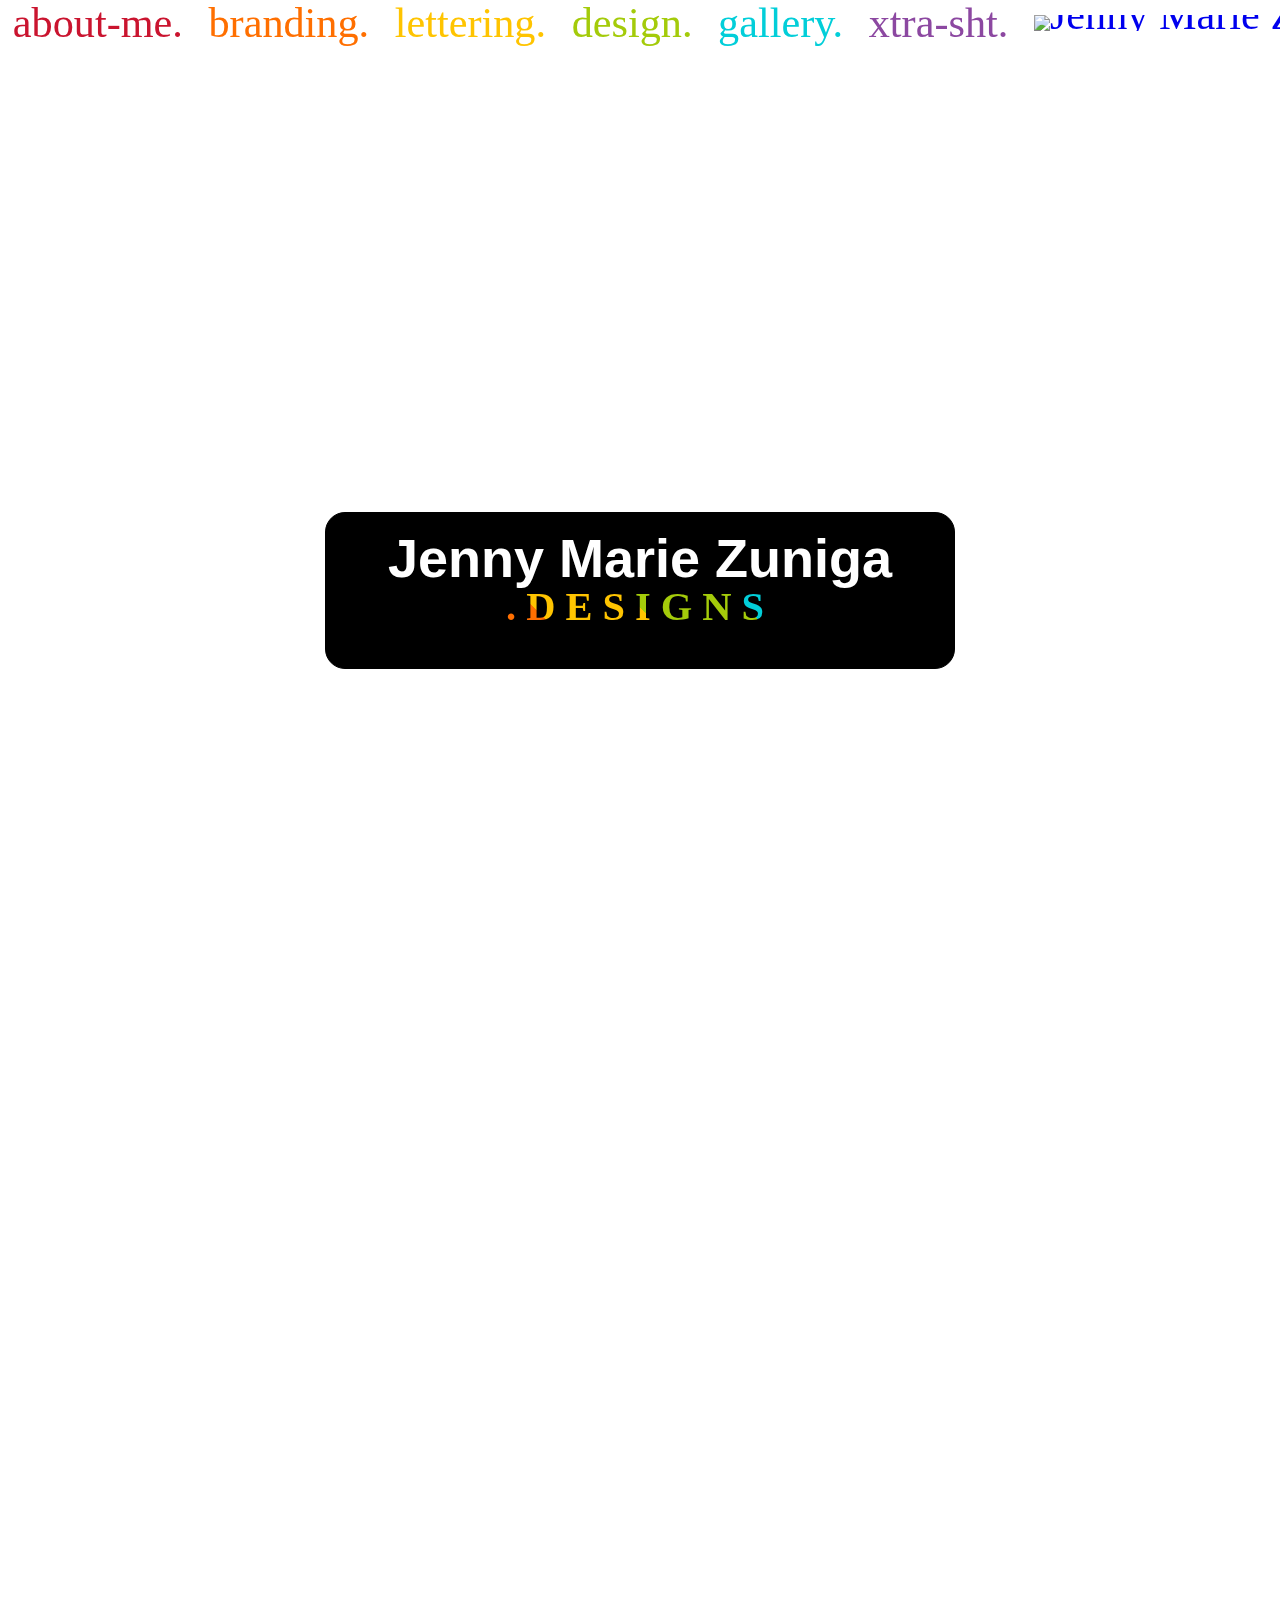
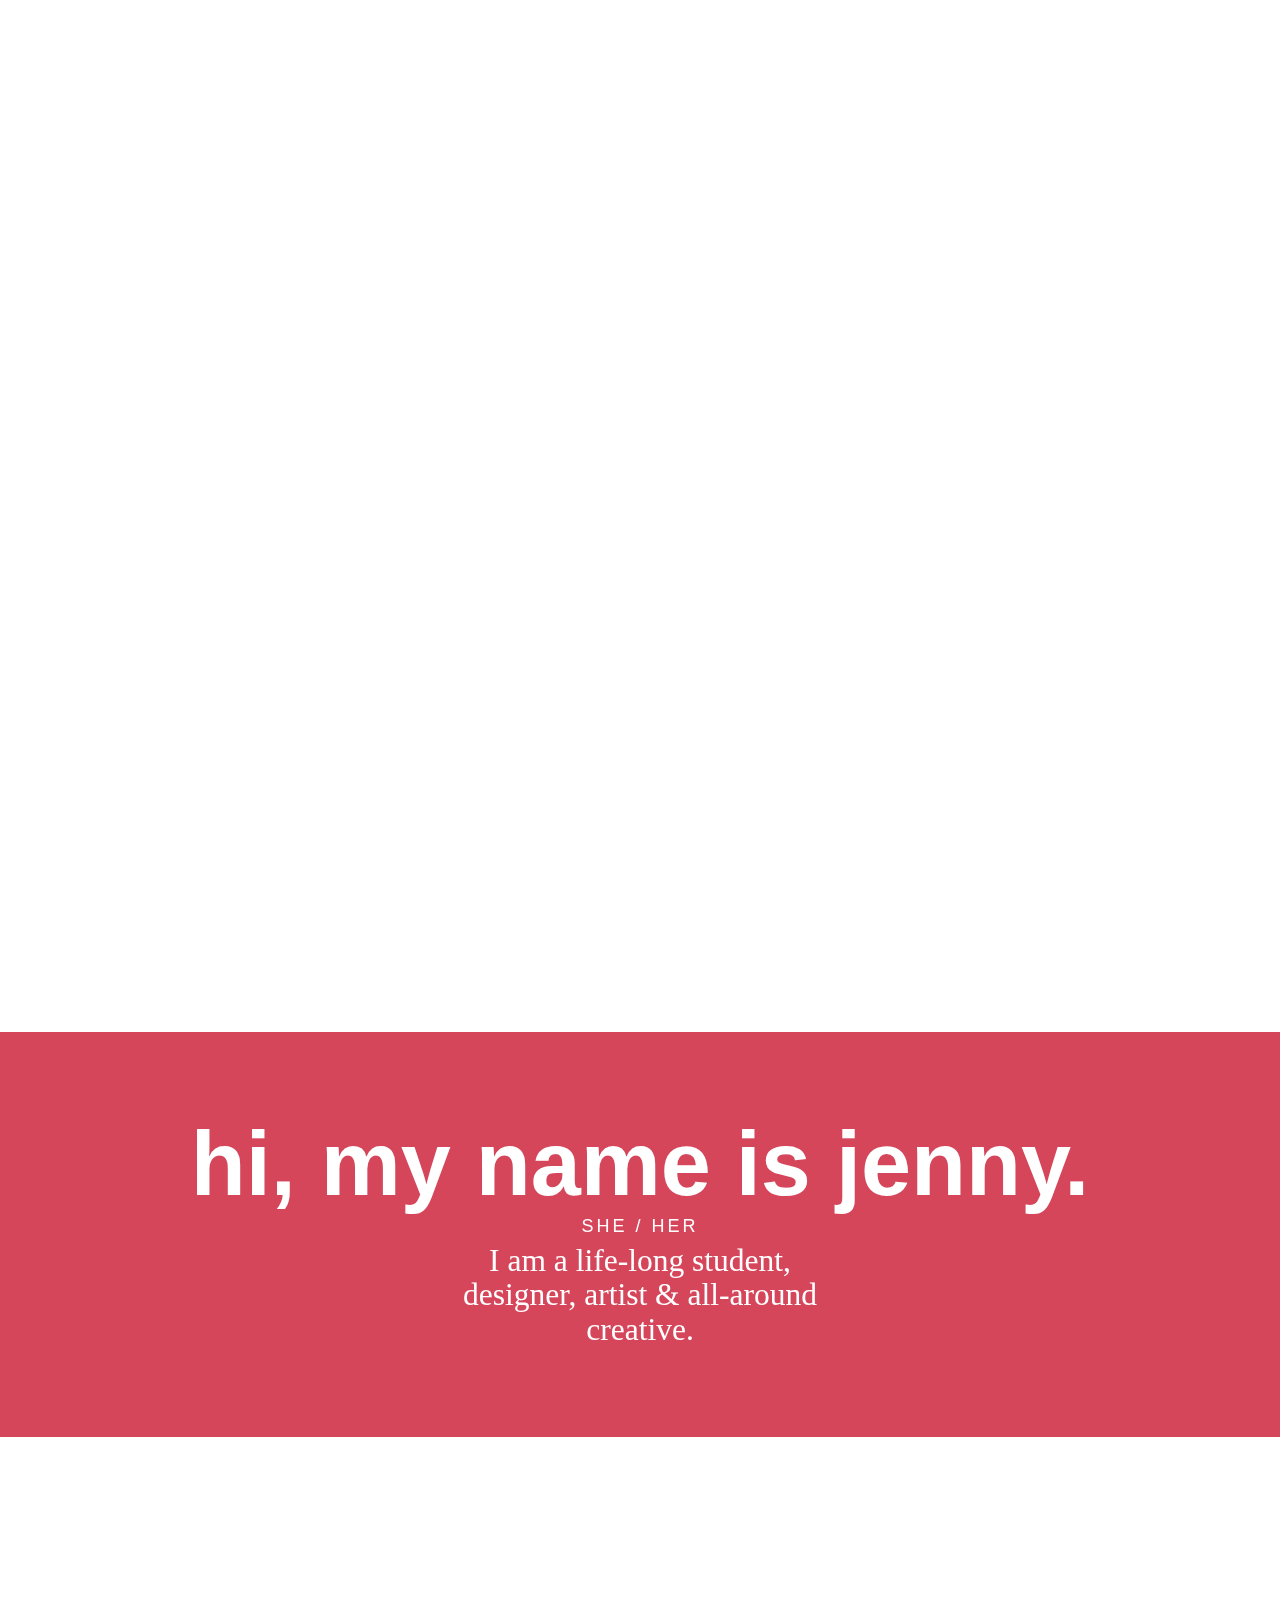
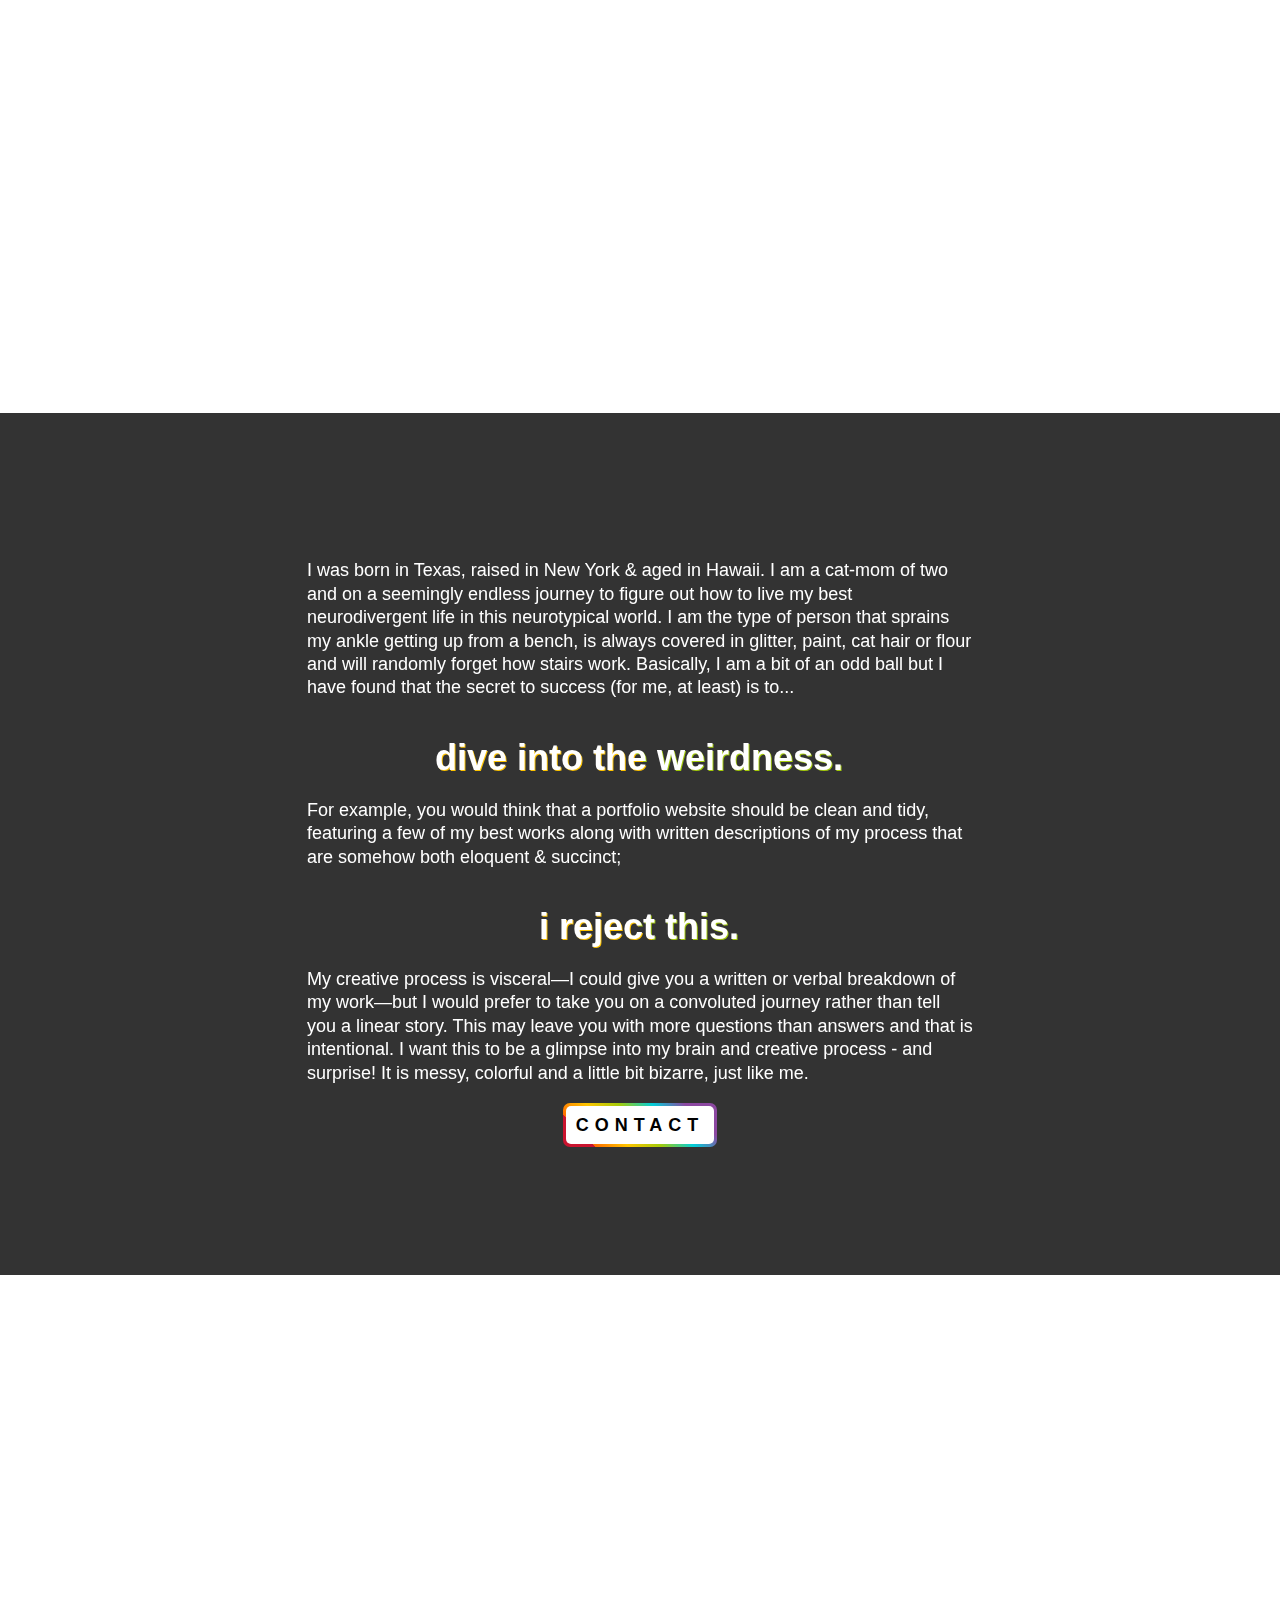
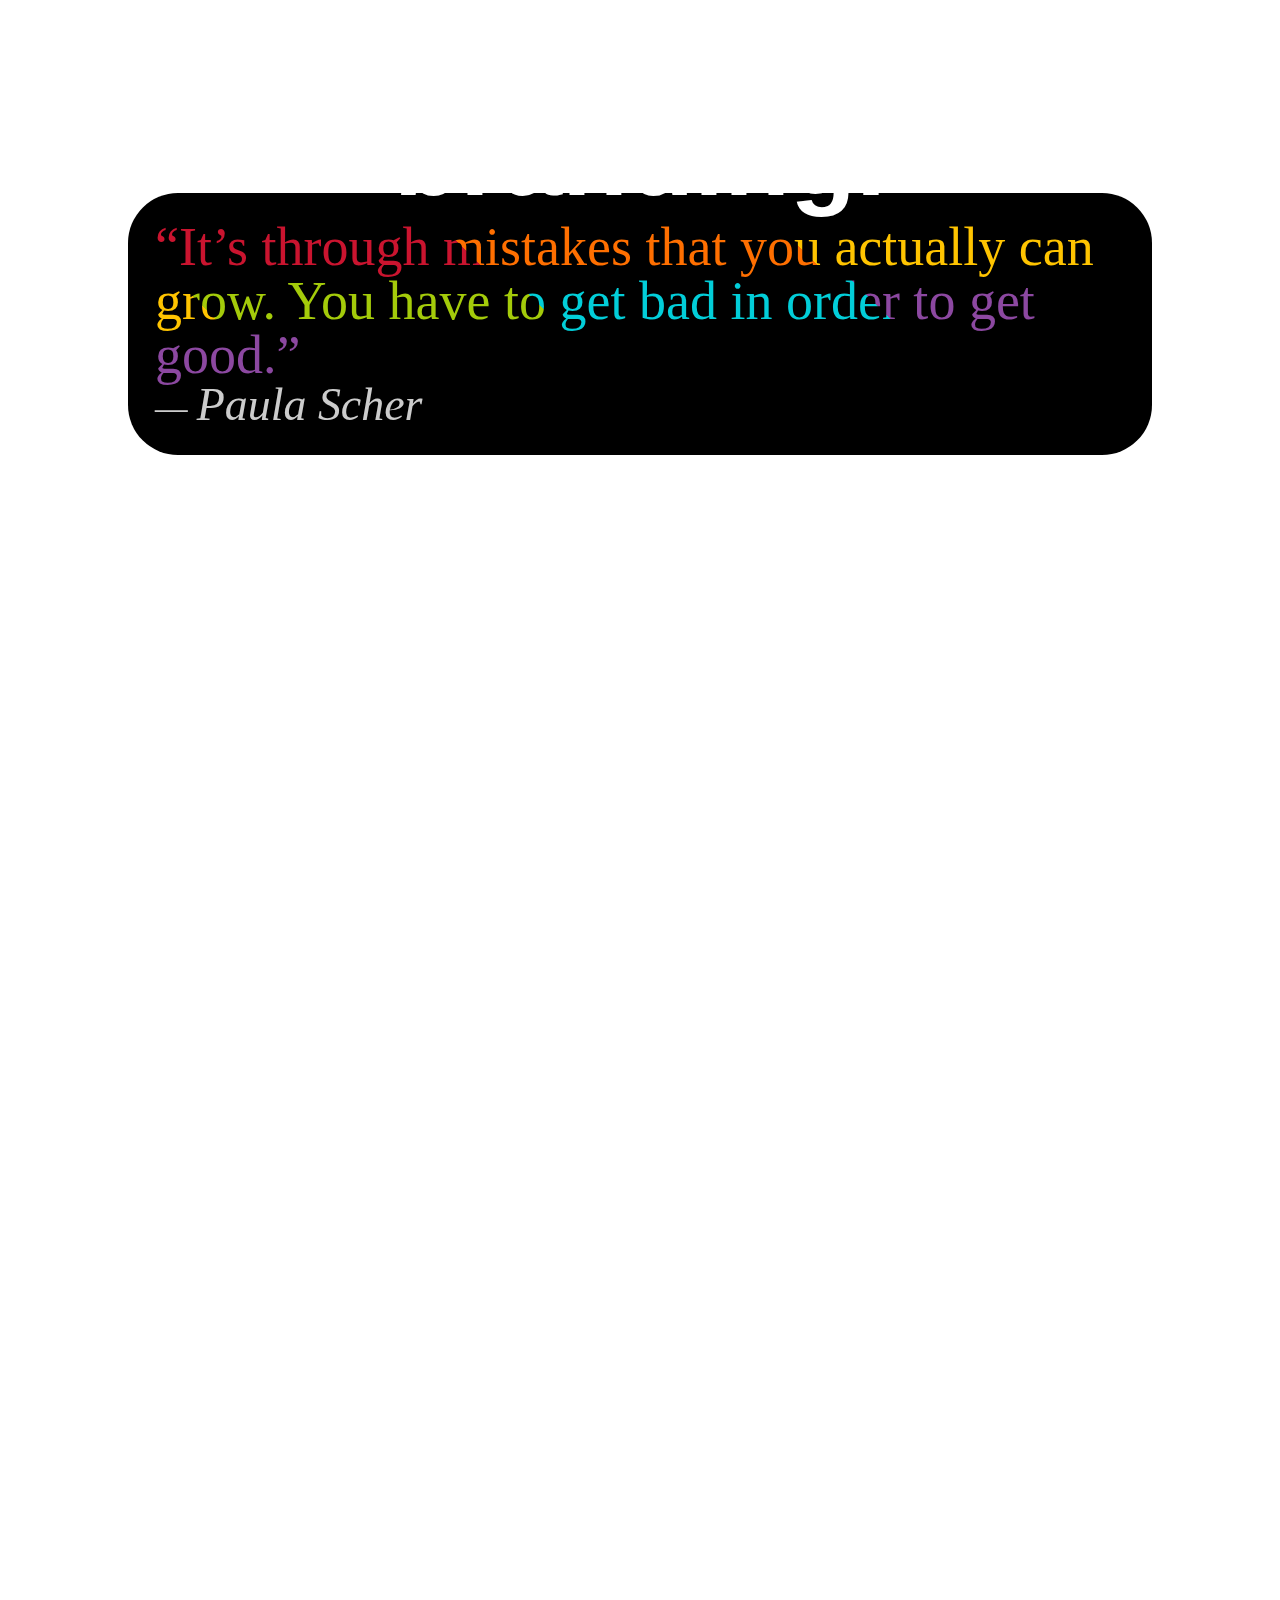
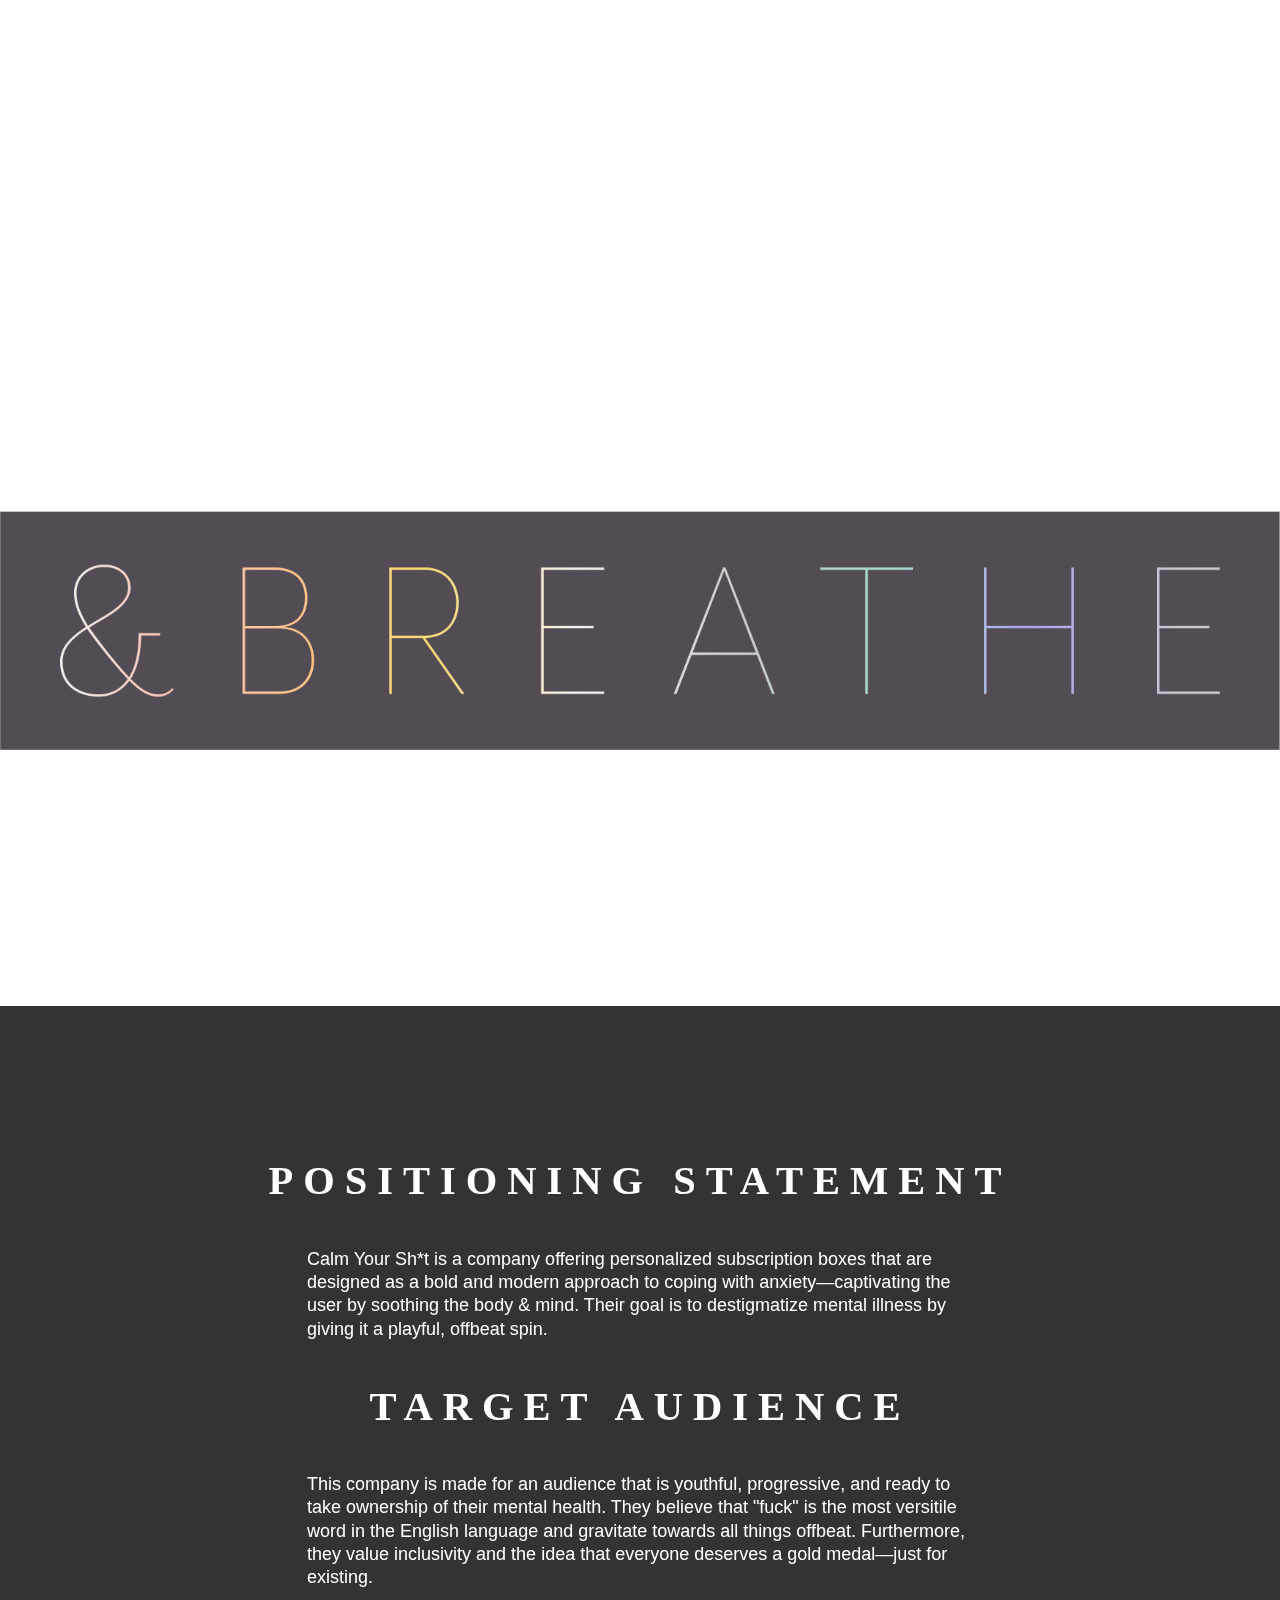
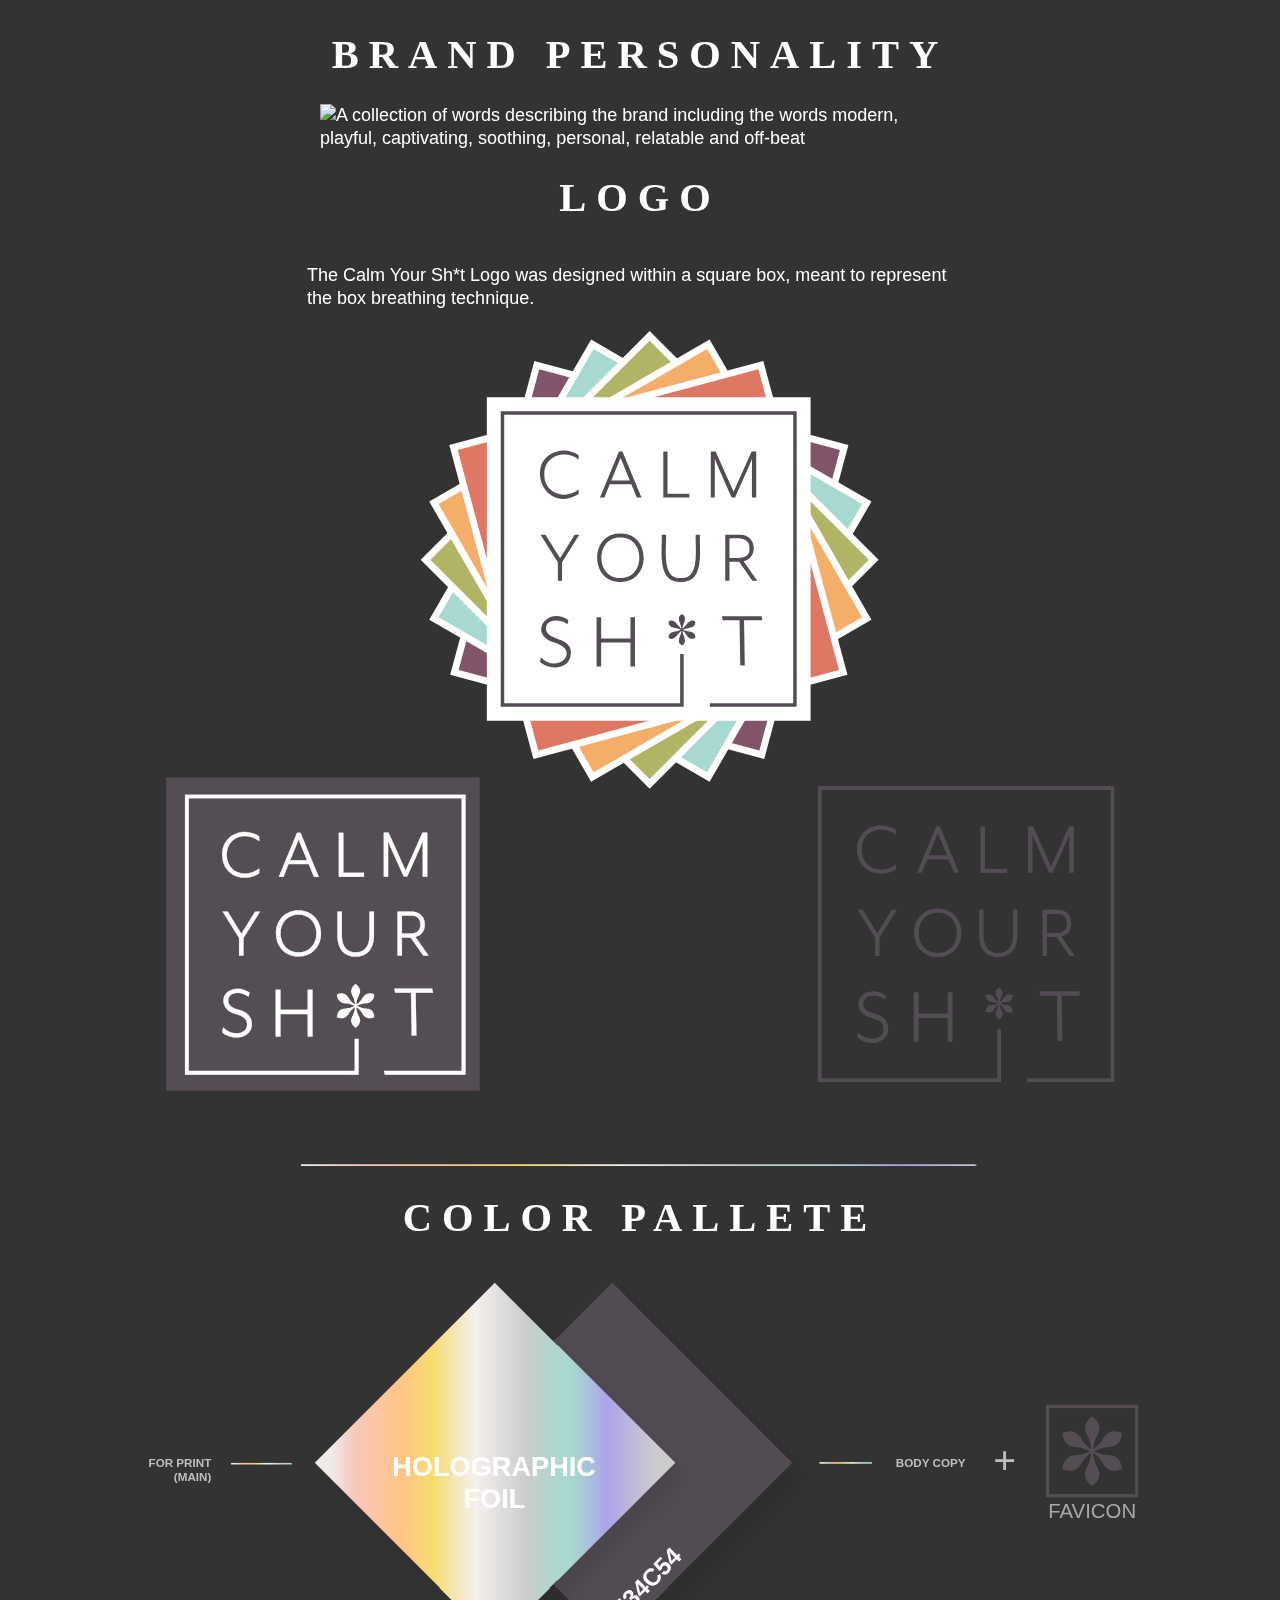
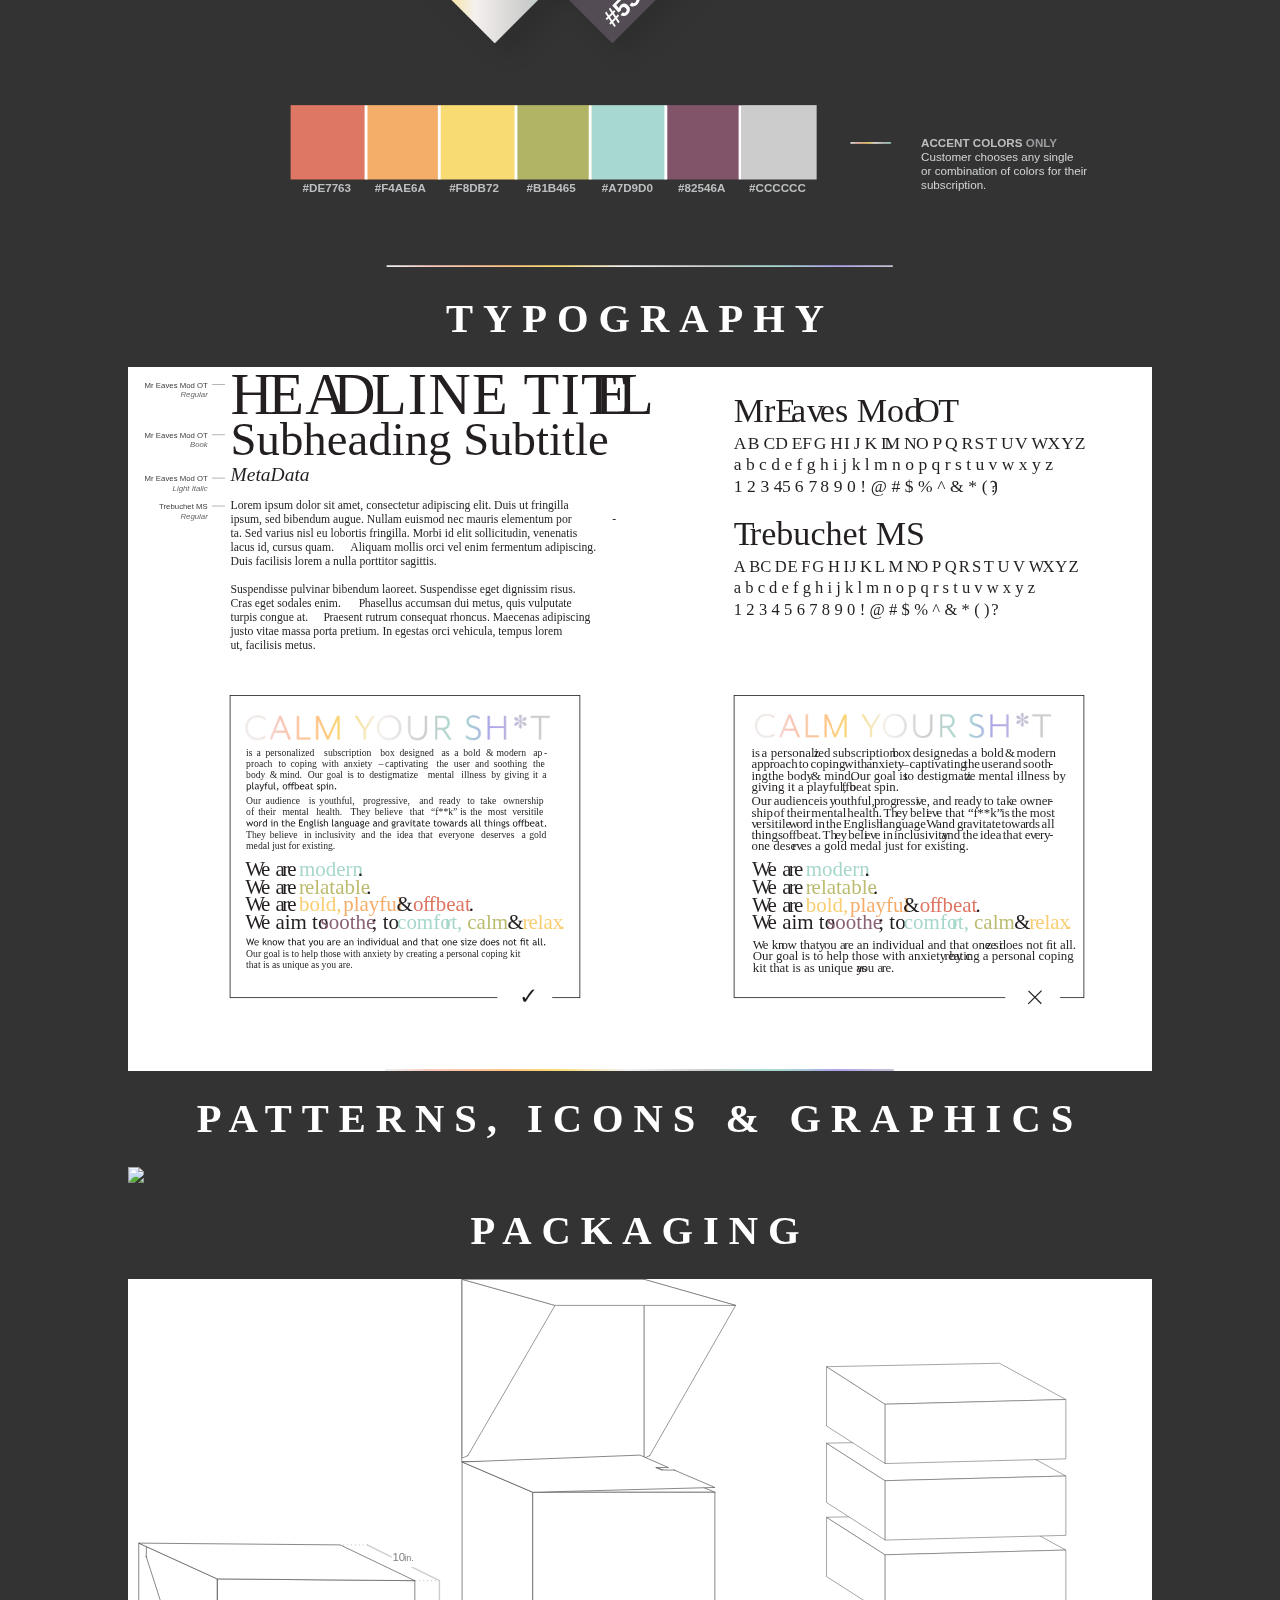
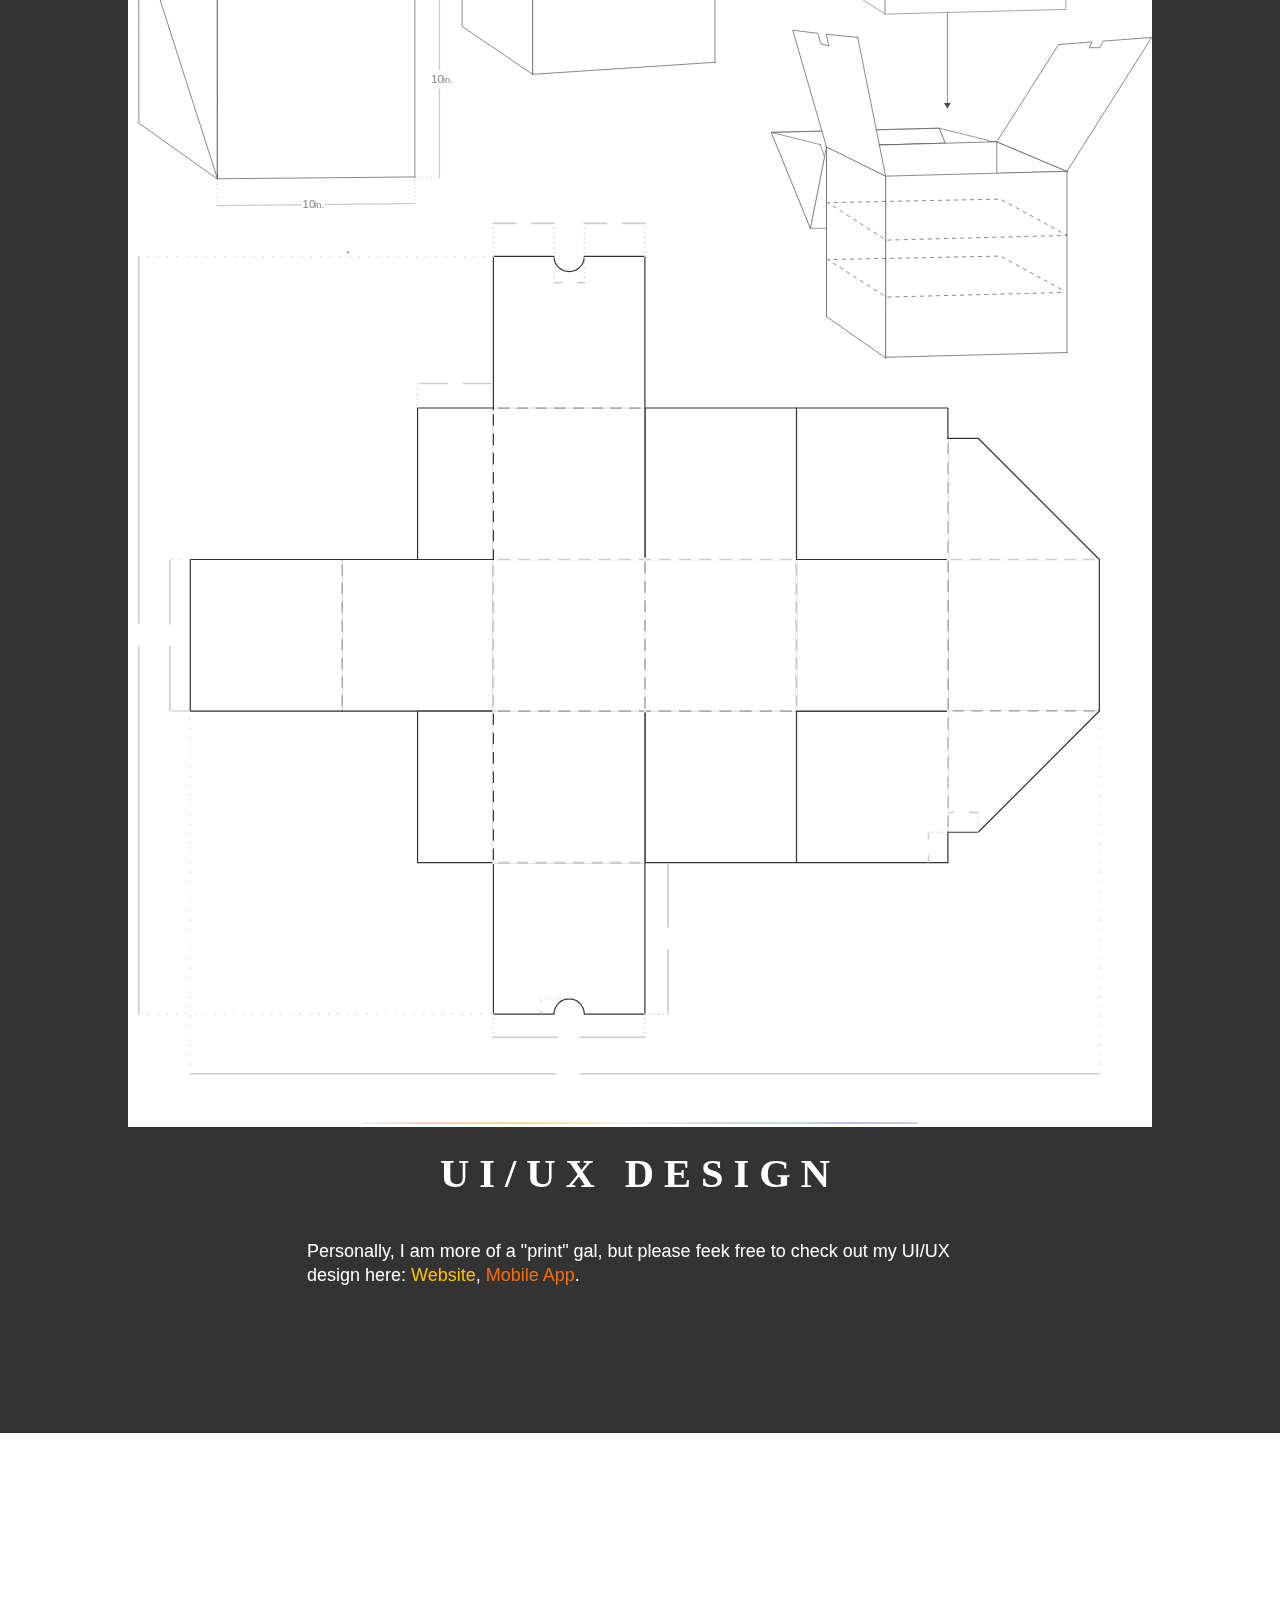
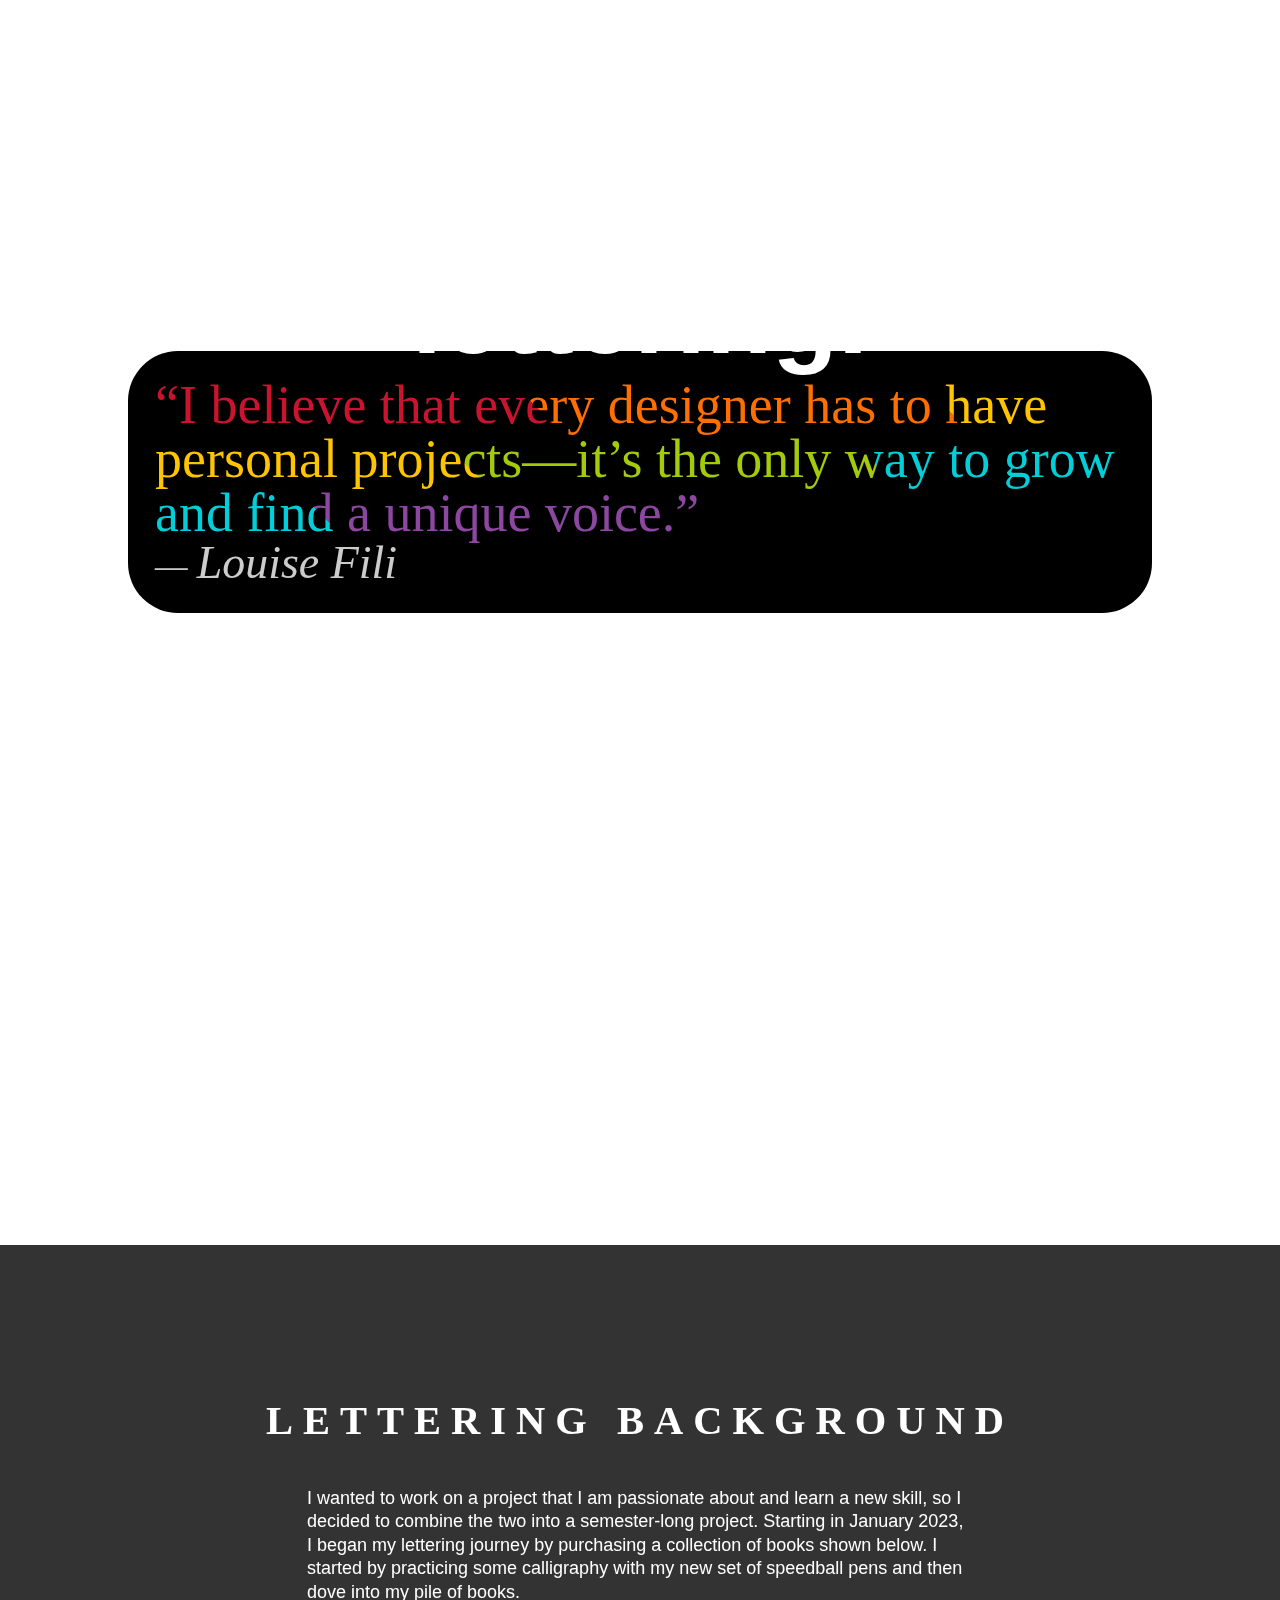
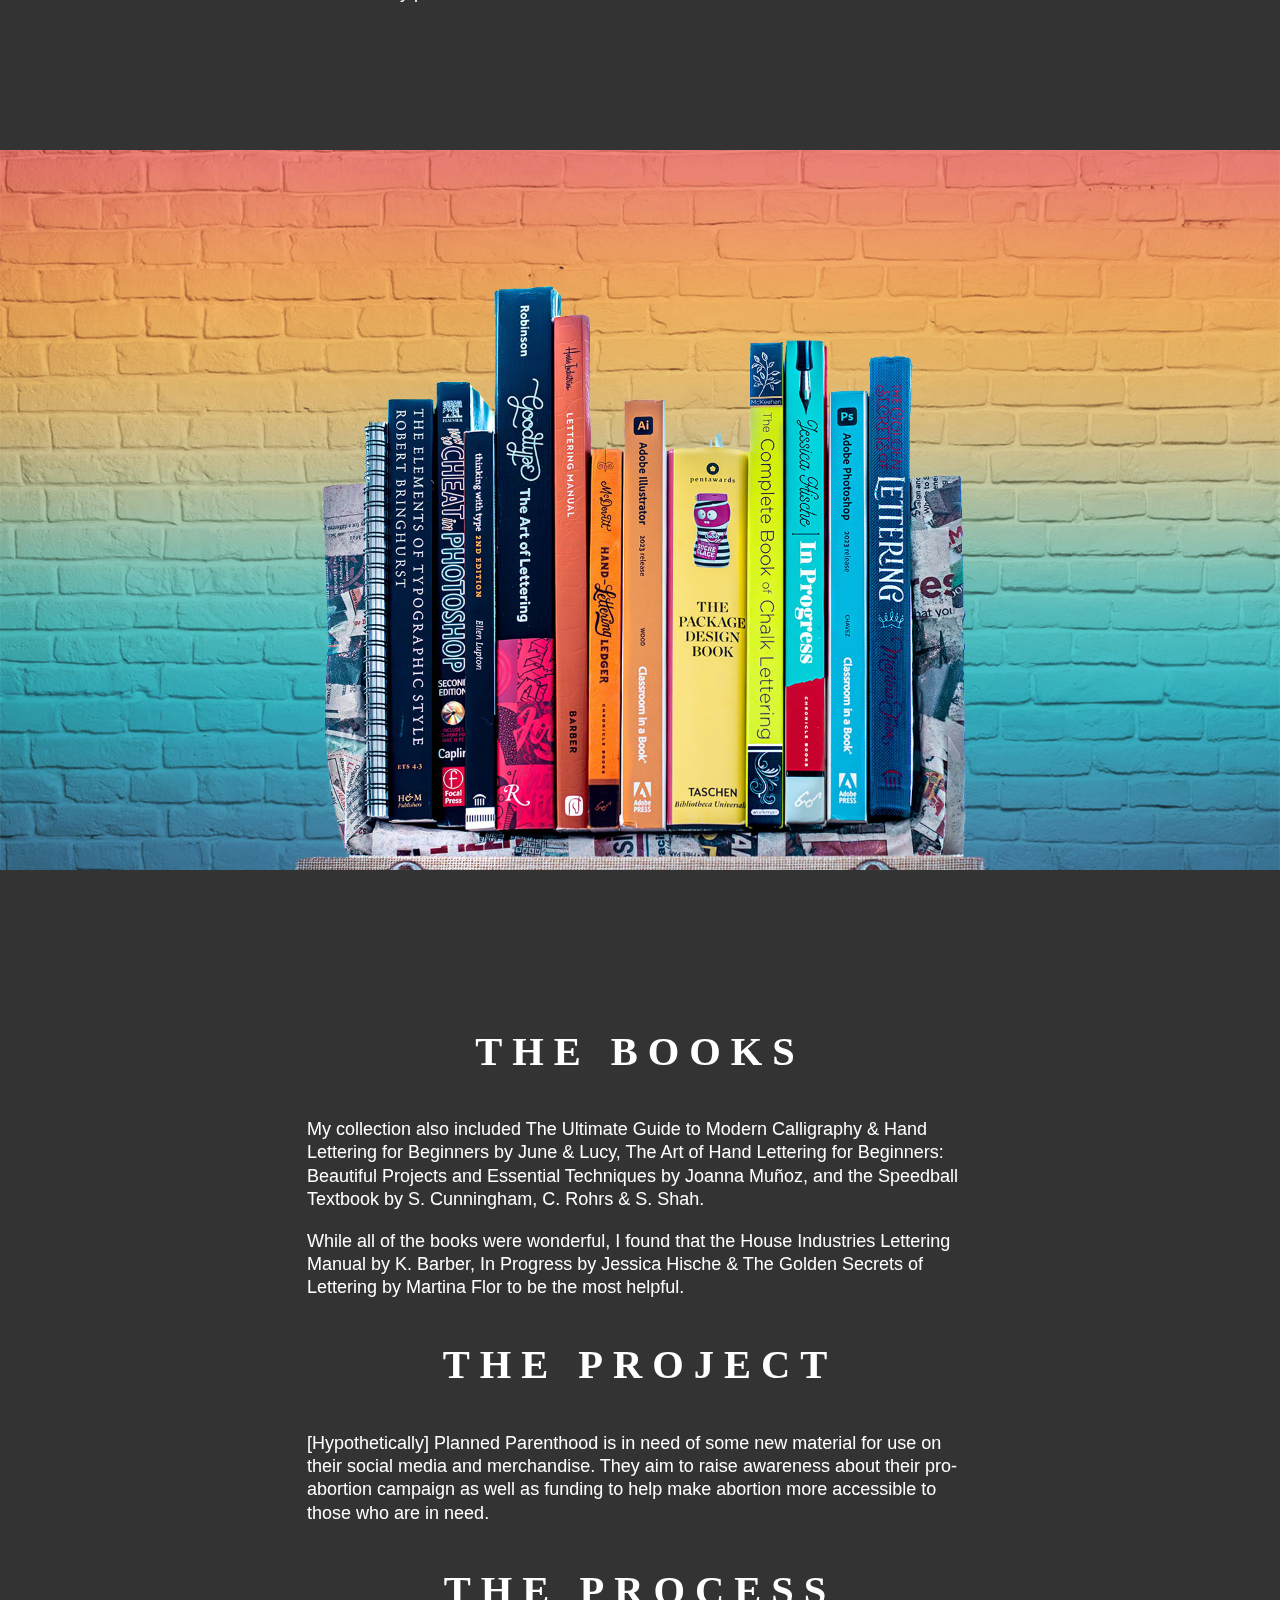
==== jenny/index.html @ db289f98 "fixed a bunch of stuff for jenny" ====
<!DOCTYPE html>
<html lang="en">

<head>
    <meta charset="UTF-8">
    <title>JennyMarie.Designs</title>
    <meta http-equiv="X-UA-Compatible" content="IE=edge">
    <meta name="viewport" content="width=
    , initial-scale=1.0">


    <!-- ADOBE FONTS -->
    <link rel="stylesheet" href="https://use.typekit.net/gvi2alu.css" />

    <link rel="stylesheet" href="https://use.typekit.net/lgc4zsc.css" />

    <!-- MAIN CSS -->
    <link href="css/style.css" rel="stylesheet" />


</head>

<body>




    <video autoplay muted loop id="myVideo">
        <source src="./video/snail-animation.mp4" type="video/mp4">
    </video>


    <header class="site-header-small">

        <!-- <div class="site-id">
            <a href="index.html"></a><svg xmlns="http://www.w3.org/2000/svg" xml:space="preserve" style="enable-background:new 0 0 500 500" viewBox="0 0 500 500">
                <path d="M470.15 192.96c0 24.24-11.79 43.57-35.36 58.01-23.57 14.44-58.09 23.49-103.56 27.14 16.59 5.31 29.95 14.86 40.08 28.63 10.12 13.77 15.19 29.46 15.19 47.05 0 19.59-6.15 37.02-18.43 52.28-12.28 15.27-29.87 27.23-52.78 35.85-22.9 8.63-49.63 12.95-80.17 12.95-34.19 0-64.15-4.48-89.87-13.44-25.73-8.96-45.81-21.91-60.25-38.84-14.44-16.93-21.66-36.85-21.66-59.75 0-23.23 8.72-43.07 26.14-59.51 17.43-16.43 41.41-27.13 71.95-32.11-20.91-2.65-38.34-10.46-52.28-23.41-5.43-5.04-9.81-10.37-13.12-15.97-10.43 10.26-19.85 21.8-28.21 34.77 5.8-14.89 14.59-28.39 25.46-39.99-.74-1.6-1.4-3.23-1.98-4.88-15.56 2.69-30.95 7.25-46.25 13.88 13.44-9.4 28.7-15.83 44.65-19.39a53.34 53.34 0 0 1-1.37-9.49c-18.16 2.43-36.1 7.34-53.9 15.07 16.01-11.21 34.59-18.19 53.87-21.12.15-3.67.6-7.22 1.35-10.65L77.01 71.38l97.33 38.51c12.49-2.05 26.12-3.07 40.87-3.07 20.41 0 38.24 2.06 53.48 6.19l62.07-29.4-7.84 73.38c.89 3.68 1.34 7.54 1.34 11.57 0 15.94-5.41 28.38-16.19 37.34-10.79 8.97-25.81 13.45-45.06 13.45-16.93 0-30.71-3.81-41.33-11.45-10.63-7.63-15.94-17.43-15.94-29.38 0-10.29 3.91-18.42 11.71-24.39 7.79-5.98 18.67-9.14 32.61-9.47 1.99-2.31 2.99-4.81 2.99-7.47-.33-3.98-4.16-5.97-11.45-5.97-14.62 0-26.98 4.73-37.1 14.19-10.13 9.46-15.19 21-15.19 34.61 0 16.6 7.47 29.62 22.41 39.08s35.52 14.19 61.74 14.19h15.44c3.99 0 5.98 1.67 5.98 4.98v9.96c0 1.67-.42 2.74-1.25 3.23-.83.5-2.41.92-4.73 1.25-30.21 3.66-55.11 13.78-74.69 30.37-19.59 16.61-29.38 36.19-29.38 58.76 0 24.57 8.39 44.24 25.15 59.01s38.91 22.16 66.47 22.16c24.23 0 44.65-6.81 61.25-20.42 16.6-13.61 24.9-30.2 24.9-49.79 0-11.62-2.91-22.24-8.72-31.87-5.81-9.62-13.94-17.34-24.4-23.16-10.45-5.8-22.16-8.71-35.1-8.71-11.95 0-23.15 2.33-33.61 6.97-10.46 4.65-18.92 11.13-25.4 19.42-6.47 8.31-9.7 17.6-9.7 27.88 0 11.63 4.22 21.66 12.69 30.13 8.47 8.46 18.18 12.7 29.13 12.7 7.96 0 11.95-2.49 11.95-7.47 0-1.66-.33-3.16-.99-4.49-11.96-.65-21.17-3.64-27.64-8.96-6.48-5.3-9.71-12.44-9.71-21.41 0-11.28 4.9-20.66 14.69-28.13 9.78-7.47 22.32-11.2 37.6-11.2 15.26 0 27.87 4.48 37.84 13.44 9.96 8.96 14.93 20.42 14.93 34.36 0 15.6-6.64 28.71-19.91 39.34-13.29 10.63-29.88 15.93-49.8 15.93-21.9 0-39.92-5.89-54.02-17.68-14.11-11.78-21.16-26.96-21.16-45.56 0-18.58 7.05-34.77 21.16-48.55 14.1-13.77 33.77-23.31 59-28.63 14.27-2.65 29.54-4.97 45.81-6.97 41.83-4.98 72.28-12.86 91.37-23.65 19.09-10.78 28.64-25.31 28.64-43.57 0-12.27-4.16-22.65-12.46-31.12-8.3-8.46-18.25-12.7-29.87-12.7-8.3 0-12.45 2.33-12.45 6.98 0 .67.17 1.49.5 2.48.33 1 .66 1.83 1 2.49 11.61.34 20.66 3.49 27.13 9.47 6.47 5.97 9.71 13.94 9.71 23.9 0 10.62-4.4 19.34-13.19 26.13-8.8 6.81-20.01 10.22-33.62 10.22-14.93 0-27.13-4.15-36.59-12.45-9.46-8.29-14.19-18.93-14.19-31.87 0-16.6 6.47-30.04 19.41-40.33 12.95-10.29 29.88-15.44 50.8-15.44 19.91 0 36.01 5.72 48.29 17.18 12.28 11.45 18.43 26.47 18.43 45.06zM382.34 80.21c0-1.32.33-2.36.99-3.13.66-.77 1.57-1.15 2.74-1.15.88 0 1.85.24 2.91.71 1.06.48 2.31 1.03 3.73 1.65 1.43.62 3.16 1.17 5.21 1.65s4.5.71 7.35.71c4.24 0 8.29-.8 12.13-2.41 3.84-1.61 6.71-3.69 8.61-6.26.36-.51.6-.8.71-.88.11-.07.24-.11.39-.11h1.86c.51 0 .86.24 1.04.71.18.48.27 1.45.27 2.91 0 9.59-2.29 17.19-6.86 22.83-4.57 5.63-10.77 8.45-18.6 8.45-4.76 0-8.96-.79-12.62-2.36-3.66-1.57-6.99-4.08-9.99-7.52-.66 0-1.15.35-1.48 1.04-.33.7-.71 2.18-1.15 4.44-.15.95-.33 1.61-.55 1.98-.22.37-.62.55-1.21.55h-2.74c-.88 0-1.32-.58-1.32-1.76V80.53c0-3.51.47-6.22 1.43-8.12.95-1.9 2.54-3.35 4.77-4.33 2.23-.99 5.36-1.7 9.38-2.14 5.63-.66 9.99-2.41 13.06-5.27 3.07-2.85 4.61-6.62 4.61-11.3 0-4.32-1.43-7.85-4.28-10.59s-6.48-4.12-10.87-4.12c-1.83 0-2.74.55-2.74 1.65 0 .59.22 1.1.66 1.54h.66c4.02 0 7.19 1.03 9.49 3.07 2.31 2.05 3.46 4.79 3.46 8.23 0 3.95-1.48 7.17-4.44 9.66-2.96 2.49-6.82 3.73-11.58 3.73-5.12 0-9.24-1.37-12.35-4.12-3.11-2.74-4.67-6.38-4.67-10.92 0-3.44 1.13-6.55 3.4-9.33 2.27-2.78 5.52-4.97 9.77-6.59 4.24-1.61 9.15-2.41 14.71-2.41 6.44 0 12.03.93 16.79 2.8 4.76 1.87 8.43 4.59 11.03 8.18 2.6 3.59 3.9 7.83 3.9 12.73 0 4.39-1.03 8.42-3.07 12.07-2.05 3.66-4.98 6.59-8.78 8.78-3.8 2.19-8.12 3.29-12.95 3.29-2.49 0-4.78-.26-6.86-.77-2.09-.51-3.95-1.1-5.6-1.76-1.65-.66-3.13-1.24-4.45-1.76-1.32-.51-2.49-.77-3.51-.77-1.9 0-3.38.77-4.44 2.31-1.06 1.54-1.59 3.7-1.59 6.47V91.5c.29.29.73.44 1.32.44 1.54 0 2.31-.77 2.31-2.3v-9.43z"/>
            </svg></a>
            <a class="hide-visually" href="index.html"><h1>Jenny Zuniga</h1></a>
        </div> -->

        <nav class="site-nav" data-navstate="closed">
            <button class="menu-button">
                <div class="menu-button-text hide-visually">Menu</div>
                <svg width="40" height="24">
                    <rect id="menubar-top" x="0" y="0" width="40" height="4" />
                    <rect id="menubar-mid" x="0" y="10" width="40" height="4" />
                    <rect id="menubar-bot" x="0" y="20" width="40" height="4" />
                </svg>
            </button>

            <ul>
                <li><a class="red" href="#myself">a</a></li>
                <li><a class="orange" href="#branding">b</a></li>
                <li><a class="yellow" href="#letters">c</a></li>
                <li><a class="green" href="#design">d</a></li>
                <li><a class="blue" href="#xtra-sht">e</a></li>
                <li><a class="purple" href="#gallery">f</a></li>
                <li><a href="/index.html">
                        <svg xmlns="http://www.w3.org/2000/svg" xml:space="preserve" style="enable-background:new 0 0 500 500" viewBox="0 0 500 500">
                            <path d="M470.15 192.96c0 24.24-11.79 43.57-35.36 58.01-23.57 14.44-58.09 23.49-103.56 27.14 16.59 5.31 29.95 14.86 40.08 28.63 10.12 13.77 15.19 29.46 15.19 47.05 0 19.59-6.15 37.02-18.43 52.28-12.28 15.27-29.87 27.23-52.78 35.85-22.9 8.63-49.63 12.95-80.17 12.95-34.19 0-64.15-4.48-89.87-13.44-25.73-8.96-45.81-21.91-60.25-38.84-14.44-16.93-21.66-36.85-21.66-59.75 0-23.23 8.72-43.07 26.14-59.51 17.43-16.43 41.41-27.13 71.95-32.11-20.91-2.65-38.34-10.46-52.28-23.41-5.43-5.04-9.81-10.37-13.12-15.97-10.43 10.26-19.85 21.8-28.21 34.77 5.8-14.89 14.59-28.39 25.46-39.99-.74-1.6-1.4-3.23-1.98-4.88-15.56 2.69-30.95 7.25-46.25 13.88 13.44-9.4 28.7-15.83 44.65-19.39a53.34 53.34 0 0 1-1.37-9.49c-18.16 2.43-36.1 7.34-53.9 15.07 16.01-11.21 34.59-18.19 53.87-21.12.15-3.67.6-7.22 1.35-10.65L77.01 71.38l97.33 38.51c12.49-2.05 26.12-3.07 40.87-3.07 20.41 0 38.24 2.06 53.48 6.19l62.07-29.4-7.84 73.38c.89 3.68 1.34 7.54 1.34 11.57 0 15.94-5.41 28.38-16.19 37.34-10.79 8.97-25.81 13.45-45.06 13.45-16.93 0-30.71-3.81-41.33-11.45-10.63-7.63-15.94-17.43-15.94-29.38 0-10.29 3.91-18.42 11.71-24.39 7.79-5.98 18.67-9.14 32.61-9.47 1.99-2.31 2.99-4.81 2.99-7.47-.33-3.98-4.16-5.97-11.45-5.97-14.62 0-26.98 4.73-37.1 14.19-10.13 9.46-15.19 21-15.19 34.61 0 16.6 7.47 29.62 22.41 39.08s35.52 14.19 61.74 14.19h15.44c3.99 0 5.98 1.67 5.98 4.98v9.96c0 1.67-.42 2.74-1.25 3.23-.83.5-2.41.92-4.73 1.25-30.21 3.66-55.11 13.78-74.69 30.37-19.59 16.61-29.38 36.19-29.38 58.76 0 24.57 8.39 44.24 25.15 59.01s38.91 22.16 66.47 22.16c24.23 0 44.65-6.81 61.25-20.42 16.6-13.61 24.9-30.2 24.9-49.79 0-11.62-2.91-22.24-8.72-31.87-5.81-9.62-13.94-17.34-24.4-23.16-10.45-5.8-22.16-8.71-35.1-8.71-11.95 0-23.15 2.33-33.61 6.97-10.46 4.65-18.92 11.13-25.4 19.42-6.47 8.31-9.7 17.6-9.7 27.88 0 11.63 4.22 21.66 12.69 30.13 8.47 8.46 18.18 12.7 29.13 12.7 7.96 0 11.95-2.49 11.95-7.47 0-1.66-.33-3.16-.99-4.49-11.96-.65-21.17-3.64-27.64-8.96-6.48-5.3-9.71-12.44-9.71-21.41 0-11.28 4.9-20.66 14.69-28.13 9.78-7.47 22.32-11.2 37.6-11.2 15.26 0 27.87 4.48 37.84 13.44 9.96 8.96 14.93 20.42 14.93 34.36 0 15.6-6.64 28.71-19.91 39.34-13.29 10.63-29.88 15.93-49.8 15.93-21.9 0-39.92-5.89-54.02-17.68-14.11-11.78-21.16-26.96-21.16-45.56 0-18.58 7.05-34.77 21.16-48.55 14.1-13.77 33.77-23.31 59-28.63 14.27-2.65 29.54-4.97 45.81-6.97 41.83-4.98 72.28-12.86 91.37-23.65 19.09-10.78 28.64-25.31 28.64-43.57 0-12.27-4.16-22.65-12.46-31.12-8.3-8.46-18.25-12.7-29.87-12.7-8.3 0-12.45 2.33-12.45 6.98 0 .67.17 1.49.5 2.48.33 1 .66 1.83 1 2.49 11.61.34 20.66 3.49 27.13 9.47 6.47 5.97 9.71 13.94 9.71 23.9 0 10.62-4.4 19.34-13.19 26.13-8.8 6.81-20.01 10.22-33.62 10.22-14.93 0-27.13-4.15-36.59-12.45-9.46-8.29-14.19-18.93-14.19-31.87 0-16.6 6.47-30.04 19.41-40.33 12.95-10.29 29.88-15.44 50.8-15.44 19.91 0 36.01 5.72 48.29 17.18 12.28 11.45 18.43 26.47 18.43 45.06zM382.34 80.21c0-1.32.33-2.36.99-3.13.66-.77 1.57-1.15 2.74-1.15.88 0 1.85.24 2.91.71 1.06.48 2.31 1.03 3.73 1.65 1.43.62 3.16 1.17 5.21 1.65s4.5.71 7.35.71c4.24 0 8.29-.8 12.13-2.41 3.84-1.61 6.71-3.69 8.61-6.26.36-.51.6-.8.71-.88.11-.07.24-.11.39-.11h1.86c.51 0 .86.24 1.04.71.18.48.27 1.45.27 2.91 0 9.59-2.29 17.19-6.86 22.83-4.57 5.63-10.77 8.45-18.6 8.45-4.76 0-8.96-.79-12.62-2.36-3.66-1.57-6.99-4.08-9.99-7.52-.66 0-1.15.35-1.48 1.04-.33.7-.71 2.18-1.15 4.44-.15.95-.33 1.61-.55 1.98-.22.37-.62.55-1.21.55h-2.74c-.88 0-1.32-.58-1.32-1.76V80.53c0-3.51.47-6.22 1.43-8.12.95-1.9 2.54-3.35 4.77-4.33 2.23-.99 5.36-1.7 9.38-2.14 5.63-.66 9.99-2.41 13.06-5.27 3.07-2.85 4.61-6.62 4.61-11.3 0-4.32-1.43-7.85-4.28-10.59s-6.48-4.12-10.87-4.12c-1.83 0-2.74.55-2.74 1.65 0 .59.22 1.1.66 1.54h.66c4.02 0 7.19 1.03 9.49 3.07 2.31 2.05 3.46 4.79 3.46 8.23 0 3.95-1.48 7.17-4.44 9.66-2.96 2.49-6.82 3.73-11.58 3.73-5.12 0-9.24-1.37-12.35-4.12-3.11-2.74-4.67-6.38-4.67-10.92 0-3.44 1.13-6.55 3.4-9.33 2.27-2.78 5.52-4.97 9.77-6.59 4.24-1.61 9.15-2.41 14.71-2.41 6.44 0 12.03.93 16.79 2.8 4.76 1.87 8.43 4.59 11.03 8.18 2.6 3.59 3.9 7.83 3.9 12.73 0 4.39-1.03 8.42-3.07 12.07-2.05 3.66-4.98 6.59-8.78 8.78-3.8 2.19-8.12 3.29-12.95 3.29-2.49 0-4.78-.26-6.86-.77-2.09-.51-3.95-1.1-5.6-1.76-1.65-.66-3.13-1.24-4.45-1.76-1.32-.51-2.49-.77-3.51-.77-1.9 0-3.38.77-4.44 2.31-1.06 1.54-1.59 3.7-1.59 6.47V91.5c.29.29.73.44 1.32.44 1.54 0 2.31-.77 2.31-2.3v-9.43z" />
                        </svg></a>
                </li>
            </ul>

    </header>

    <header class="site-header">
        <nav class="site-nav">

            <ul>

                <li><a class="red" href="#myself">about-me.</a></li>
                <li><a class="orange" href="#branding">branding.</a></li>
                <li><a class="yellow" href="#letters">lettering.</a></li>
                <li><a class="green" href="#design">design.</a></li>
                <li><a class="blue" href="#gallery">gallery.</a></li>
                <li><a class="purple" href="#xtra-sht">xtra-sht.</a></li>
                <li><a href="/index.html"><img src="/img/SVG/jmzuniga.svg" alt="Jenny Marie Zuniga Logo"></a>
                </li>

            </ul>
        </nav>
    </header>

    <!-- <header class="site-header">
        <nav class="site-nav">

            <ul>
                <li><a href="/index.html">
                    <svg class="logo" xmlns="http://www.w3.org/2000/svg" xml:space="preserve" style="enable-background:new 0 0 500 500" viewBox="0 0 500 500">
                        <path d="M470.15 192.96c0 24.24-11.79 43.57-35.36 58.01-23.57 14.44-58.09 23.49-103.56 27.14 16.59 5.31 29.95 14.86 40.08 28.63 10.12 13.77 15.19 29.46 15.19 47.05 0 19.59-6.15 37.02-18.43 52.28-12.28 15.27-29.87 27.23-52.78 35.85-22.9 8.63-49.63 12.95-80.17 12.95-34.19 0-64.15-4.48-89.87-13.44-25.73-8.96-45.81-21.91-60.25-38.84-14.44-16.93-21.66-36.85-21.66-59.75 0-23.23 8.72-43.07 26.14-59.51 17.43-16.43 41.41-27.13 71.95-32.11-20.91-2.65-38.34-10.46-52.28-23.41-5.43-5.04-9.81-10.37-13.12-15.97-10.43 10.26-19.85 21.8-28.21 34.77 5.8-14.89 14.59-28.39 25.46-39.99-.74-1.6-1.4-3.23-1.98-4.88-15.56 2.69-30.95 7.25-46.25 13.88 13.44-9.4 28.7-15.83 44.65-19.39a53.34 53.34 0 0 1-1.37-9.49c-18.16 2.43-36.1 7.34-53.9 15.07 16.01-11.21 34.59-18.19 53.87-21.12.15-3.67.6-7.22 1.35-10.65L77.01 71.38l97.33 38.51c12.49-2.05 26.12-3.07 40.87-3.07 20.41 0 38.24 2.06 53.48 6.19l62.07-29.4-7.84 73.38c.89 3.68 1.34 7.54 1.34 11.57 0 15.94-5.41 28.38-16.19 37.34-10.79 8.97-25.81 13.45-45.06 13.45-16.93 0-30.71-3.81-41.33-11.45-10.63-7.63-15.94-17.43-15.94-29.38 0-10.29 3.91-18.42 11.71-24.39 7.79-5.98 18.67-9.14 32.61-9.47 1.99-2.31 2.99-4.81 2.99-7.47-.33-3.98-4.16-5.97-11.45-5.97-14.62 0-26.98 4.73-37.1 14.19-10.13 9.46-15.19 21-15.19 34.61 0 16.6 7.47 29.62 22.41 39.08s35.52 14.19 61.74 14.19h15.44c3.99 0 5.98 1.67 5.98 4.98v9.96c0 1.67-.42 2.74-1.25 3.23-.83.5-2.41.92-4.73 1.25-30.21 3.66-55.11 13.78-74.69 30.37-19.59 16.61-29.38 36.19-29.38 58.76 0 24.57 8.39 44.24 25.15 59.01s38.91 22.16 66.47 22.16c24.23 0 44.65-6.81 61.25-20.42 16.6-13.61 24.9-30.2 24.9-49.79 0-11.62-2.91-22.24-8.72-31.87-5.81-9.62-13.94-17.34-24.4-23.16-10.45-5.8-22.16-8.71-35.1-8.71-11.95 0-23.15 2.33-33.61 6.97-10.46 4.65-18.92 11.13-25.4 19.42-6.47 8.31-9.7 17.6-9.7 27.88 0 11.63 4.22 21.66 12.69 30.13 8.47 8.46 18.18 12.7 29.13 12.7 7.96 0 11.95-2.49 11.95-7.47 0-1.66-.33-3.16-.99-4.49-11.96-.65-21.17-3.64-27.64-8.96-6.48-5.3-9.71-12.44-9.71-21.41 0-11.28 4.9-20.66 14.69-28.13 9.78-7.47 22.32-11.2 37.6-11.2 15.26 0 27.87 4.48 37.84 13.44 9.96 8.96 14.93 20.42 14.93 34.36 0 15.6-6.64 28.71-19.91 39.34-13.29 10.63-29.88 15.93-49.8 15.93-21.9 0-39.92-5.89-54.02-17.68-14.11-11.78-21.16-26.96-21.16-45.56 0-18.58 7.05-34.77 21.16-48.55 14.1-13.77 33.77-23.31 59-28.63 14.27-2.65 29.54-4.97 45.81-6.97 41.83-4.98 72.28-12.86 91.37-23.65 19.09-10.78 28.64-25.31 28.64-43.57 0-12.27-4.16-22.65-12.46-31.12-8.3-8.46-18.25-12.7-29.87-12.7-8.3 0-12.45 2.33-12.45 6.98 0 .67.17 1.49.5 2.48.33 1 .66 1.83 1 2.49 11.61.34 20.66 3.49 27.13 9.47 6.47 5.97 9.71 13.94 9.71 23.9 0 10.62-4.4 19.34-13.19 26.13-8.8 6.81-20.01 10.22-33.62 10.22-14.93 0-27.13-4.15-36.59-12.45-9.46-8.29-14.19-18.93-14.19-31.87 0-16.6 6.47-30.04 19.41-40.33 12.95-10.29 29.88-15.44 50.8-15.44 19.91 0 36.01 5.72 48.29 17.18 12.28 11.45 18.43 26.47 18.43 45.06zM382.34 80.21c0-1.32.33-2.36.99-3.13.66-.77 1.57-1.15 2.74-1.15.88 0 1.85.24 2.91.71 1.06.48 2.31 1.03 3.73 1.65 1.43.62 3.16 1.17 5.21 1.65s4.5.71 7.35.71c4.24 0 8.29-.8 12.13-2.41 3.84-1.61 6.71-3.69 8.61-6.26.36-.51.6-.8.71-.88.11-.07.24-.11.39-.11h1.86c.51 0 .86.24 1.04.71.18.48.27 1.45.27 2.91 0 9.59-2.29 17.19-6.86 22.83-4.57 5.63-10.77 8.45-18.6 8.45-4.76 0-8.96-.79-12.62-2.36-3.66-1.57-6.99-4.08-9.99-7.52-.66 0-1.15.35-1.48 1.04-.33.7-.71 2.18-1.15 4.44-.15.95-.33 1.61-.55 1.98-.22.37-.62.55-1.21.55h-2.74c-.88 0-1.32-.58-1.32-1.76V80.53c0-3.51.47-6.22 1.43-8.12.95-1.9 2.54-3.35 4.77-4.33 2.23-.99 5.36-1.7 9.38-2.14 5.63-.66 9.99-2.41 13.06-5.27 3.07-2.85 4.61-6.62 4.61-11.3 0-4.32-1.43-7.85-4.28-10.59s-6.48-4.12-10.87-4.12c-1.83 0-2.74.55-2.74 1.65 0 .59.22 1.1.66 1.54h.66c4.02 0 7.19 1.03 9.49 3.07 2.31 2.05 3.46 4.79 3.46 8.23 0 3.95-1.48 7.17-4.44 9.66-2.96 2.49-6.82 3.73-11.58 3.73-5.12 0-9.24-1.37-12.35-4.12-3.11-2.74-4.67-6.38-4.67-10.92 0-3.44 1.13-6.55 3.4-9.33 2.27-2.78 5.52-4.97 9.77-6.59 4.24-1.61 9.15-2.41 14.71-2.41 6.44 0 12.03.93 16.79 2.8 4.76 1.87 8.43 4.59 11.03 8.18 2.6 3.59 3.9 7.83 3.9 12.73 0 4.39-1.03 8.42-3.07 12.07-2.05 3.66-4.98 6.59-8.78 8.78-3.8 2.19-8.12 3.29-12.95 3.29-2.49 0-4.78-.26-6.86-.77-2.09-.51-3.95-1.1-5.6-1.76-1.65-.66-3.13-1.24-4.45-1.76-1.32-.51-2.49-.77-3.51-.77-1.9 0-3.38.77-4.44 2.31-1.06 1.54-1.59 3.7-1.59 6.47V91.5c.29.29.73.44 1.32.44 1.54 0 2.31-.77 2.31-2.3v-9.43z"/>
                    </svg></a>
                </li>
                <li class="top"><a class="red" href="#myself">a</a></li>
                <li><a class="orange" href="#branding">b</a></li>
                <li><a class="yellow" href="#letters">c</a></li>
                <li><a class="green" href="#design">d</a></li>
                <li><a class="blue" href="#xtra-sht">e</a></li>
                <li><a class="purple" href="#gallery">f</a></li>
            </ul>
        </nav>
        <div class="side-panel">
            <h1 class="details"></h1>
        </div>
    </header>  -->

    <main class="site-main">

        <section class="hero">

            <div class="intro-card">
                <h1>Jenny Marie Zuniga</h1>
                <h2 class="rainbow">.designs</h1>
            </div>

        </section>

        <div class="bkg hawaii">

            <section id="myself">

                <div class="row edgy">
                    <div class="one-full">
                        <div class="strip red-50 top">
                            <h1 class="hi ">hi, my name is jenny.<br></h1>
                            <h1 class="sub">She / Her</h1>
                            <h2>I am a life-long student, designer, artist & all-around creative.</h2>
                        </div>
                    </div>
                </div>

                <div class="row edgy">
                    <div class="one-full centered">
                        <div class="strip black-50 top">
                            <div class="p">
                                <p>I was born in Texas, raised in New York & aged in Hawaii. I am a cat-mom of two and on a seemingly endless journey to figure out how to live my best neurodivergent life in this neurotypical world. I am the type of person that sprains my ankle getting up from a bench, is always covered in glitter, paint, cat hair or flour and will randomly forget how stairs work. Basically, I am a bit of an odd ball but I have found that the secret to success (for me, at least) is to...</p>
                                <h3 class="rainbow-2">dive into the weirdness.</h3>
                                <p>For example, you would think that a portfolio website should be clean and tidy, featuring a few of my best works along with written descriptions of my process that are somehow both eloquent & succinct;<br></p>
                                <h3 class="rainbow-2">i reject this.</h3>
                                <p>My creative process is visceral&mdash;I could give you a written or verbal breakdown of my work&mdash;but I would prefer to take you on a convoluted journey rather than tell you a linear story. This may leave you with more questions than answers and that is intentional. I want this to be a glimpse into my brain and creative process - and surprise! It is messy, colorful and a little bit bizarre, just like me.</p>

                                <details class="centered">
                                    <summary class="boop">
                                        <span>Contact</span>
                                    </summary>
                                    <p><br>Jennifer (Jenny) Marie Zuniga<br>808 675 6468 | jmzuniga@hawaii.edu.</p>
                                    <p class="note">
                                        *Note: Part of being neurodivergent means that I have trouble with things like correspondence. This is pretty much to say that if I do not get back to you&mdash;I am not intentionally being an asshole&mdash;I just happen to be a little bit of an accidental asshole. A text is probably your best shot.
                                    </p>
                                </details>
                            </div>
                        </div>
                    </div>
                </div>




                <!-- <div class="one-half auto-fit">
                        <img src="img/general/nala-2.jpg" alt="a photo of my cat Nala chillin' next to an unfinished painting" width="1000" height="1000" class="cat nala">
                    </div>
                    <div class="one-half auto-fit">
                        <img src="img/general/zelda-3.jpg" alt="a photo of my cat Zelda sleeping next to my laptop" width="1000" height="1000" class="cat">
                    </div> -->

            </section>

        </div>

        <div class="bkg buddha">
            <section id="branding">

                <div class="intro">

                    <h1 class="title">branding.</h1>
                    <blockquote>
                        <span class="rainbow">“It’s through mistakes that you actually can grow. You have to get bad in order to get good.”</span><br>
                        <cite class="black">Paula Scher</cite>
                    </blockquote>

                </div>

                <div class="row edgy one-full calm">

                    <img src="img/calm/calm_logo-white.svg" alt="a logo for calm your shit" width="1000" height="1000">
                    <img src="img/calm/OWN IT@4x.png" alt="a logo for calm your shit" width="1000" height="1000">

                    <div class="row edgy">
                        <div class="one-full centered">
                            <div class="strip black-50 top">
                                <h2>Positioning Statement</h2>
                                <p>Calm Your Sh*t is a company offering personalized subscription boxes that are designed as a bold and modern approach to coping with anxiety&mdash;captivating the user by soothing the body & mind. Their goal is to destigmatize mental illness by giving it a playful, offbeat spin.</p>
                                <h2>Target Audience</h2>
                                <p>This company is made for an audience that is youthful, progressive, and ready to take ownership of their mental health. They believe that "fuck" is the most versitile word in the English language and gravitate towards all things offbeat. Furthermore, they value inclusivity and the idea that everyone deserves a gold medal&mdash;just for existing.</p>
                                <h2>Brand Personality</h2>
                                <img class="center small" src="/img/calm/brand-personality.png" alt="A collection of words describing the brand including the words modern, playful, captivating, soothing, personal, relatable and off-beat">
                                <h2>Logo</h2>
                                <p>The Calm Your Sh*t Logo was designed within a square box, meant to represent the box breathing technique.</p>
                                <img class="center medium" src="img/calm/Logo_1.svg" alt=" three logo variations including one in color, one with a solid background, and one with a transparent background.">

                                <h2>Color Pallete</h2>
                                <img class="center medium" src="img/calm/Color.svg" alt="The color palette for the brand. The main two are shown as the largest, meant for print and body copy. These two are holographic foil and dark grey, number 534c54. On the bottom there is a strip labeled accent color only - customer chooses any single or combination of colors for their subscription. These colors include red number DE7763, orange number F4AE6A, yellow number F8DB72, green number B1B465, blue number A7D9D0, purple number 82546A and grey number CCCCCC. There is also an image of the faicon - the custom calm your shit asterisk inside of a square outline.">
                                <h2>Typography</h2>
                                <img class="center medium white" src="img/calm/type.svg" alt="A Typography sample including Mr Eaves Mod OT for headings/subheadings/accents and Trebuchet MS for body copy. It also illustrates how the fonts should and should not be used.">
                                <h2>patterns, icons & Graphics</h2>
                                <img class="center medium" src="img/calm/graphics.svg" alt=" ">
                                <h2>packaging</h2>
                                <img class="center medium white" src="img/calm/boxes.svg" alt=" ">
                                <h2>UI/UX Design</h2>
                                <p>Personally, I am more of a "print" gal, but please feek free to check out my UI/UX design here: <a class="yellow" href="https://jennymarie93.github.io/calm-your-sh_t/">Website</a>, <a class="orange" href="https://xd.adobe.com/view/8e098ff2-67b3-480f-98e6-9b6cb19f8e83-db5a/screen/8bdd56b7-2ba2-4682-9df1-f081c486ce65">Mobile App</a>. </p>

                            </div>
                        </div>
                    </div>
                </div>

            </section>

        </div>



        <div class="bkg letters">
            <section id="letters">
                <div class="intro">
                    <h1 class="title">lettering.</h1>
                    <blockquote>
                        <span class="rainbow">“I believe that every designer has to have personal projects—it’s the only way to grow and find a unique voice.”</span><br>
                        <cite class="black">Louise Fili</cite>
                    </blockquote>
                </div>
                <div class="strip black-50 top">

                    <h2>Lettering Background</h2>
                    <p>I wanted to work on a project that I am passionate about and learn a new skill, so I decided to combine the two into a semester-long project. Starting in January 2023, I began my lettering journey by purchasing a collection of books shown below. I started by practicing some calligraphy with my new set of speedball pens and then dove into my pile of books.
                    </p>
                    <img class="padding" src="img/books.jpg" alt="">
                    <h2>The Books</h2>
                    <p>My collection also included The Ultimate Guide to Modern Calligraphy & Hand Lettering for Beginners by June & Lucy, The Art of Hand Lettering for Beginners: Beautiful Projects and Essential Techniques by Joanna Muñoz, and the Speedball Textbook by S. Cunningham, C. Rohrs & S. Shah.</p>
                    <p>While all of the books were wonderful, I found that the House Industries Lettering Manual by K. Barber, In Progress by Jessica Hische & The Golden Secrets of Lettering by Martina Flor to be the most helpful.</p>
                    <h2>The Project</h2>
                    <p>[Hypothetically] Planned Parenthood is in need of some new material for use on their social media and merchandise. They aim to raise awareness about their pro-abortion campaign as well as funding to help make abortion more accessible to those who are in need.</p>
                    <h2>The Process</h2>
                    <p>I easily spent 100+ hours drawing and another 100+ hours in Adobe Illustrator. I have a fat folder of sketches and 32 versions of .aic files to show for it. Please be patient&mdashI plan on uploading some of my process photos soon! In the meantime...</p>
                    <h2>The Final</h2>
                    <h3 class="center">My first-ever lettering piece:</h3>
                    <img class="center medium" src="img/p-lettering.png" alt=" ">
                    <h2>Additional NMA Lettering Project</h2>
                    <img class="center medium" src="img/SVG/Asset 2.svg" alt=" ">


                </div>
            </section>
        </div>

        <section id="design">
            <div class="intro">
                <h1 class="title">design.</h1>
                <blockquote>
                    <font class="rainbow">You can't use up creativity. The more you use, the more you have.</font><br>
                    <cite class="black">Maya Angelou</cite>
                </blockquote>
            </div>
            <div class="strip black-50 top">
                <h2>Book Cover Design</h2>
                <p>As an introduction to graphic design, we were asked to create a trilogy of books based on the podcast "Criminal" by Phoebe Judge. I chose the episodes: Brownie Lady, He's Neutral, and Looking out.
                </p>
                <h2>Process</h2>
                <img class="padding less" src="img/Sketches & Process-01.jpg" alt=" ">
                <img class="padding less" src="img/book-cover/ColorChoicesBookTrilogy-03.jpg" alt=" ">
                <h2>Final Designs</h2>
                <video autoplay muted loop id="myVideo-2" class="padding less">
                    <source src="./video/cover-animation-2.mp4" type="video/mp4">
                </video>
            </div>
        </section>




        <div class="bkg gallery">
            <section id="gallery">

                <div class="intro">

                    <h1 class="title">gallery.</h1>
                    <blockquote>
                        <font class="rainbow">“I never paint dreams or nightmares. I paint my own reality.”</font><br>
                        <cite class="black">Frida Kahlo</cite>
                    </blockquote>

                </div>

                <div class="strip black-50 top">

                    <h2>COVID CONCEPT POSTER</h2>
                    <img class="center small" src="img/gallery/poster-design-1.jpg" alt=" ">
                    <h2>Pattern design</h2>
                    <img class="center small" src="img/gallery/pattern-design-1.jpg" alt=" ">
                    <h2>B&W Photography</h2>

                    <img class="center medium space" src="img/JenniferZuniga-Art107D-Photography-Repetition&DepthOfFeild.jpg" alt=" ">
                    <img class="center medium" src="img/juxtaposition_jz.jpg" alt=" ">
                </div>

            </section>
        </div>

        <div class="bkg extra">

            <section id="xtra-sht">


                <div class="intro large">
                    <h1 class="title">xtra-sht.</h1>
                    <blockquote>
                        <font class="rainbow">“The work you do while you procrastinate is probably the work you should be doing for the rest of your life.”</font><br>
                        <cite class="black">Jessica Hische</cite>
                    </blockquote>
                </div>


                <div class="row edgy auto-fit">

                    <img src="img/general/mini-sculpture.jpg" alt="A photo of a miniature sculpture made out of polymer clay. The sculpture fits within a small plastic bottle and features a tiny pencil, paper, cellphone and an apple with a worm coming out, all set on green clay grass. This is a close-up photo on my desk which is a mess of art supplies. I found myself making this when I was supposed to be doing schoolwork." width="1000" height="1000">

                </div>

                <div class="row edgy auto-fit">

                    <img src="img/general/banana-bird.jpg" alt="A closeup photo of the tip of a banana made into a bird. it is viewd through a magnifying gless to show detail. The beak is carved out of the banana's stem and there is a feminine looking yellow googly eye on it. You can see a glimpse of my computer in the background with vs code open. I was working on coding this site when I was destracted because I saw a bird in my banana." width="1000" height="1000">

                </div>

                <div class="row edgy auto-fit">

                    <img src="img/general/cathouse.jpg" alt="
                    
                    <!-- INPUT DESCRIPTION -->
                    
                    " width="1000" height="1000">

                </div>

                <div class="row edgy auto-fit">

                    <img src="img/general/pencil-holder.jpg" alt="
                    
                    <!-- INPUT DESCRIPTION -->
                    
                    " width="1000" height="1000">

                </div>

                <div class="row edgy auto-fit">

                    <img src="img/general/custom-gifts.jpg" alt="
                    
                    <!-- INPUT DESCRIPTION -->
                    
                    " width="1000" height="1000">

                </div>

                <div class="row edgy auto-fit">

                    <img src="img/general/fruit-3.jpg" alt="
                    
                    <!-- INPUT DESCRIPTION -->
                    
                    " width="1000" height="1000">

                </div>

                <div class="row edgy auto-fit">

                    <img src="img/general/ulu-flan.jpg" alt="
                    
                    <!-- INPUT DESCRIPTION -->
                    
                    " width="1000" height="1000">

                </div>

                <div class="row edgy auto-fit">

                    <img src="img/general/jewelry.jpg" alt="
                    
                    <!-- INPUT DESCRIPTION -->
                    
                    " width="1000" height="1000">

                </div>


            </section>
        </div>



    </main>

    <footer class="site-footer">
        <nav class="site-nav">
            <ul>
                <li><a href="https://www.instagram.com/jennymarie.designs/">Instagram</a></li>
                <li><a href="#contact">Contact Info</a></li>
                <!-- <li><a href="subpage-c/index.html">Etsy Store</a></li> -->
            </ul>
        </nav>
    </footer>

    <!-- SMOOTH SCROLL BY CHRIS FERDINANDI https://github.com/cferdinandi/smooth-scroll -->
    <script src="js/smooth-scroll.polyfills.min.js"></script>
    <script>
        var scroll = new SmoothScroll('a[href*="#"]', {
            speed: 800,
            speedAsDuration: true
        });
    </script>
    <script>
        var myVar;

        function myFunction() {
            myVar = setTimeout(showPage, 3000);
        }

        function showPage() {
            document.getElementById("loader").style.display = "none";
            document.getElementById("myDiv").style.display = "block";
        }
    </script>


    <!--- MAIN JS SCRIPT .JS -->
    <script src="js/script.js"></script>

</body>

</html>
---- jenny/css/style.css ----
@charset "UTF-8";
/* GLOBAL RESETS */
* {
  -webkit-box-sizing: border-box;
          box-sizing: border-box;
}

/* ---------------------- 

CSS TABLE OF CONTENTS

# GLOBAL RESETS
# BASE TYPOGRAPHY
    # BODY
    # HEADINGS
    # LIST-STYLES
    # HORIZONTAL RULE
# COMPONENTS
    # BUTTONS
        #LINKS
        #DETAILS/SUMMARY
# MEDIA
    # RESPONSIVE IMAGES
    # RESPONSIVE YOUTUBE VIDEO
# LAYOUT
    # CONTAINER
    # MEDIA QUERIES
    # SEMANTIC GRIDS
# STRUCTURE
    # SITE HEADER
    # SITE NAV
    # MAIN
        #SECTIONS
    # SITE FOOTER

------------------------- */
/* TYPOGRAPHY */
body {
  font-family: "Trebuchet MS", Tahoma, sans-serif;
  font-size: 100%; /* 16px */
  line-height: 1.3;
  color: rgb(83, 76, 84);
}

h1 {
  font-family: "blenny", sans-serif;
  margin: 0;
  max-width: 37em;
  font-weight: 900;
  font-style: normal;
}

h2 {
  font-family: mrs-eaves, serif;
  margin: 0 0 0.5em 0;
  max-width: 37em;
  text-transform: uppercase;
  letter-spacing: 10px;
}

h3 {
  font-family: "blenny", sans-serif;
  margin: 0 0 0.5em 0;
  max-width: 37em;
}

h4 {
  font-family: "blenny", sans-serif;
  margin: 0 0 0.5em 0;
  max-width: 37em;
  text-transform: uppercase;
  letter-spacing: 0px;
}

h5, h6 {
  font-family: "blenny", sans-serif;
  margin: 0 0 0.5em 0;
  max-width: 37em;
  letter-spacing: 0px;
}

/* Traditional typographic scale
    48, 36, 24, 21, 18, 16 */
h1 {
  font-size: 3em;
  line-height: 1em;
} /* 48 / 16 = 3em */
h2 {
  font-size: 2.25em;
  line-height: 1.1em;
} /* 36 / 16 = 2.25em */
h3 {
  font-size: 1.5em;
  line-height: 1.2em;
} /* 24 / 16 = 1.5em */
h4 {
  font-size: 1.31em;
  line-height: 1.3em;
} /* 21 / 16 = 1.31em */
h5 {
  font-size: 1.13em;
  line-height: 1.4em;
} /* 18 / 16 = 1.13em */
h6 {
  font-size: 1em;
  line-height: 1.5em;
} /* 16 / 16 = 1em */
p {
  margin: 0 0 0.5em 0;
  max-width: 37em;
}
p.note {
  font-family: "Trebuchet MS", Tahoma, sans-serif;
  font-size: 90%;
  font-weight: 100;
  font-style: italic;
  color: rgba(0, 0, 0, 0.5);
}

strong {
  font-weight: bold;
}

/* HORIZONTAL RULE */
hr {
  border: 0;
  max-width: 80%;
  height: 1px;
  margin: 4em auto;
}

/* HELPERS */
.subheadline {
  font-family: mrs-eaves, serif;
  font-size: 2.5em;
  font-weight: 400;
  font-style: normal;
  color: #CA142F;
  margin: 0.25em 0 0.5em 0;
  text-transform: uppercase;
  letter-spacing: 3px;
  text-align: right;
}

blockquote {
  font-size: 1.14em;
  line-height: 1.3;
  padding: 1.5em;
  max-width: 38em;
  font-family: mrs-eaves, serif;
}

blockquote cite {
  display: block;
  opacity: 0.8;
  font-size: 0.85em;
  color: white !important;
}

blockquote cite:before {
  content: "—";
  font-size: 0.8em;
  margin-right: 0.25em;
}

/* SECTION HEADING */
ul {
  list-style-type: none;
}

h1.red, h2.red, h3.red, h4.red, h5.red, h6.red, li.red, p.red, font.red, span.red, blockquote.red, a.red {
  color: #CA142F !important;
}
h1.orange, h2.orange, h3.orange, h4.orange, h5.orange, h6.orange, li.orange, p.orange, font.orange, span.orange, blockquote.orange, a.orange {
  color: #FF6F00 !important;
}
h1.yellow, h2.yellow, h3.yellow, h4.yellow, h5.yellow, h6.yellow, li.yellow, p.yellow, font.yellow, span.yellow, blockquote.yellow, a.yellow {
  color: #ffc400 !important;
}
h1.green, h2.green, h3.green, h4.green, h5.green, h6.green, li.green, p.green, font.green, span.green, blockquote.green, a.green {
  color: #A4CB0A !important;
}
h1.blue, h2.blue, h3.blue, h4.blue, h5.blue, h6.blue, li.blue, p.blue, font.blue, span.blue, blockquote.blue, a.blue {
  color: #02CED9 !important;
}
h1.purple, h2.purple, h3.purple, h4.purple, h5.purple, h6.purple, li.purple, p.purple, font.purple, span.purple, blockquote.purple, a.purple {
  color: #8C48A1 !important;
}
h1.black, h2.black, h3.black, h4.black, h5.black, h6.black, li.black, p.black, font.black, span.black, blockquote.black, a.black {
  color: black;
}
h1.white, h2.white, h3.white, h4.white, h5.white, h6.white, li.white, p.white, font.white, span.white, blockquote.white, a.white {
  color: white;
}
h1.rainbow, h2.rainbow, h3.rainbow, h4.rainbow, h5.rainbow, h6.rainbow, li.rainbow, p.rainbow, font.rainbow, span.rainbow, blockquote.rainbow, a.rainbow {
  background-color: #CA142F;
  background-image: linear-gradient(45deg, #CA142F 16.666%, #FF6F00 16.666%, #FF6F00 33.333%, #ffc400 33.333%, #ffc400 50%, #A4CB0A 50%, #A4CB0A 66.666%, #02CED9 66.666%, #02CED9 83.333%, #8C48A1 83.333%);
  background-size: 100%;
  background-repeat: repeat;
  -webkit-background-clip: text;
  -webkit-text-fill-color: transparent;
  -webkit-animation: rainbow-text-simple-animation-rev 0.75s ease forwards;
          animation: rainbow-text-simple-animation-rev 0.75s ease forwards;
}
h1.rainbow:hover, h2.rainbow:hover, h3.rainbow:hover, h4.rainbow:hover, h5.rainbow:hover, h6.rainbow:hover, li.rainbow:hover, p.rainbow:hover, font.rainbow:hover, span.rainbow:hover, blockquote.rainbow:hover, a.rainbow:hover {
  -webkit-animation: rainbow-text-simple-animation 1s ease-in forwards;
          animation: rainbow-text-simple-animation 1s ease-in forwards;
}
h1.rainbow-2, h2.rainbow-2, h3.rainbow-2, h4.rainbow-2, h5.rainbow-2, h6.rainbow-2, li.rainbow-2, p.rainbow-2, font.rainbow-2, span.rainbow-2, blockquote.rainbow-2, a.rainbow-2 {
  background-color: #CA142F;
  text-shadow: -1px -1px white;
  background-image: linear-gradient(45deg, #CA142F 16.666%, #FF6F00 16.666%, #FF6F00 33.333%, #ffc400 33.333%, #ffc400 50%, #A4CB0A 50%, #A4CB0A 66.666%, #02CED9 66.666%, #02CED9 83.333%, #8C48A1 83.333%);
  background-size: 100%;
  background-repeat: repeat;
  -webkit-background-clip: text;
  -webkit-text-fill-color: transparent;
  -webkit-animation: rainbow-text-simple-animation-rev 0.75s ease forwards;
          animation: rainbow-text-simple-animation-rev 0.75s ease forwards;
}
h1.rainbow-2:hover, h2.rainbow-2:hover, h3.rainbow-2:hover, h4.rainbow-2:hover, h5.rainbow-2:hover, h6.rainbow-2:hover, li.rainbow-2:hover, p.rainbow-2:hover, font.rainbow-2:hover, span.rainbow-2:hover, blockquote.rainbow-2:hover, a.rainbow-2:hover {
  -webkit-animation: rainbow-text-simple-animation 1s ease-in forwards;
          animation: rainbow-text-simple-animation 1s ease-in forwards;
}

/* BUTTONS */
button {
  font-size: inherit;
}

button,
a.button {
  display: inline-block;
  background-color: #CA142F;
  border: 1px solid #CA142F;
  color: white;
  padding: 0.75em 1em;
  border-radius: 0.75em;
  margin: 0.5em 0;
  border: none;
  cursor: pointer;
  line-height: 1em;
  text-decoration: none;
  font-family: "Trebuchet MS", Tahoma, sans-serif;
}

button:hover,
a.button:hover {
  background-color: #02CED9;
  color: white;
  border-color: #02CED9;
  text-decoration: none;
  border-radius: 1em;
  font-style: italic;
}

/* LINKS */
a {
  text-decoration: none;
}
a .red {
  color: #CA142F;
}
a .orange {
  color: #FF6F00;
}
a .yellow {
  color: #ffc400;
}
a .green {
  color: #A4CB0A;
}
a .blue {
  color: #02CED9;
}
a .purple {
  color: #8C48A1;
}
a:hover {
  color: black;
}

details {
  margin: 0 auto;
}
details p {
  line-height: 1;
  padding: 10px 0;
}

summary {
  display: inline-block;
  color: white;
  padding: 0.75em 1em;
  border-radius: 7px;
  margin: 0 auto;
  cursor: pointer;
  line-height: 1em;
  text-decoration: none;
  font-family: "Trebuchet MS", Tahoma, sans-serif;
  text-transform: uppercase;
  font-weight: bolder;
}
summary.boop {
  margin: 0 auto;
  background-image: linear-gradient(45deg, #CA142F 16.666%, #FF6F00 16.666%, #ffc400 33.333%, #A4CB0A 50%, #02CED9 66.666%, #8C48A1 83.333%);
  position: relative;
  padding: 3px;
  display: inline-block;
  border-radius: 7px;
  background-size: 100%;
  background-repeat: repeat;
  -webkit-border-color: transparent;
  -webkit-animation: rainbow-text-simple-animation-rev 0.75s ease forwards;
          animation: rainbow-text-simple-animation-rev 0.75s ease forwards;
  -webkit-background-clip: border;
}
summary.boop span {
  display: inline-block;
  background: white;
  color: black;
  text-transform: uppercase;
  letter-spacing: 6px;
  border-radius: 5px;
  font-size: 1em;
  padding: 10px;
}
summary.boop span:hover {
  background: none;
  color: white;
}

summary:hover {
  -webkit-animation: rainbow-text-simple-animation 1s ease-in forwards;
          animation: rainbow-text-simple-animation 1s ease-in forwards;
}

/* RESPONSIVE IMAGES */
img {
  max-width: 100%;
  height: auto;
}
img.full {
  min-width: 100vw;
  height: auto;
}

/* RESPONSIVE YOUTUBE VIDEO */
iframe {
  max-width: 100%;
  max-height: 100vh;
}

/* VIDEO BACKGROUND */
#myVideo {
  height: auto;
  width: 105vw;
  position: fixed;
  overflow-x: hidden;
  z-index: -100;
  top: 0;
  right: 0;
  overflow-x: hidden;
}

/* HELPERS */
.hide-visually {
  position: absolute;
  top: -9999px;
  left: -9999px;
}

.animate-on-scroll.from-left[data-sectionstate=active] > *:nth-child(1) {
  -webkit-transform: translate(0, 0);
          transform: translate(0, 0);
  opacity: 1;
}

.animate-on-scroll.from-left[data-sectionstate=inactive] > *:nth-child(1) {
  -webkit-transform: translate(-60px, 0);
          transform: translate(-60px, 0);
  opacity: 0;
}

.fade-in-text {
  -webkit-animation: fadeIn ease-in 1.25s;
          animation: fadeIn ease-in 1.25s;
}

@-webkit-keyframes fadeIn {
  from {
    opacity: 0;
    -webkit-transform: translateX(-100px);
            transform: translateX(-100px);
  }
  to {
    opacity: 1;
  }
}

@keyframes fadeIn {
  from {
    opacity: 0;
    -webkit-transform: translateX(-100px);
            transform: translateX(-100px);
  }
  to {
    opacity: 1;
  }
}
@-webkit-keyframes rainbow-text-simple-animation-rev {
  0% {
    background-size: 650%;
  }
  40% {
    background-size: 650%;
  }
  100% {
    background-size: 100%;
  }
}
@keyframes rainbow-text-simple-animation-rev {
  0% {
    background-size: 650%;
  }
  40% {
    background-size: 650%;
  }
  100% {
    background-size: 100%;
  }
}
@-webkit-keyframes rainbow-text-simple-animation {
  0% {
    background-size: 100%;
  }
  80% {
    background-size: 1000%;
  }
  100% {
    background-size: 1000%;
  }
}
@keyframes rainbow-text-simple-animation {
  0% {
    background-size: 100%;
  }
  80% {
    background-size: 1000%;
  }
  100% {
    background-size: 1000%;
  }
}
/* RESET BODY */
body {
  margin: 0;
}

/* CONTAINER */
.container {
  max-width: 1000px;
  margin: 0 auto;
  padding: 0 1em;
}

.container-center {
  margin: 0 auto;
  padding: 0;
  position: center;
  text-align: center;
}

.container-full {
  width: 100%;
  height: 100vh;
  margin: 0;
  padding: 0;
}

/* MEDIA QUERIES */
/* RESPONSIVE TYPOGRAPHY */
body {
  font-size: 87.5%;
  overflow-x: hidden;
}
body .card-right {
  max-width: 60%;
  margin-right: 0;
}
body .card-left {
  max-width: 60%;
  margin-left: 5vw;
}
body .card-center {
  max-width: 60%;
  margin-right: auto;
}
@media (min-width: 768px) {
  body {
    font-size: 100%;
  }
  body .card-right {
    max-width: 60%;
    margin-right: 0;
  }
  body .card-left {
    max-width: 60%;
    margin-left: 5vw;
  }
  body .card-center {
    max-width: 60%;
    margin: 0 auto;
  }
}
@media (min-width: 1050px) {
  body {
    font-size: 106.25%;
  }
  body .card-right {
    max-width: 60%;
    margin-right: 0;
  }
  body .card-left {
    max-width: 60%;
    margin-left: 5vw;
  }
  body .card-center {
    max-width: 60%;
    margin: 0 auto;
  }
}
@media (min-width: 1250px) {
  body {
    font-size: 112.5%;
  }
  body .card-right {
    max-width: 60%;
    margin-right: 0;
  }
  body .card-left {
    max-width: 60%;
    margin-left: 5vw;
  }
  body .card-center {
    max-width: 60%;
    margin: 0 auto;
  }
}

/* SEMANTIC GRID */
.row {
  display: -webkit-box;
  display: -ms-flexbox;
  display: flex;
  -ms-flex-wrap: wrap;
      flex-wrap: wrap;
  -webkit-box-orient: horizontal;
  -webkit-box-direction: normal;
      -ms-flex-direction: row;
          flex-direction: row;
  -webkit-box-align: center;
      -ms-flex-align: center;
          align-items: center;
}
.row.centered {
  -webkit-box-pack: center;
      -ms-flex-pack: center;
          justify-content: center;
}
.row.swapped {
  -webkit-box-orient: horizontal;
  -webkit-box-direction: reverse;
      -ms-flex-direction: row-reverse;
          flex-direction: row-reverse;
}
.row.stacked {
  -webkit-box-orient: vertical;
  -webkit-box-direction: normal;
      -ms-flex-direction: column;
          flex-direction: column;
}
.row.align-top {
  -webkit-box-align: start;
      -ms-flex-align: start;
          align-items: flex-start;
}
@media (min-width: 768px) {
  .row .one-whole {
    width: 98%;
  }
  .row .four-fifths {
    width: 78%;
  }
  .row .three-fourths {
    width: 73%;
  }
  .row .two-thirds {
    width: 64.6666%;
  }
  .row .three-fifths {
    width: 58%;
  }
  .row .one-half {
    width: 48%;
  }
  .row .two-fifths {
    width: 38%;
  }
  .row .one-third {
    width: 31.3333%;
  }
  .row .one-fourth {
    width: 23%;
  }
  .row .one-fifth {
    width: 18%;
  }
  .row .push-one-fourth {
    margin-left: 26%;
  }
  .row .push-one-third {
    margin-left: 34.3333%;
  }
  .row .push-one-half {
    margin-left: 51%;
  }
  .row .push-three-fourths {
    margin-left: 76%;
  }
  .row .centered {
    margin-left: auto;
    margin-right: auto;
  }
  .row > * {
    -webkit-box-flex: 0;
        -ms-flex-positive: 0;
            flex-grow: 0;
  }
}
.row.edgy {
  margin: 0;
  -webkit-box-align: stretch;
      -ms-flex-align: stretch;
          align-items: stretch;
}
.row.edgy auto-fit {
  display: block;
  width: 100%;
  height: 100%;
  -o-object-fit: cover;
     object-fit: cover;
}
@media (min-width: 768px) {
  .row.edgy .one-half {
    width: 50%;
  }
  .row.edgy .one-third {
    width: 33.3333%;
  }
  .row.edgy > * {
    -webkit-box-flex: 1;
        -ms-flex-positive: 1;
            flex-grow: 1;
  }
}
.row.edgy > * {
  margin: 0;
}
.row > * {
  margin: 1%;
  -webkit-box-flex: 1;
      -ms-flex-positive: 1;
          flex-grow: 1;
}

/* SITE STRUCTURE */
/* SITE FOOTER */
.site-footer {
  position: static;
  width: 100%;
  z-index: 10;
  margin: 0;
  display: -webkit-box;
  display: -ms-flexbox;
  display: flex;
  -webkit-box-pack: center;
      -ms-flex-pack: center;
          justify-content: center;
  background-color: #CA142F;
  background-image: linear-gradient(45deg, #CA142F 16.666%, #FF6F00 16.666%, #FF6F00 33.333%, #ffc400 33.333%, #ffc400 50%, #A4CB0A 50%, #A4CB0A 66.666%, #02CED9 66.666%, #02CED9 83.333%, #8C48A1 83.333%);
  background-size: 100%;
  background-repeat: repeat;
}
.site-footer ul {
  display: -webkit-box;
  display: -ms-flexbox;
  display: flex;
  -webkit-box-orient: horizontal;
  -webkit-box-direction: normal;
      -ms-flex-direction: row;
          flex-direction: row;
  -webkit-box-align: center;
      -ms-flex-align: center;
          align-items: center;
  -webkit-box-pack: justify;
      -ms-flex-pack: justify;
          justify-content: space-between;
  -ms-flex-wrap: nowrap;
      flex-wrap: nowrap;
}
.site-footer ul li {
  text-decoration: none;
  list-style: none;
}
.site-footer ul li a {
  color: white;
  padding: 10px;
  margin: 1em;
  font-family: "blenny", sans-serif;
  font-size: 200%;
}
.site-footer ul li a:hover {
  color: black;
}

section {
  display: block;
  -webkit-box-align: center;
      -ms-flex-align: center;
          align-items: center;
  z-index: 1000;
}
section video#myVideo-2.padding {
  padding-top: 10%;
  padding-bottom: 10%;
}
section video#myVideo-2.padding.less {
  padding-top: 2%;
  padding-bottom: 2%;
}
section img {
  min-width: 100vw;
  height: auto;
}
section img.padding {
  padding-top: 10%;
  padding-bottom: 10%;
}
section img.padding.less {
  padding-top: 2%;
  padding-bottom: 2%;
}
section img.center {
  display: block;
  margin-left: auto;
  margin-right: auto;
}
section img.center.small {
  max-width: 50vw;
  min-width: 50vw;
}
section img.center.medium {
  max-width: 80vw;
  min-width: 80vw;
}
section img.center.medium.white {
  background-color: white;
}
section img.center.medium.space {
  padding-bottom: 2%;
}
section .intro {
  min-height: 100vh;
}
section .intro h1.title {
  padding-top: 15%;
  font-size: 6em;
  line-height: 0.65;
  margin: 0 auto;
  -webkit-box-align: center;
      -ms-flex-align: center;
          align-items: center;
  text-align: center;
  color: white;
}
section .intro blockquote {
  display: block;
  font-size: 3em;
  margin: 0 auto;
  -webkit-box-align: center;
      -ms-flex-align: center;
          align-items: center;
  text-align: left;
  line-height: 1;
  max-width: 20em;
  width: 80%;
  background-color: black;
  border: 20px solid white, 5px solid black;
  border-radius: 50px;
  padding: 0.5em;
}
section .intro.large blockquote {
  max-width: 50vw;
}

.scroll-snap {
  width: 100vw;
  height: 100vh;
  margin: auto;
  border: solid black 2px;
  overflow-y: scroll;
  overflow-x: hidden;
  white-space: nowrap;
  -ms-scroll-snap-type: y mandatory;
      scroll-snap-type: y mandatory;
  display: block;
}

.rounded-border {
  border: 20px solid white, 5px solid black;
  border-radius: 50px;
  position: fixed relative;
  bottom: 0;
  right: auto;
  left: auto;
  height: auto;
  max-width: 100%;
  z-index: -5;
  overflow: hidden;
}
.rounded-border video {
  max-width: 100%;
  height: auto;
  border: 20px solid white, 5px solid black;
  border-radius: 50px;
}

/* HERO SECTION */
.hero {
  text-align: center;
  min-height: 100vh;
  -webkit-box-align: center;
      -ms-flex-align: center;
          align-items: center;
}
.hero .intro-card {
  margin: 40% auto;
  max-width: 35em;
  width: 80%;
  background-color: black;
  border: 1px solid black;
  border-radius: 20px;
  padding: 1em;
  color: white;
}
.hero .intro-card h2.designs {
  font-weight: 500;
  padding-top: 5%;
  padding-bottom: 5%;
  color: white;
  font-size: 4em;
  line-height: 0.5;
  margin: 0;
}
.hero #myVideo {
  z-index: 0;
  top: 0;
  left: 0;
}

.bkg {
  overflow-x: hidden;
  background-size: cover;
  background-repeat: no-repeat;
  background-position: center;
  background-attachment: fixed;
  height: 150%;
  width: 100%;
}
.bkg.hawaii {
  margin-top: 100vh;
  background-image: url(/img/general/hawaii-1.jpg);
}
.bkg.buddha {
  background-image: url(/img/calm/square-buddha.jpg);
}
.bkg.letters {
  background-image: url(/img/general/lettering-samples-3.jpg);
}
.bkg.extra {
  background-image: url(/img/general/dough.jpg);
}
.bkg.gallery {
  background-image: url(/img/gallery/Proj_1_draft3.png);
}

.strip {
  margin: 0;
  padding: 1em 0;
}
.strip.red-50 {
  background-color: rgba(202, 20, 47, 0.7882352941);
  color: white;
  text-align: center;
  padding: 5em 0;
}
.strip.red-50.top {
  margin: 25% 0;
}
.strip.white-50 {
  background-color: rgba(255, 255, 255, 0.95);
  padding: 2.5% 0 2.5% 0;
}
.strip.white-50.top {
  margin-top: 20%;
  margin-bottom: 20%;
  display: -webkit-box;
  display: -ms-flexbox;
  display: flex;
  -webkit-box-orient: horizontal;
  -webkit-box-direction: normal;
      -ms-flex-direction: row;
          flex-direction: row;
}
.strip.black-50 {
  background-color: rgba(0, 0, 0, 0.8);
  color: white;
}
.strip.black-50.top {
  margin-top: 20%;
  margin-bottom: 20%;
  padding-top: 10%;
  padding-bottom: 10%;
}
.strip.black-50 h2 {
  text-align: center;
  margin: 0 auto;
  padding-top: 2%;
  padding-bottom: 2%;
  max-width: 37em;
}
.strip.black-50 h3.center {
  text-align: center;
  margin: 0 auto;
  padding-bottom: 1%;
}
.strip.black-50 p {
  text-align: left;
  margin: 1em auto;
}
.strip.black-50 h3.rainbow-2 {
  font-family: "blenny", sans-serif;
  padding: 0;
  line-height: 1.25;
  font-size: 2em;
  margin: 1em auto 0 auto;
  text-align: center;
}
.strip.black-50:active {
  background-color: white;
  color: rgba(0, 0, 0, 0.9);
}
.strip.black-50:active .rainbow-2 {
  text-shadow: -1px -1px black;
}
.strip.black-50 video#myVideo-2 {
  max-width: 100vw;
}
.strip.black-50 .centered {
  text-align: center;
}

#myself h1 {
  line-height: 0.95;
  color: white;
  padding-bottom: 0;
  margin-bottom: 0;
  text-align: center;
}
#myself h1.hi {
  font-size: 5em;
}
#myself h1.sub {
  font-family: "Trebuchet MS", Tahoma, sans-serif;
  font-size: 1em;
  font-weight: 100;
  margin: 0 auto;
  text-transform: uppercase;
  letter-spacing: 3px;
  text-align: center;
  line-height: 0;
  padding-top: 1em;
  padding-bottom: 1em;
}
#myself h2 {
  font-size: 1.75em;
  font-family: mrs-eaves, serif;
  text-transform: none;
  letter-spacing: 0px;
  color: white;
  text-align: center;
  margin: 0 auto;
  font-weight: 100;
  max-width: 30%;
}
#myself .row.stacked .p {
  background-color: white;
  padding: 5vw;
  border-radius: 10%;
  border: white;
  margin-bottom: 10vw;
}
#myself .row.stacked p {
  margin: 0;
  padding: 0;
}
#myself .row.stacked p:hover {
  background-color: white;
}
#myself .row.stacked h3 {
  font-size: 2.75em;
  color: white;
  padding: 0;
  margin: 0;
}
#myself .about-me-photos {
  max-height: 100%;
  width: auto;
  overflow: clip;
  margin-bottom: 0;
  background-image: url(/img/general/rainbow-brick.gif);
  border: 20px solid white, 5px solid black;
  border-radius: 50px;
  margin-top: 30em;
  padding-bottom: 2em;
}
#myself .about-me-photos h1.rainbow {
  font-size: 6em;
  background-size: 50%;
}
#myself .about-me-photos .row {
  border: 20px solid white, 5px solid black;
  border-radius: 50px;
  margin-bottom: 0;
  padding-bottom: 0;
}
#myself .about-me-photos .row h1 {
  text-align: left;
  font-size: 5em;
  padding-top: 0;
  margin-top: 92%;
  background-size: 50%;
  position: absolute;
}
#myself .about-me-photos .row h2 {
  position: absolute;
  margin-left: 1em;
  margin-top: 98%;
  font-size: 1.5em;
  letter-spacing: 0;
  text-transform: capitalize;
  padding: 1.25em 0 1.5em 0;
  font-family: mrs-eaves, serif;
  font-weight: 100;
  margin-bottom: 0;
  color: black;
}
#myself .about-me-photos .row.contact summary {
  margin-left: 12.5em;
}
#myself .about-me-photos .row.contact details p {
  font-size: 1.25em;
  padding: 0 30px;
}
#myself .about-me-photos img {
  max-height: 100%;
  width: auto;
  overflow: clip;
  border: 20px solid white, 5px solid black;
  border-radius: 50px;
  margin-bottom: 4em;
}
@media (min-width: 768px) {
  #myself .about-me-photos .row h1 {
    text-align: left;
    font-size: 4.5em;
    padding-top: 0;
    margin-top: 26%;
    position: absolute;
  }
  #myself .about-me-photos .row h2 {
    position: absolute;
    margin-top: 31%;
    font-size: 1.25em;
    letter-spacing: 0;
    color: black;
    text-transform: capitalize;
    padding: 1.25em 0 1.5em 0;
    font-family: mrs-eaves, serif;
    font-weight: 100;
    margin-bottom: 0;
    max-width: 25%;
  }
  #myself .about-me-photos .row.contact summary {
    margin-left: 0;
  }
  #myself .about-me-photos .row.contact details p {
    font-size: 1.25em;
    padding: 0 30px;
  }
  #myself .about-me-photos img {
    max-height: 100%;
    width: auto;
    overflow: clip;
    border: 20px solid white, 5px solid black;
    border-radius: 50px;
  }
}
@media (min-width: 1050px) {
  #myself .about-me-photos .row {
    margin-bottom: 0;
    padding-bottom: 0;
  }
  #myself .about-me-photos .row h1 {
    text-align: left;
    font-size: 5em;
    padding-top: 0;
    margin-top: 28%;
    position: absolute;
  }
  #myself .about-me-photos .row h2 {
    position: absolute;
    margin-top: 32%;
    font-size: 1.5em;
    letter-spacing: 0;
    color: black;
    text-transform: capitalize;
    padding: 1.25em 0 1.5em 0;
    font-family: mrs-eaves, serif;
    font-weight: 100;
    margin-bottom: 0;
  }
  #myself .about-me-photos img {
    max-height: 100%;
    width: auto;
    overflow: clip;
    border: 20px solid white, 5px solid black;
    border-radius: 50px;
  }
}
@media (min-width: 1250px) {
  #myself .about-me-photos .row {
    margin-bottom: 0;
    padding-bottom: 0;
  }
  #myself .about-me-photos .row h1 {
    text-align: left;
    font-size: 5em;
    padding-top: 0;
    margin-top: 28%;
    position: absolute;
  }
  #myself .about-me-photos .row h2 {
    position: absolute;
    margin-top: 32%;
    font-size: 1.5em;
    letter-spacing: 0;
    color: black;
    text-transform: capitalize;
    padding: 1.25em 0 1.5em 0;
    font-family: mrs-eaves, serif;
    font-weight: 100;
    margin-bottom: 0;
  }
  #myself .about-me-photos img {
    max-height: 100%;
    width: auto;
    overflow: clip;
    border: 20px solid white, 5px solid black;
    border-radius: 50px;
  }
}
#myself .about-me-photos > * {
  -webkit-box-flex: 1;
      -ms-flex-positive: 1;
          flex-grow: 1;
}

#branding {
  min-height: 100vh;
  min-width: 100%;
}
#branding .row {
  margin: 0;
}
#branding .row.calm {
  background-image: url(/img/calm/calm-square.jpg);
  overflow-x: hidden;
  background-size: 200vh;
  background-repeat: no-repeat;
  background-position: bottom right;
  background-attachment: fixed;
  min-height: 100vh;
  min-width: 100%;
  left: 0;
  z-index: 20;
}
#branding .row.dark {
  background-color: rgba(0, 0, 0, 0.9);
}
#branding .row.dark img {
  height: auto;
  min-width: 100%;
}
@media (min-width: 768px) {
  #branding > * {
    -webkit-box-flex: 1;
        -ms-flex-positive: 1;
            flex-grow: 1;
  }
}
@media (min-width: 1050px) {
  #branding > * {
    -webkit-box-flex: 1;
        -ms-flex-positive: 1;
            flex-grow: 1;
  }
}
@media (min-width: 1250px) {
  #branding > * {
    -webkit-box-flex: 1;
        -ms-flex-positive: 1;
            flex-grow: 1;
  }
}

@media (min-width: 768px) {
  > * {
    -webkit-box-flex: 1;
        -ms-flex-positive: 1;
            flex-grow: 1;
  }
}
@media (min-width: 1050px) {
  > * {
    -webkit-box-flex: 1;
        -ms-flex-positive: 1;
            flex-grow: 1;
  }
}
@media (min-width: 1250px) {
  > * {
    -webkit-box-flex: 1;
        -ms-flex-positive: 1;
            flex-grow: 1;
  }
}
/* SITE-NAV */
.site-header-small .site-id {
  position: fixed;
  bottom: 0;
  right: left;
}
.site-header-small .site-id svg {
  height: 10vh;
  width: auto;
  fill: white;
}
.site-header-small .site-nav {
  min-height: 6em;
  margin-top: 0 !important;
}
.site-header-small .site-nav ul {
  position: fixed;
  top: 0;
  width: 100%;
  min-height: 100vh;
  display: -webkit-box;
  display: -ms-flexbox;
  display: flex;
  -webkit-box-orient: vertical;
  -webkit-box-direction: normal;
      -ms-flex-direction: column;
          flex-direction: column;
  -webkit-box-align: left;
      -ms-flex-align: left;
          align-items: left;
  padding-left: 0;
  margin-top: 0;
  -webkit-transform: translate(0, 0);
          transform: translate(0, 0);
  -webkit-transition: all 0.3s ease-out;
  transition: all 0.3s ease-out;
  z-index: 3000;
  background-color: rgba(0, 0, 0, 0.8);
}
.site-header-small .site-nav ul li {
  opacity: 1 !important;
  -webkit-box-align: left;
      -ms-flex-align: left;
          align-items: left;
  text-align: left;
  font-size: 500%;
  padding: 0;
  margin: 0.5em;
  font-family: "blenny", sans-serif;
  font-size: 3em;
  margin: 0;
  left: 0;
  width: 100vw;
}
.site-header-small .site-nav ul li a {
  opacity: 1 !important;
  margin: 0;
}
.site-header-small .site-nav ul li a.red {
  color: #CA142F;
}
.site-header-small .site-nav ul li a.red::after {
  content: "bout me + my brain.";
}
.site-header-small .site-nav ul li a.orange {
  color: #FF6F00;
}
.site-header-small .site-nav ul li a.orange::after {
  content: "randing + logo design.";
}
.site-header-small .site-nav ul li a.yellow {
  color: #ffc400;
}
.site-header-small .site-nav ul li a.yellow::after {
  content: "reative type + lettering.";
}
.site-header-small .site-nav ul li a.green {
  color: #A4CB0A;
}
.site-header-small .site-nav ul li a.green::after {
  content: "esigned by me.";
}
.site-header-small .site-nav ul li a.blue {
  color: #02CED9;
}
.site-header-small .site-nav ul li a.blue::after {
  content: "xtra shit born from ADHD.";
}
.site-header-small .site-nav ul li a.purple {
  color: #8C48A1;
}
.site-header-small .site-nav ul li a.purple::after {
  min-width: 100%;
  content: "uck... what was i doing?";
}
.site-header-small .site-nav ul li a svg {
  fill: white;
  z-index: 5000;
  width: 1.5em;
  height: auto;
  line-height: 0;
  bottom: 0.5em;
  right: 0.5em;
  position: fixed;
}
.site-header-small .site-nav[data-navstate=closed] ul {
  -webkit-transform: translate(-100%, 100%);
          transform: translate(-100%, 100%);
}
.site-header-small .site-nav a {
  display: inline-block;
  padding: 0.75em;
  line-height: 1;
}
.site-header-small .site-nav .menu-button {
  background-color: rgb(0, 0, 0);
  border: none;
  color: pink;
  padding: 2em;
  margin: 0;
  position: fixed;
  z-index: 4000;
  bottom: 0;
  border-radius: 0;
  left: 0;
}
.site-header-small .site-nav .menu-button svg {
  display: -webkit-box;
  display: -ms-flexbox;
  display: flex;
  -webkit-box-orient: horizontal;
  -webkit-box-direction: normal;
      -ms-flex-direction: row;
          flex-direction: row;
}
.site-header-small .site-nav .menu-button svg rect {
  fill: pink;
}
@media (min-width: 768px) {
  .site-header-small {
    position: absolute;
    top: -9999px;
    left: -9999px;
    display: none;
  }
}

.site-header {
  position: absolute;
  top: -9999px;
  left: -9999px;
}
@media (min-width: 768px) {
  .site-header {
    z-index: 900;
    width: 100vw;
    height: 5vh;
    position: fixed;
    top: 0;
    left: 0;
    padding-bottom: 0;
    line-height: 0;
  }
  .site-header .site-nav {
    max-height: 5vh;
    margin-top: 0 !important;
  }
  .site-header .site-nav ul {
    list-style: none;
    display: -webkit-box;
    display: -ms-flexbox;
    display: flex;
    -webkit-box-align: center;
        -ms-flex-align: center;
            align-items: center;
    -webkit-box-pack: justify;
        -ms-flex-pack: justify;
            justify-content: space-between;
    position: absolute;
    -ms-flex-wrap: nowrap;
        flex-wrap: nowrap;
    padding: 1em 0;
    max-height: 5vh;
    background-color: white;
    -webkit-transition: 0.3s;
    transition: 0.3s;
    margin-top: 0;
    width: 100vw;
  }
  .site-header .site-nav ul li {
    bottom: 0;
    opacity: 1 !important;
    -webkit-box-align: center;
        -ms-flex-align: center;
            align-items: center;
    font-size: 3.3vw;
    padding: 1em 1vw;
    margin: 0;
    white-space: nowrap;
    font-family: mrs-eaves, serif;
  }
  .site-header .site-nav ul li.top {
    margin-top: 0;
  }
  .site-header .site-nav ul li a {
    opacity: 1 !important;
  }
  .site-header .site-nav ul li a.red {
    color: #CA142F;
  }
  .site-header .site-nav ul li a.orange {
    color: #FF6F00;
  }
  .site-header .site-nav ul li a.yellow {
    color: #ffc400;
  }
  .site-header .site-nav ul li a.green {
    color: #A4CB0A;
  }
  .site-header .site-nav ul li a.blue {
    color: #02CED9;
  }
  .site-header .site-nav ul li a.purple {
    color: #8C48A1;
  }
  .site-header .site-nav ul li a img {
    fill: indigo;
    min-width: 5em;
    height: auto;
    line-height: 0;
  }
  .site-header .site-nav ul li a:hover {
    color: black;
  }
  .site-header .site-nav ul li svg:hover {
    fill: black;
  }
  .site-header .site-nav ul > * {
    -webkit-box-flex: 1;
        -ms-flex-positive: 1;
            flex-grow: 1;
  }
}

/* SITE FOOTER */
.site-footer {
  position: static;
  width: 100%;
  z-index: 10;
  margin: 0;
  display: -webkit-box;
  display: -ms-flexbox;
  display: flex;
  -webkit-box-pack: center;
      -ms-flex-pack: center;
          justify-content: center;
  background-color: #CA142F;
  background-image: linear-gradient(45deg, #CA142F 16.666%, #FF6F00 16.666%, #FF6F00 33.333%, #ffc400 33.333%, #ffc400 50%, #A4CB0A 50%, #A4CB0A 66.666%, #02CED9 66.666%, #02CED9 83.333%, #8C48A1 83.333%);
  background-size: 100%;
  background-repeat: repeat;
}
.site-footer ul {
  display: -webkit-box;
  display: -ms-flexbox;
  display: flex;
  -webkit-box-orient: horizontal;
  -webkit-box-direction: normal;
      -ms-flex-direction: row;
          flex-direction: row;
  -webkit-box-align: center;
      -ms-flex-align: center;
          align-items: center;
  -webkit-box-pack: justify;
      -ms-flex-pack: justify;
          justify-content: space-between;
  -ms-flex-wrap: nowrap;
      flex-wrap: nowrap;
}
.site-footer ul li {
  text-decoration: none;
  list-style: none;
}
.site-footer ul li a {
  color: white;
  padding: 10px;
  margin: 1em;
  font-family: "blenny", sans-serif;
  font-size: 200%;
}
.site-footer ul li a:hover {
  color: black;
}
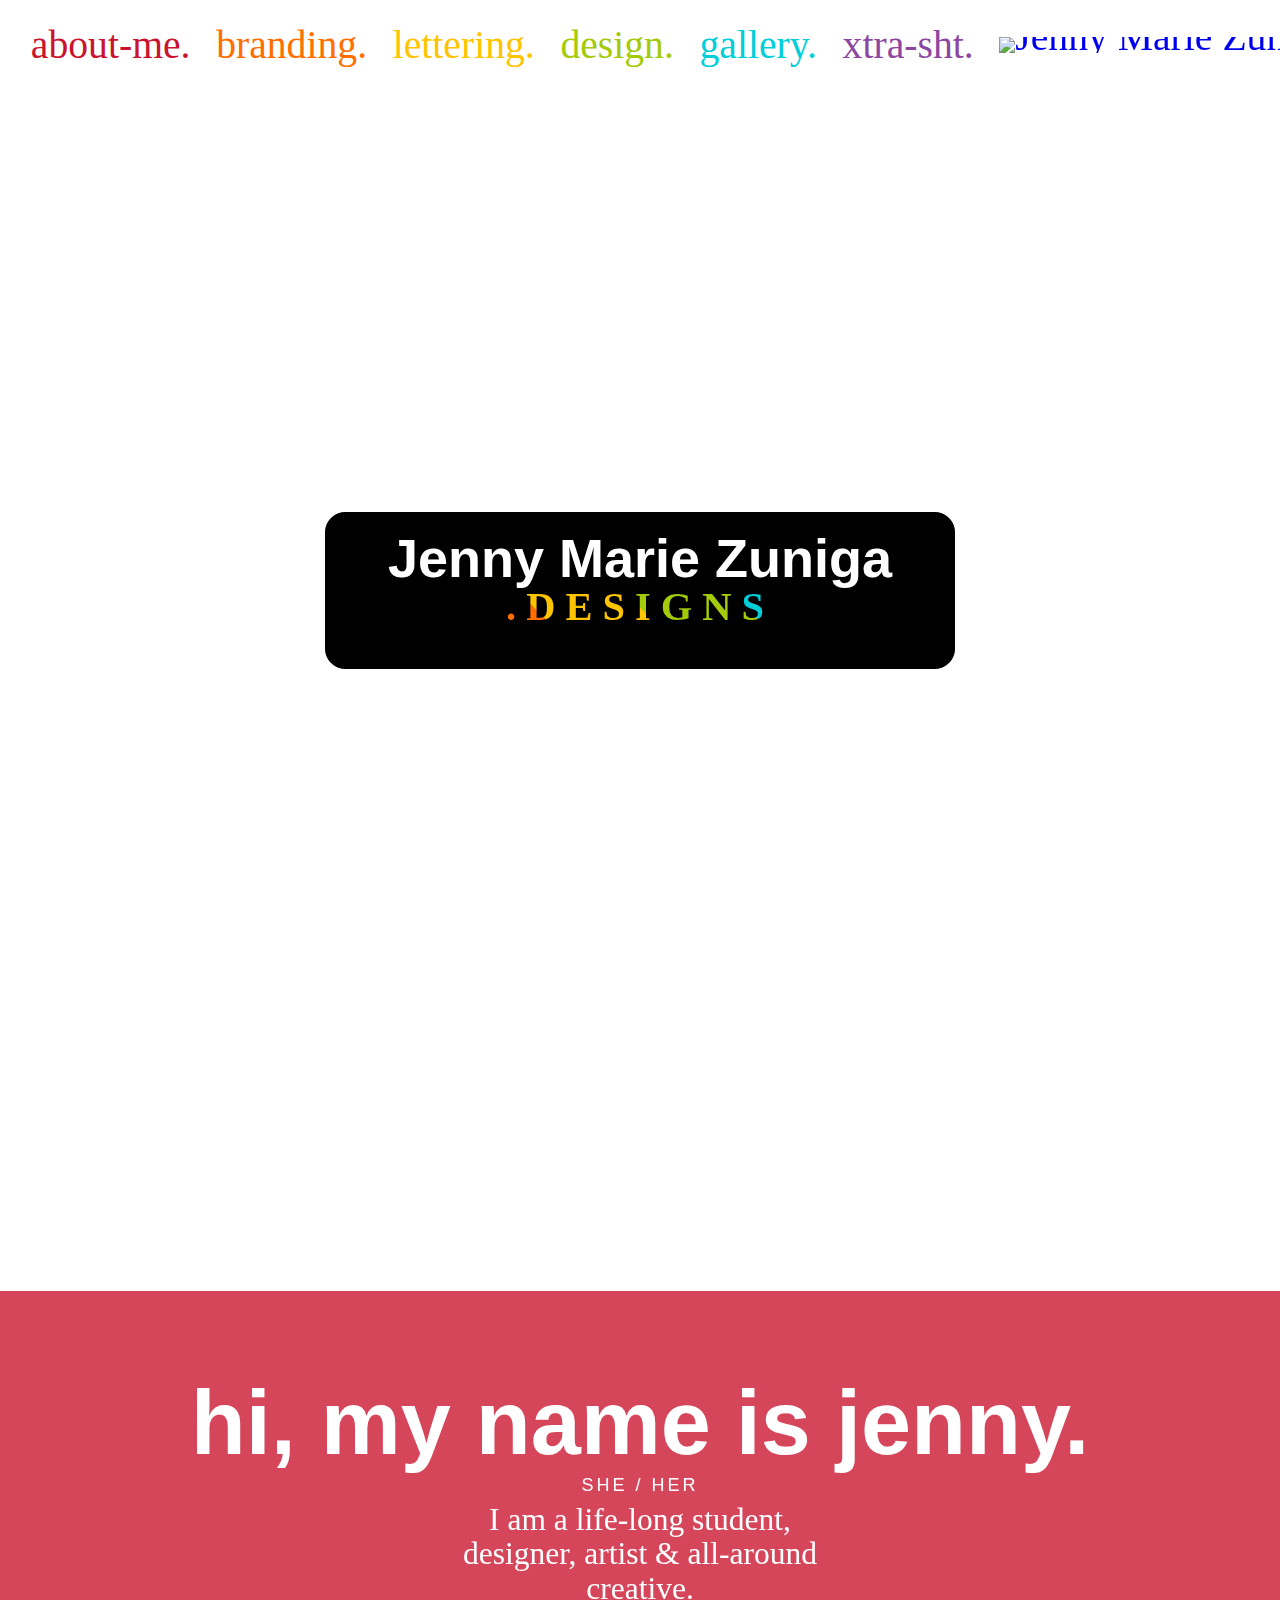
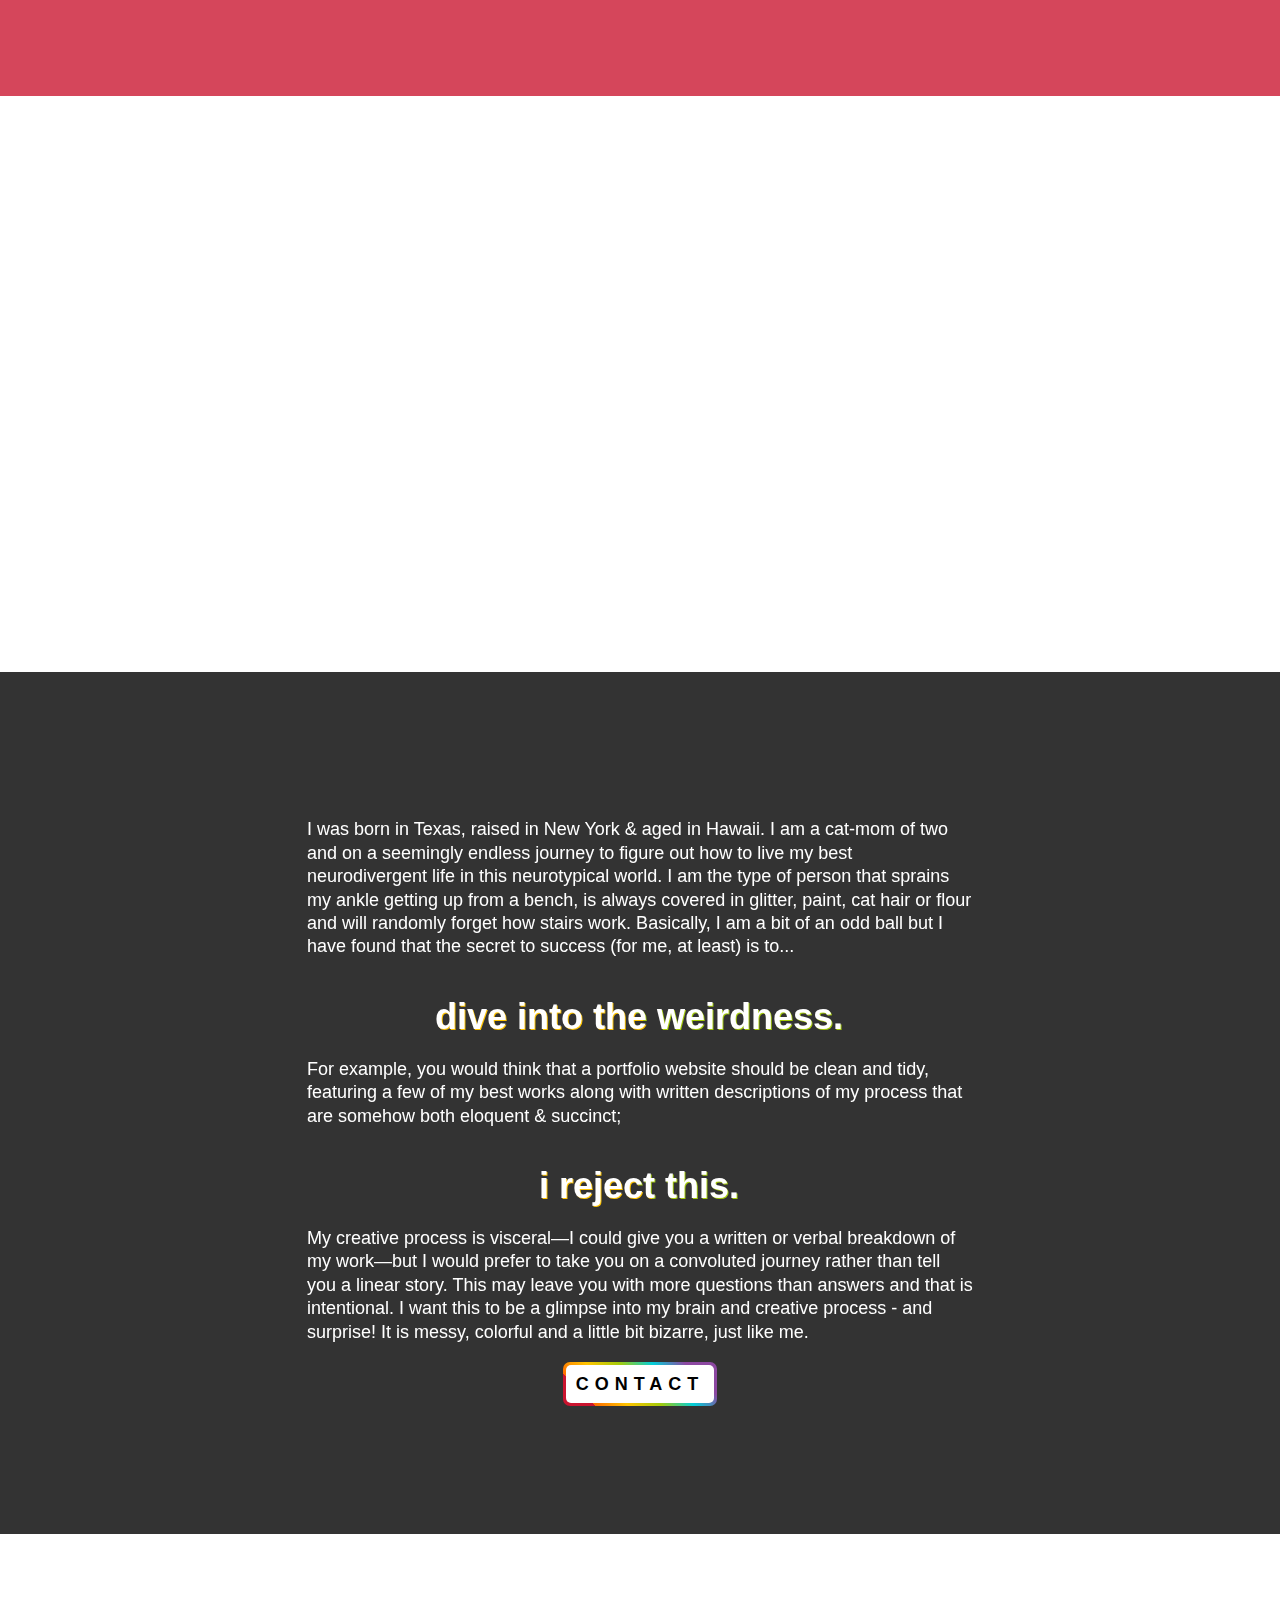
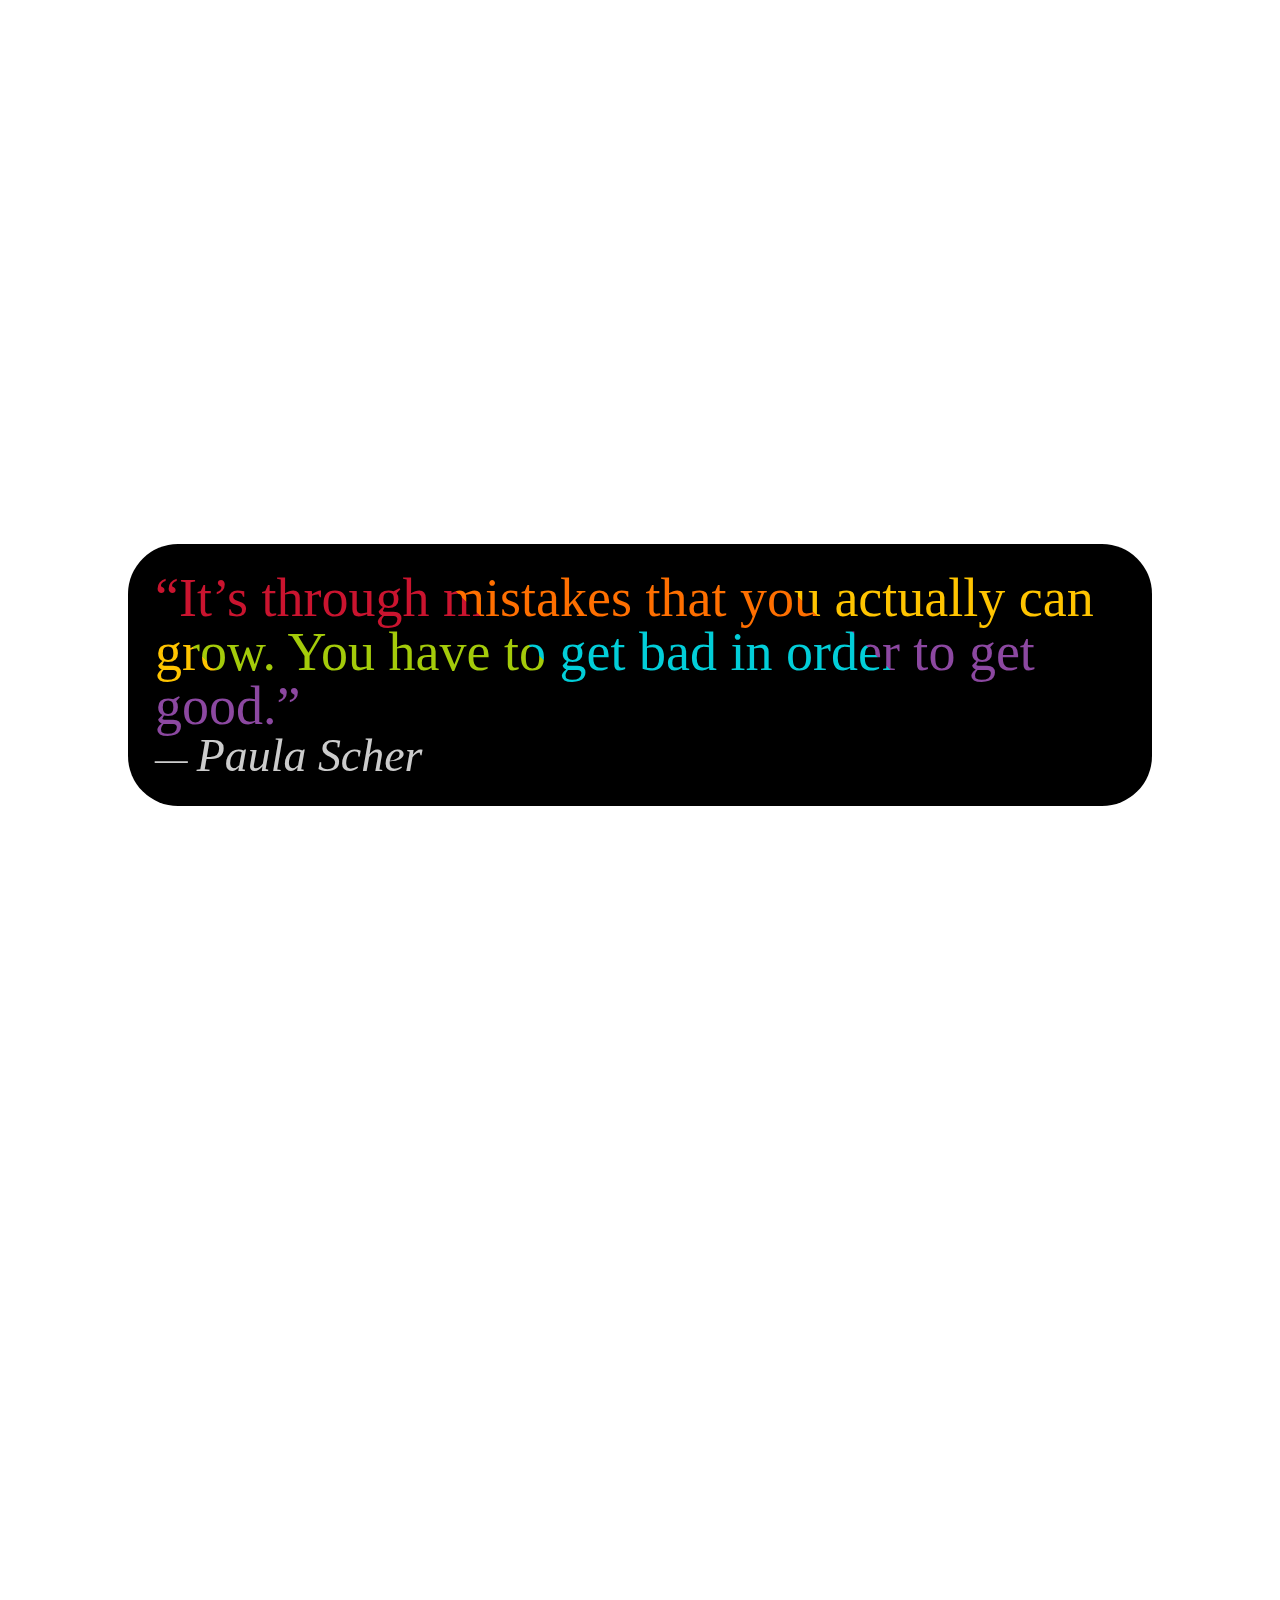
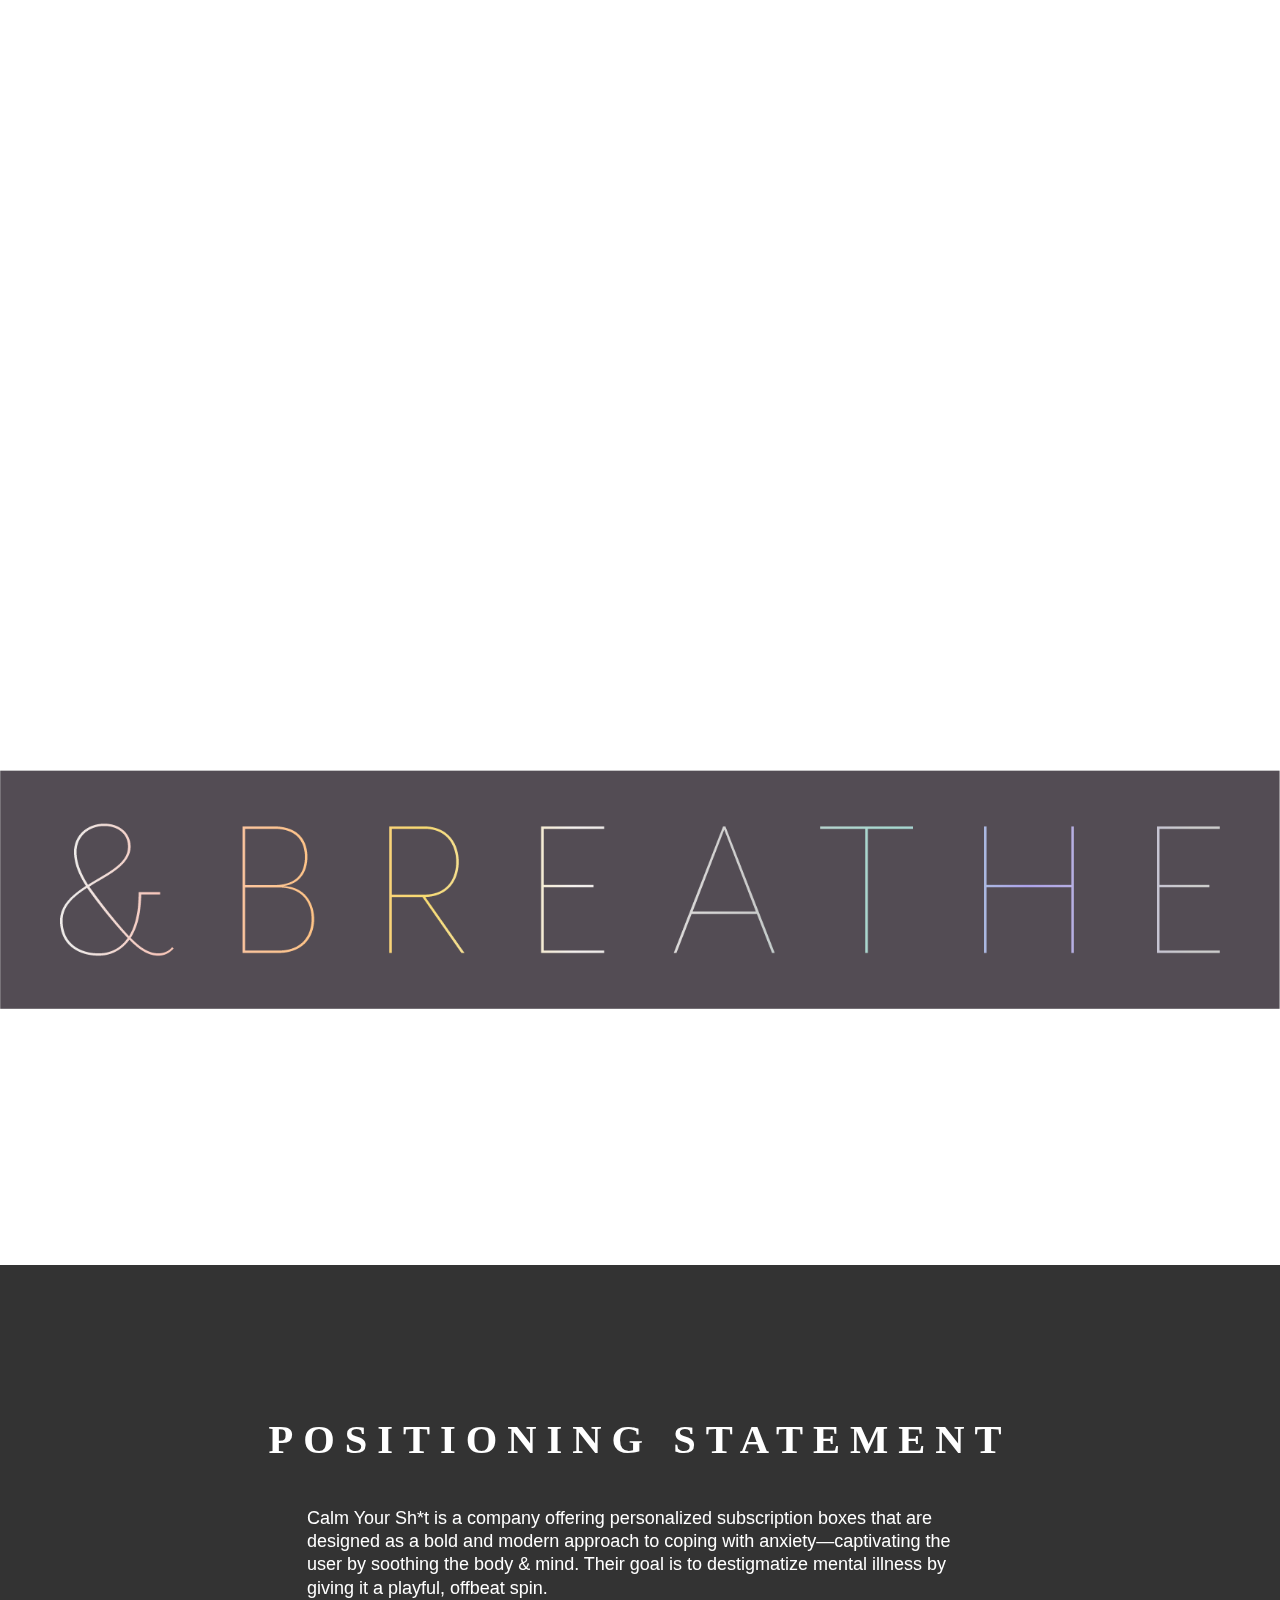
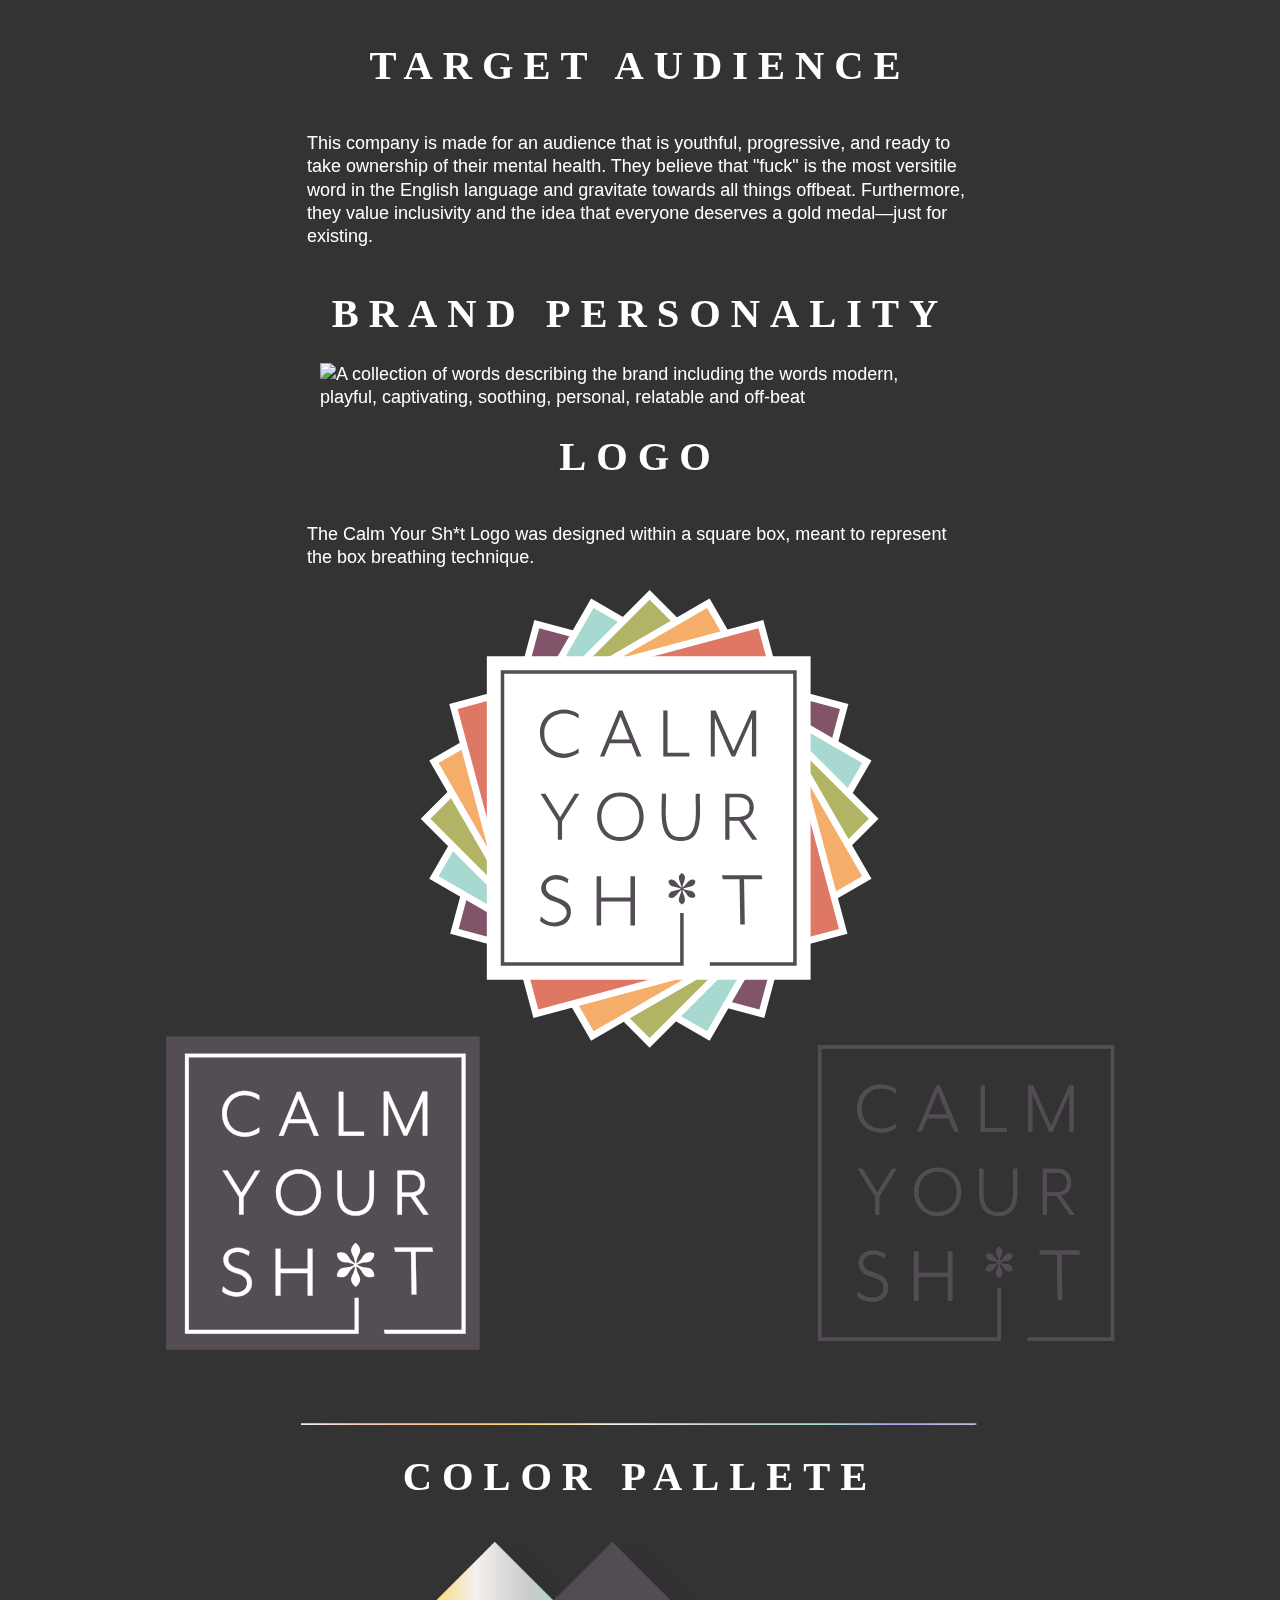
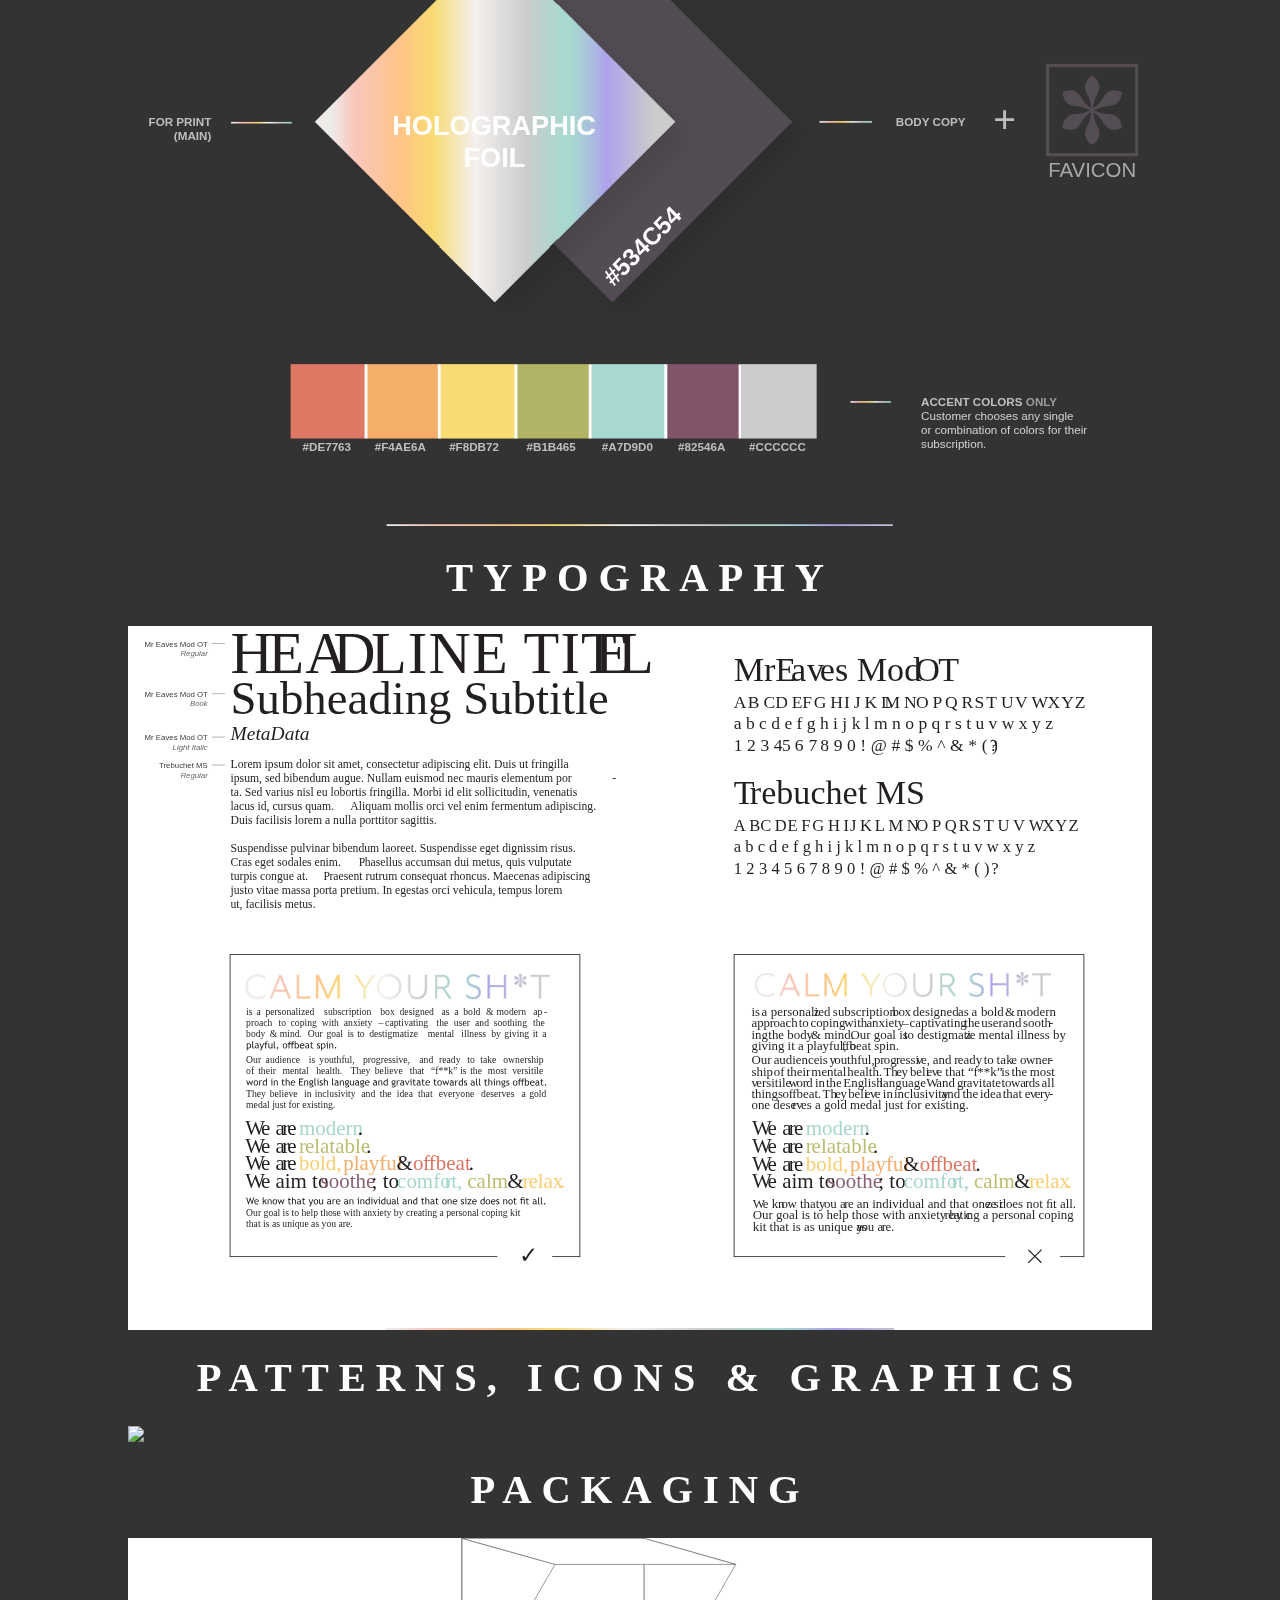
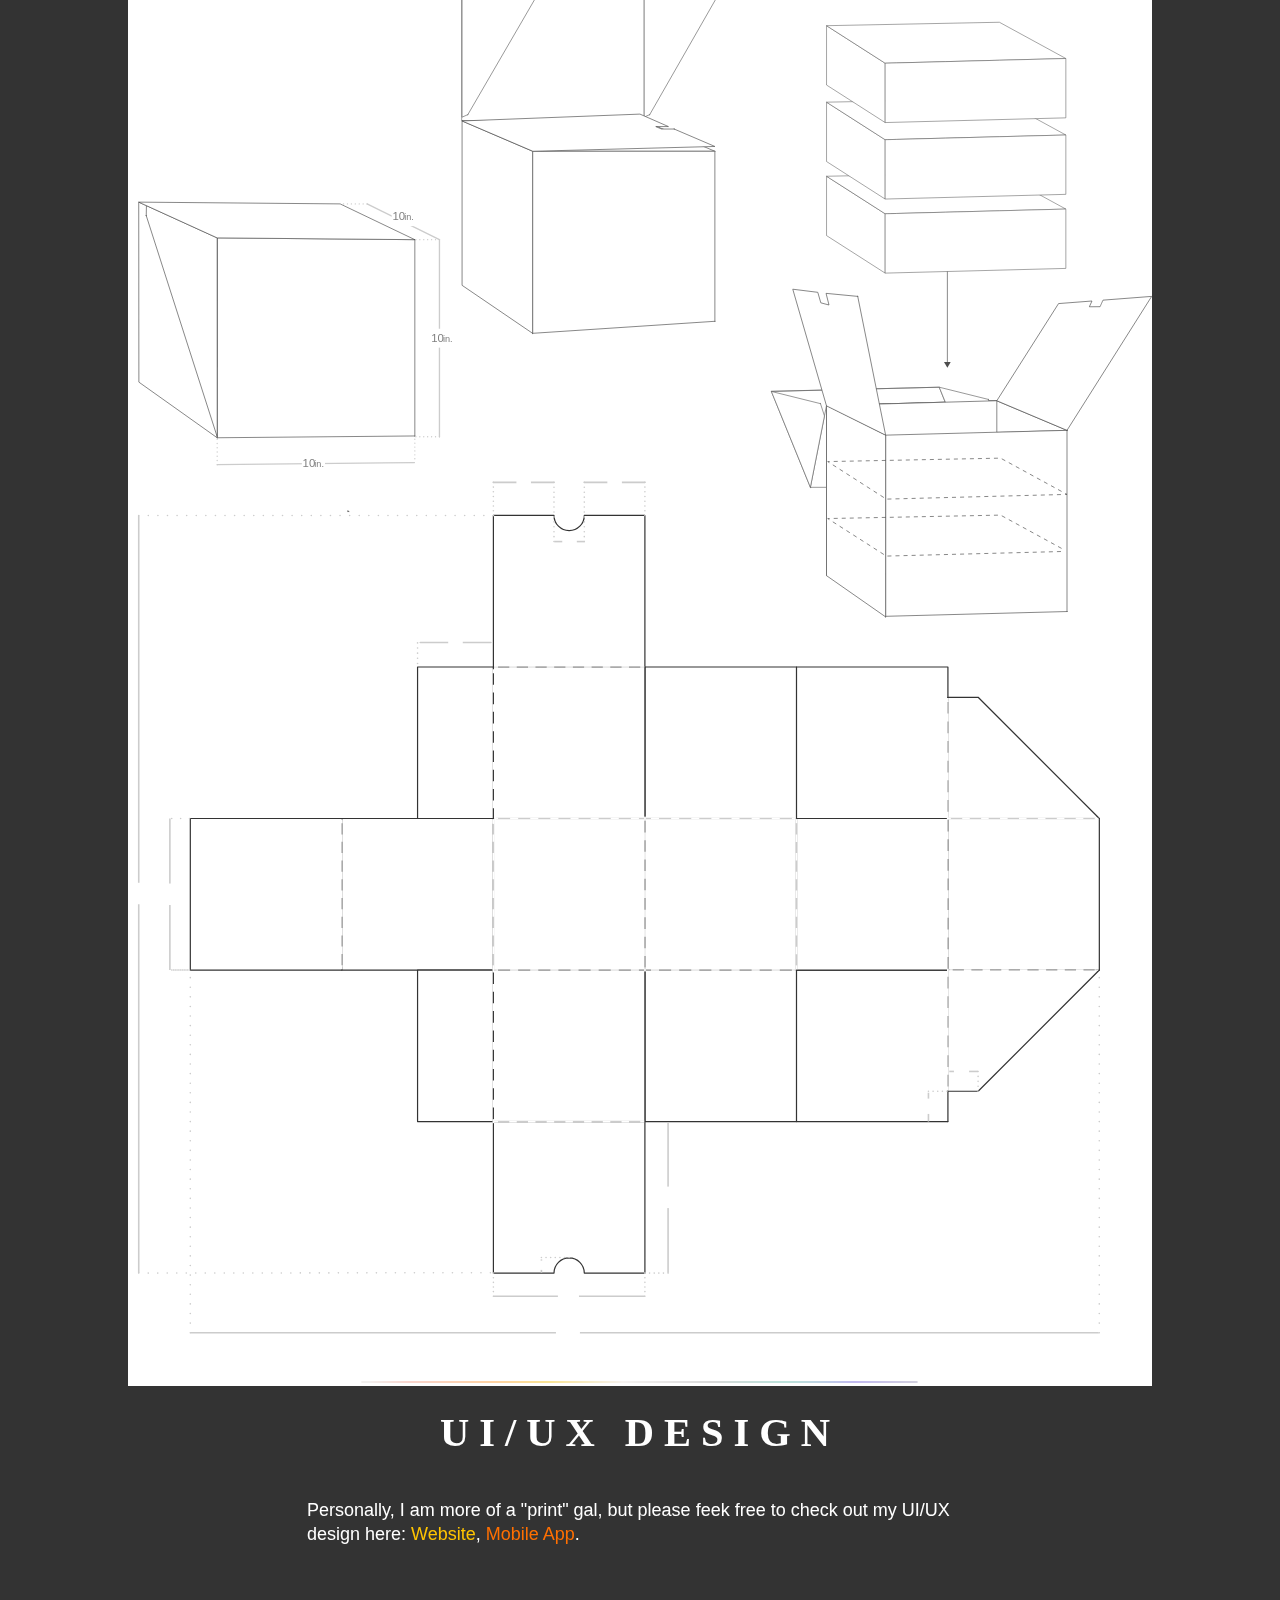
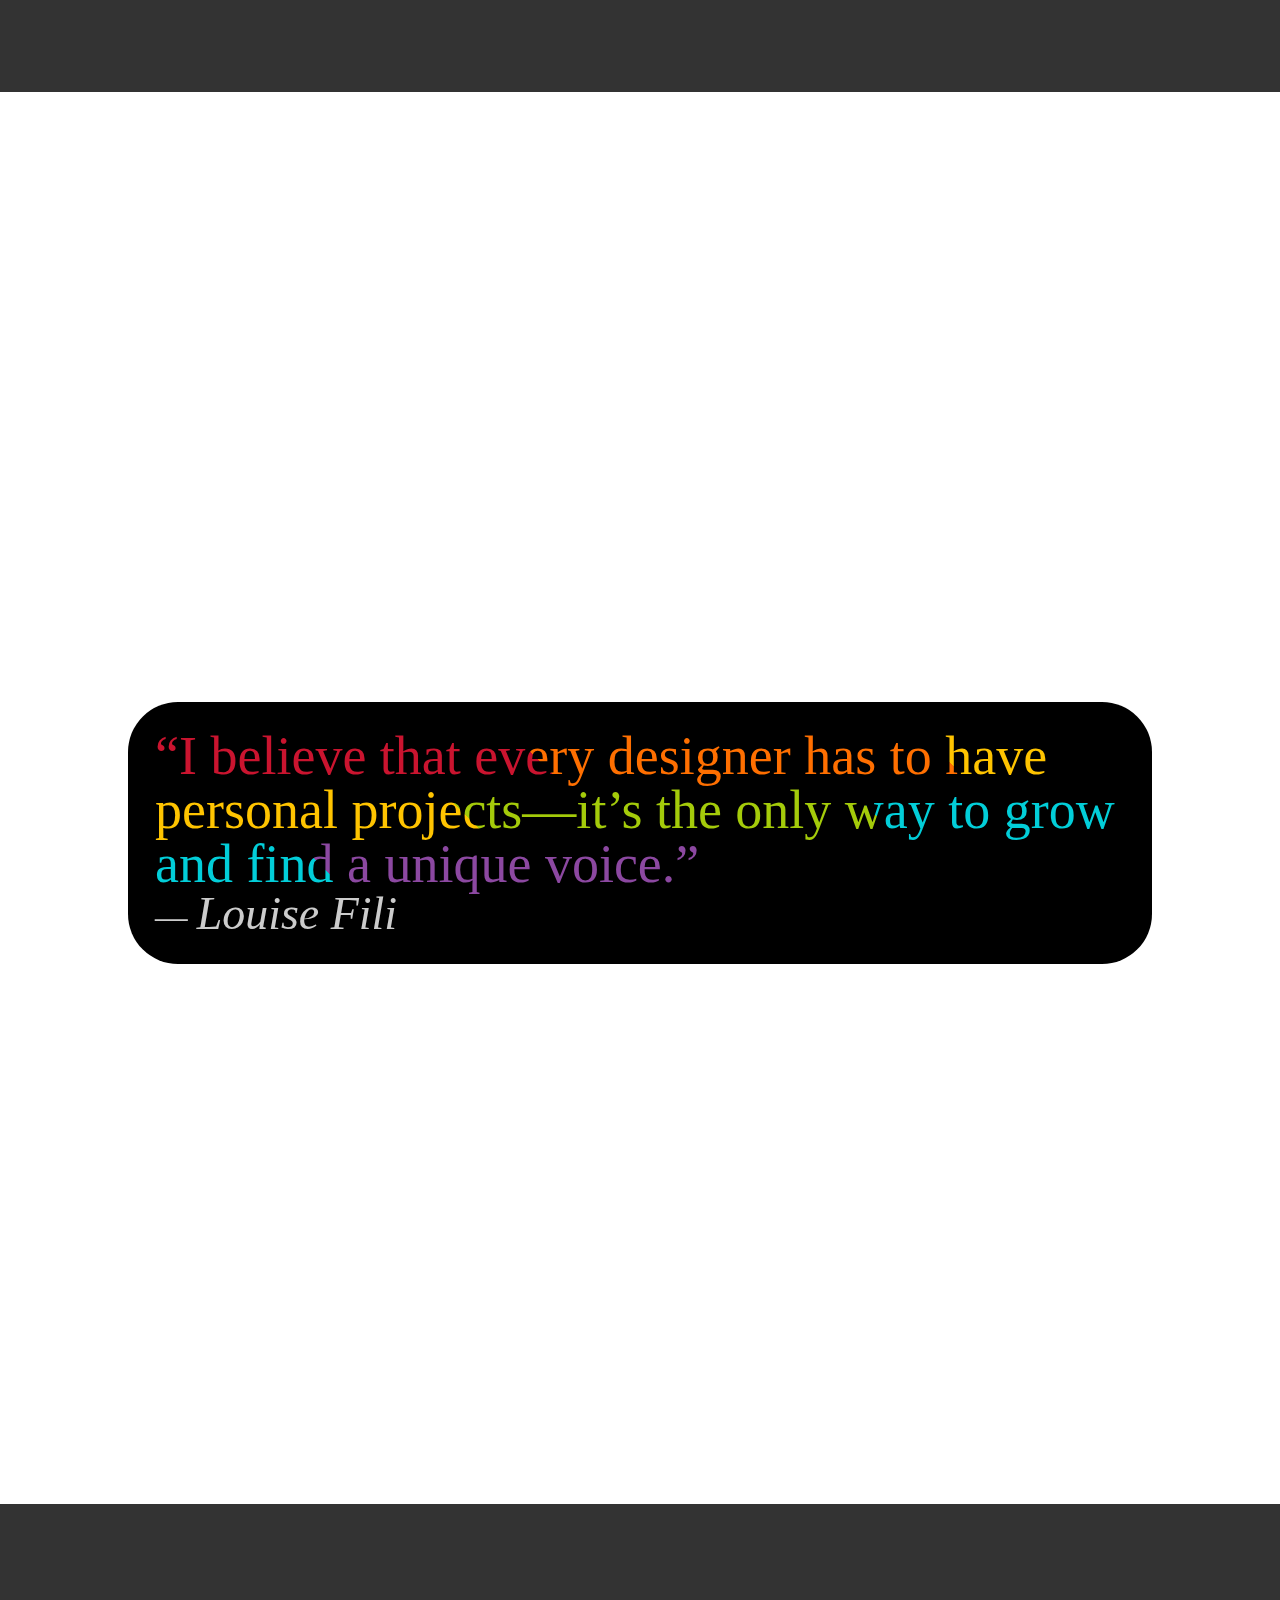
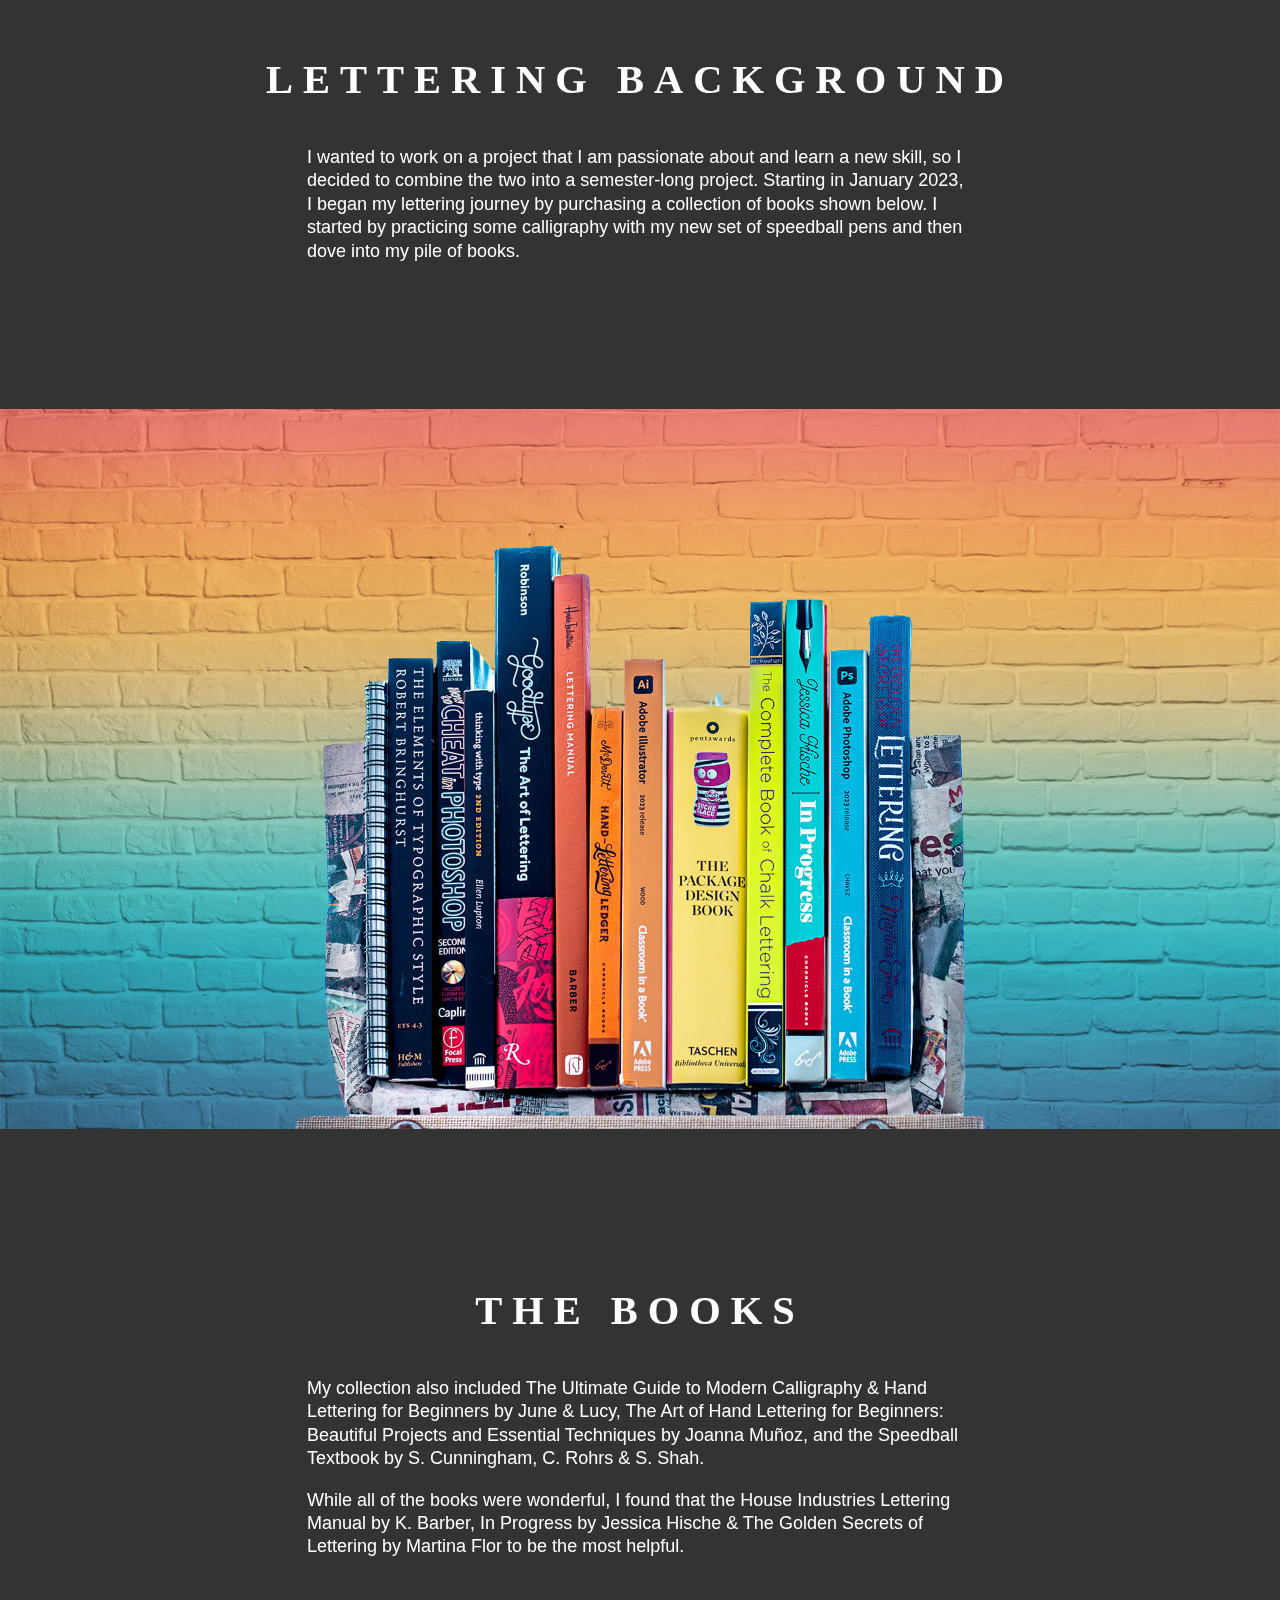
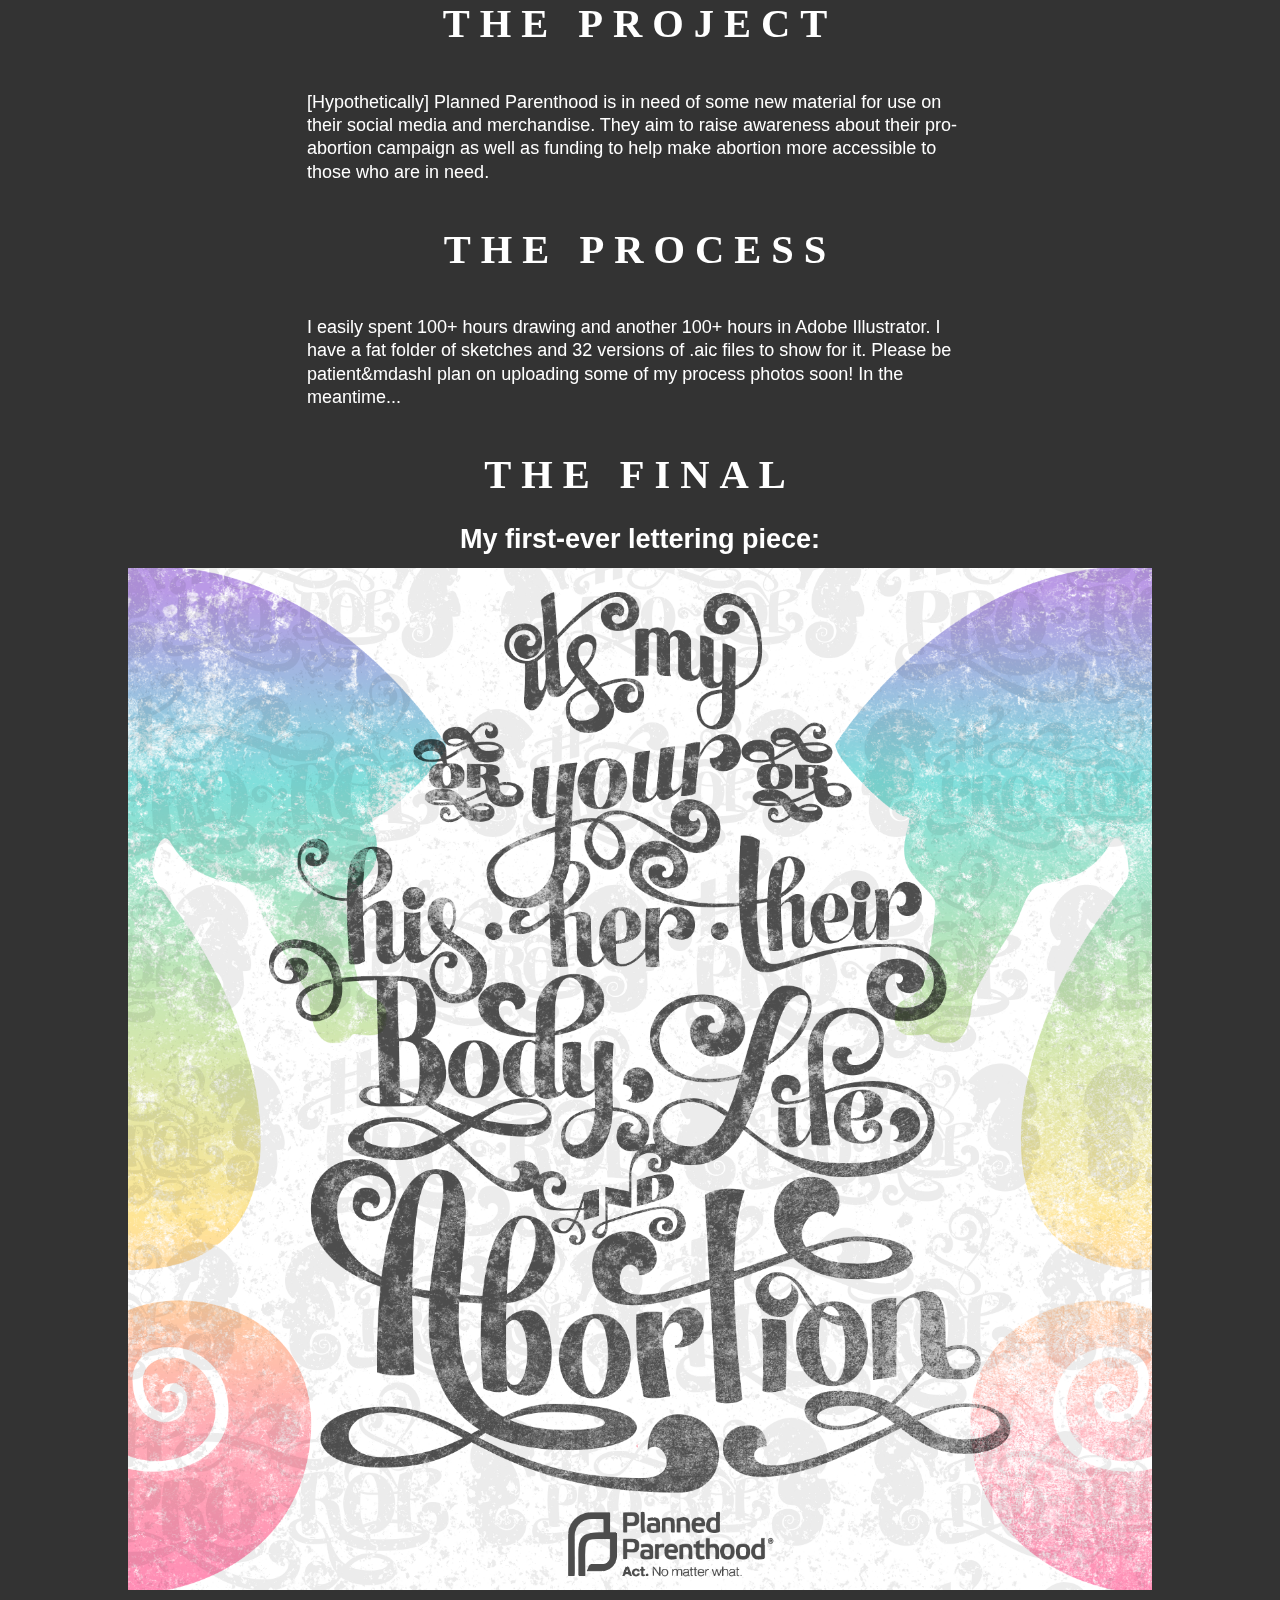
==== commit 94159b63: "few more jenny fixes" ====
--- a/jenny/index.html
+++ b/jenny/index.html
@@ -76,7 +76,7 @@
                 <li><a class="green" href="#design">design.</a></li>
                 <li><a class="blue" href="#gallery">gallery.</a></li>
                 <li><a class="purple" href="#xtra-sht">xtra-sht.</a></li>
-                <li><a href="/index.html"><img src="/img/SVG/jmzuniga.svg" alt="Jenny Marie Zuniga Logo"></a>
+                <li><a href="index.html"><img src="img/svg/jmzuniga.svg" alt="Jenny Marie Zuniga Logo"></a>
                 </li>
 
             </ul>
--- a/jenny/css/style.css
+++ b/jenny/css/style.css
@@ -352,8 +352,10 @@
 
 /* VIDEO BACKGROUND */
 #myVideo {
-  height: auto;
-  width: 105vw;
+  height: 100%;
+  width: 100%;
+  -o-object-fit: cover;
+     object-fit: cover;
   position: fixed;
   overflow-x: hidden;
   z-index: -100;
@@ -775,8 +777,7 @@
 section .intro h1.title {
   padding-top: 15%;
   font-size: 6em;
-  line-height: 0.65;
-  margin: 0 auto;
+  margin: 0 auto 0.5em auto;
   -webkit-box-align: center;
       -ms-flex-align: center;
           align-items: center;
@@ -838,7 +839,7 @@
 /* HERO SECTION */
 .hero {
   text-align: center;
-  min-height: 100vh;
+  min-height: 51vh;
   -webkit-box-align: center;
       -ms-flex-align: center;
           align-items: center;
@@ -874,11 +875,10 @@
   background-repeat: no-repeat;
   background-position: center;
   background-attachment: fixed;
-  height: 150%;
+  height: 100%;
   width: 100%;
 }
 .bkg.hawaii {
-  margin-top: 100vh;
   background-image: url(/img/general/hawaii-1.jpg);
 }
 .bkg.buddha {
@@ -912,8 +912,7 @@
   padding: 2.5% 0 2.5% 0;
 }
 .strip.white-50.top {
-  margin-top: 20%;
-  margin-bottom: 20%;
+  margin-bottom: 0%;
   display: -webkit-box;
   display: -ms-flexbox;
   display: flex;
@@ -1366,7 +1365,7 @@
 }
 .site-header-small .site-nav a {
   display: inline-block;
-  padding: 0.75em;
+  padding: 3vh 0.75em;
   line-height: 1;
 }
 .site-header-small .site-nav .menu-button {
@@ -1419,7 +1418,6 @@
     line-height: 0;
   }
   .site-header .site-nav {
-    max-height: 5vh;
     margin-top: 0 !important;
   }
   .site-header .site-nav ul {
@@ -1436,7 +1434,7 @@
     position: absolute;
     -ms-flex-wrap: nowrap;
         flex-wrap: nowrap;
-    padding: 1em 0;
+    padding: 5vh 1em;
     max-height: 5vh;
     background-color: white;
     -webkit-transition: 0.3s;
@@ -1450,7 +1448,7 @@
     -webkit-box-align: center;
         -ms-flex-align: center;
             align-items: center;
-    font-size: 3.3vw;
+    font-size: 3.1vw;
     padding: 1em 1vw;
     margin: 0;
     white-space: nowrap;
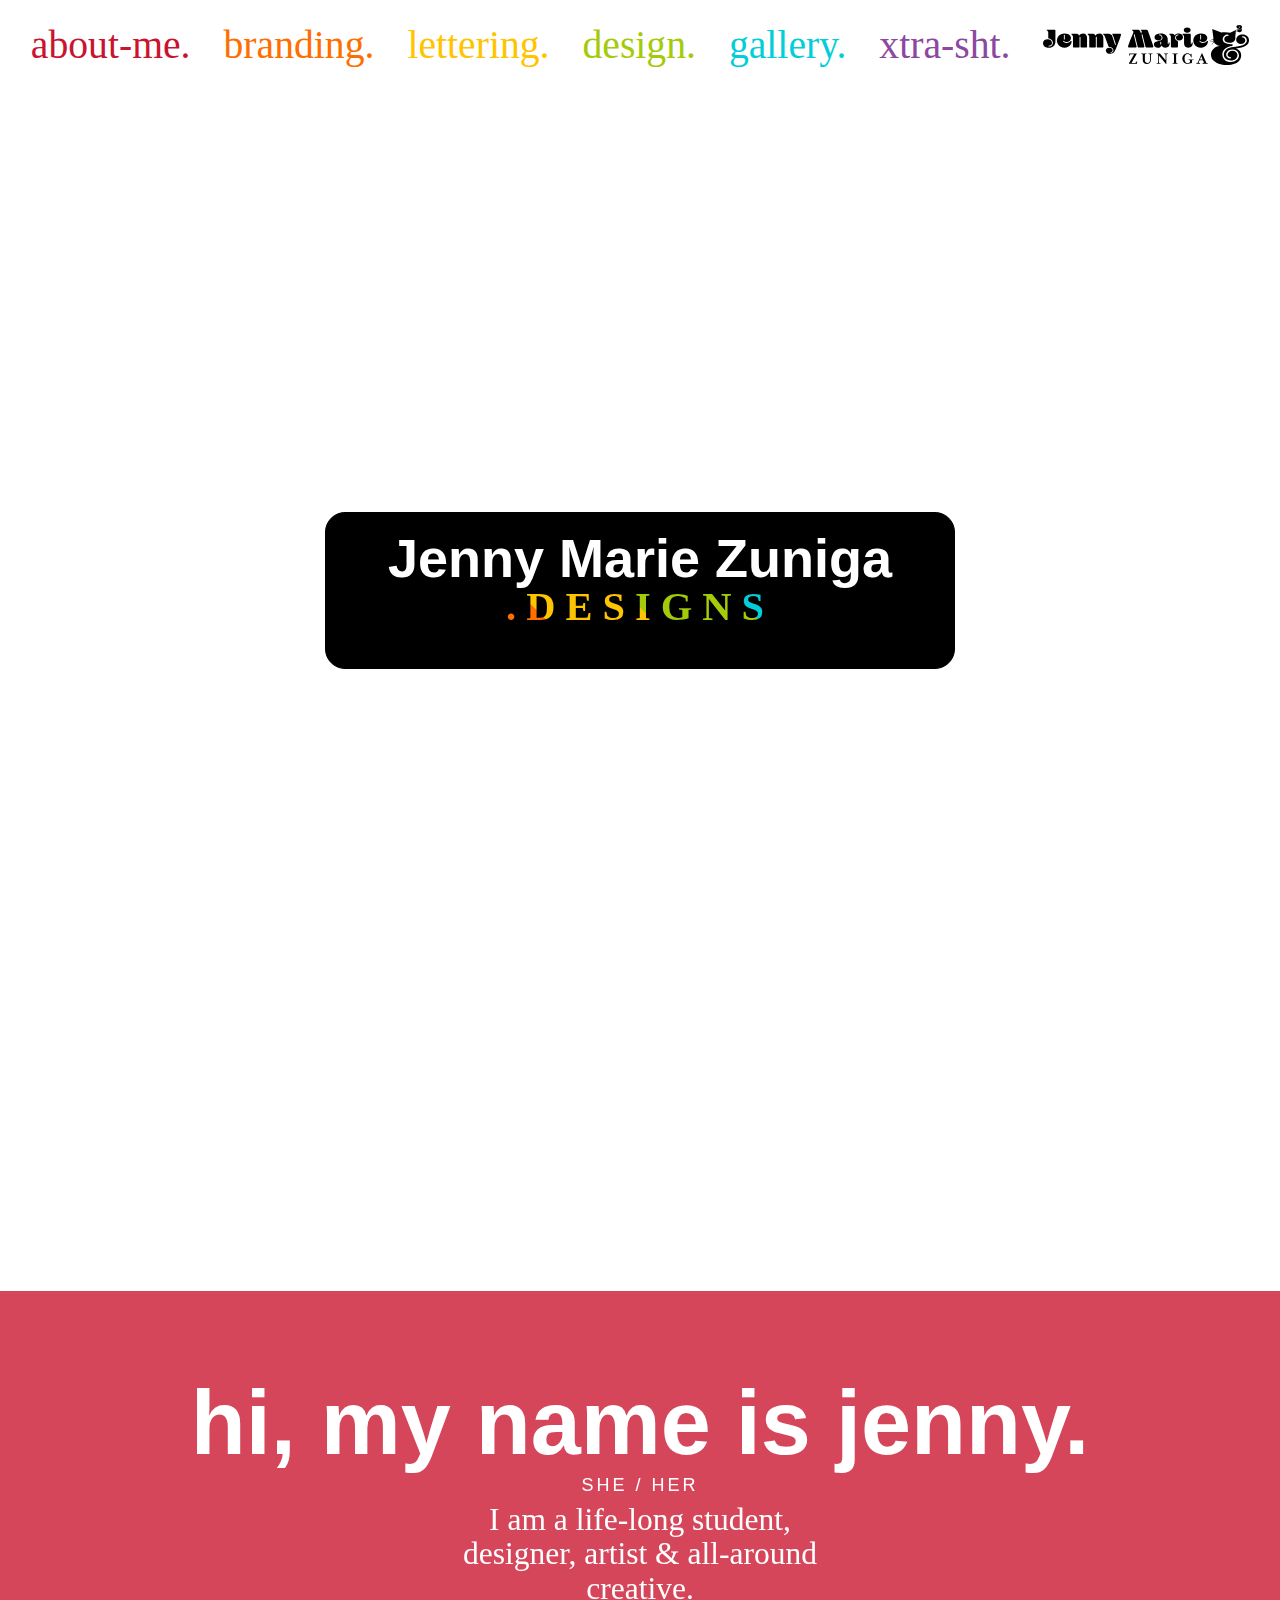
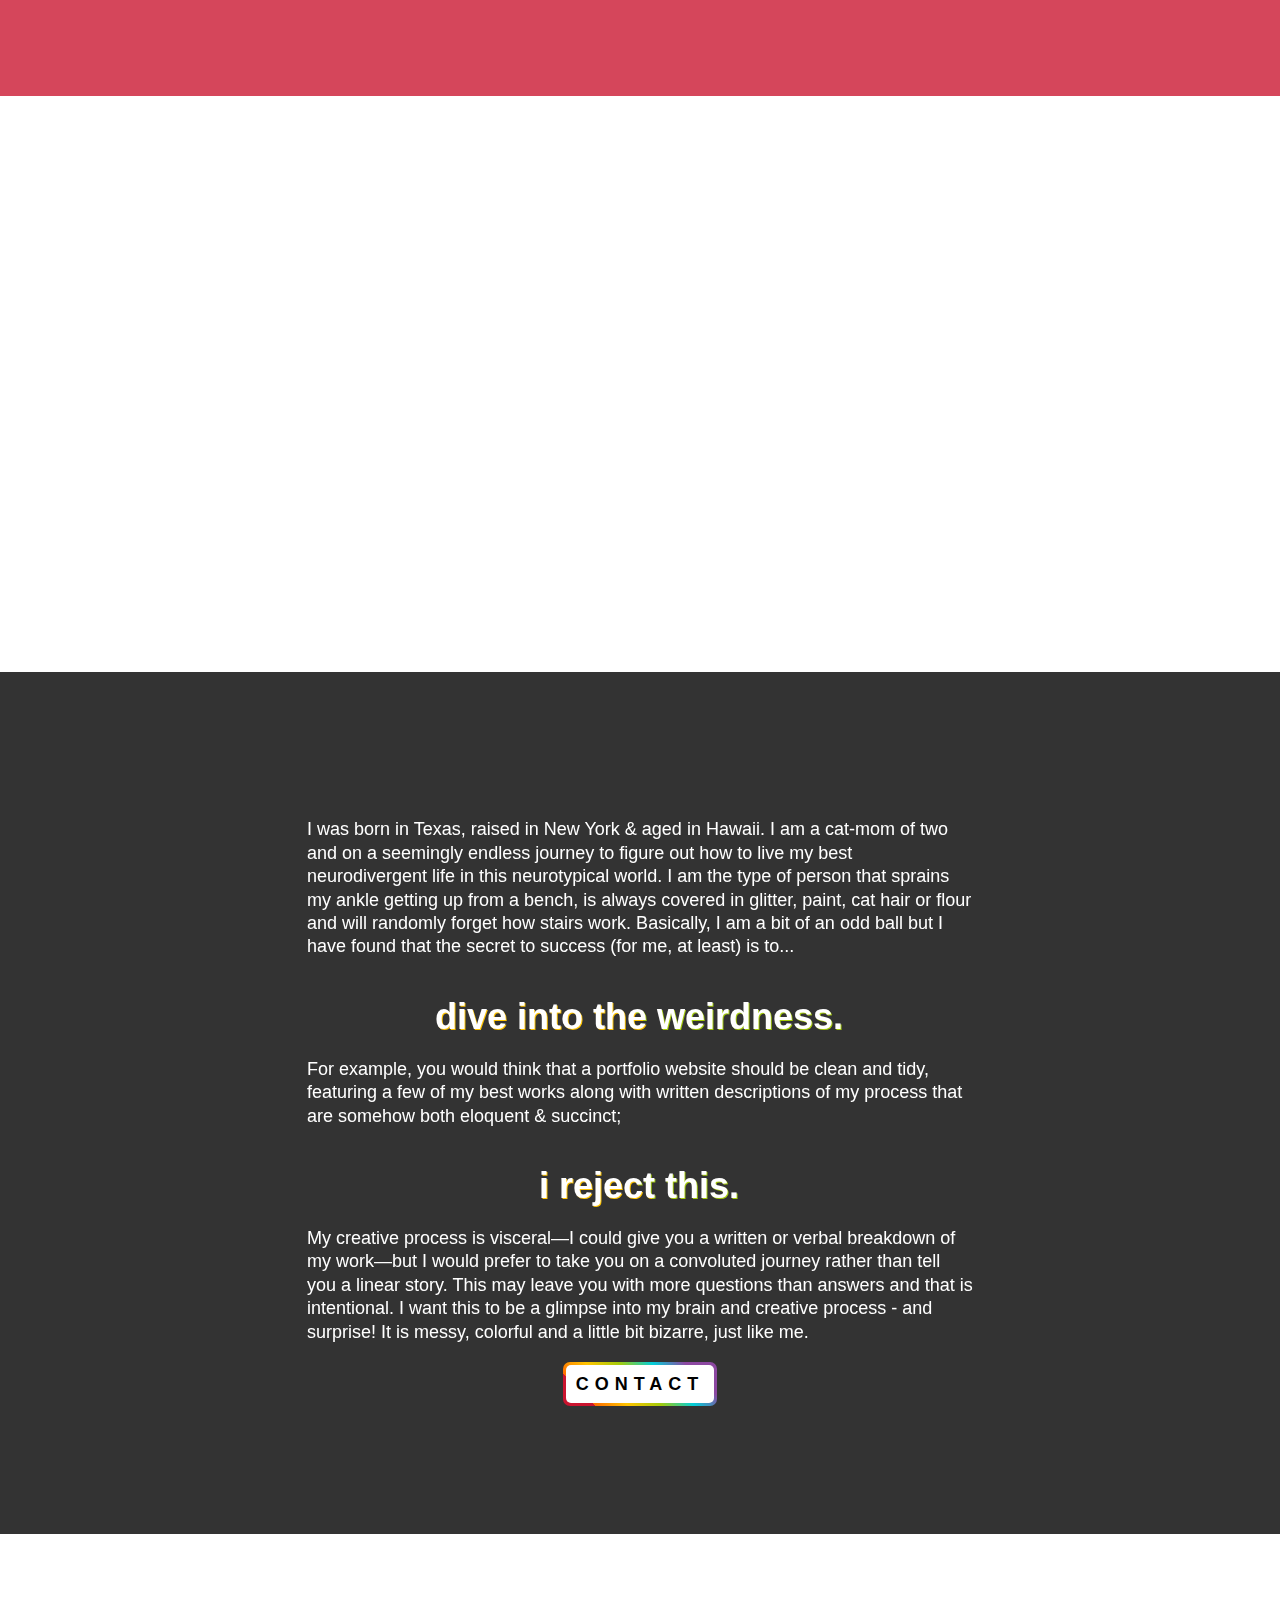
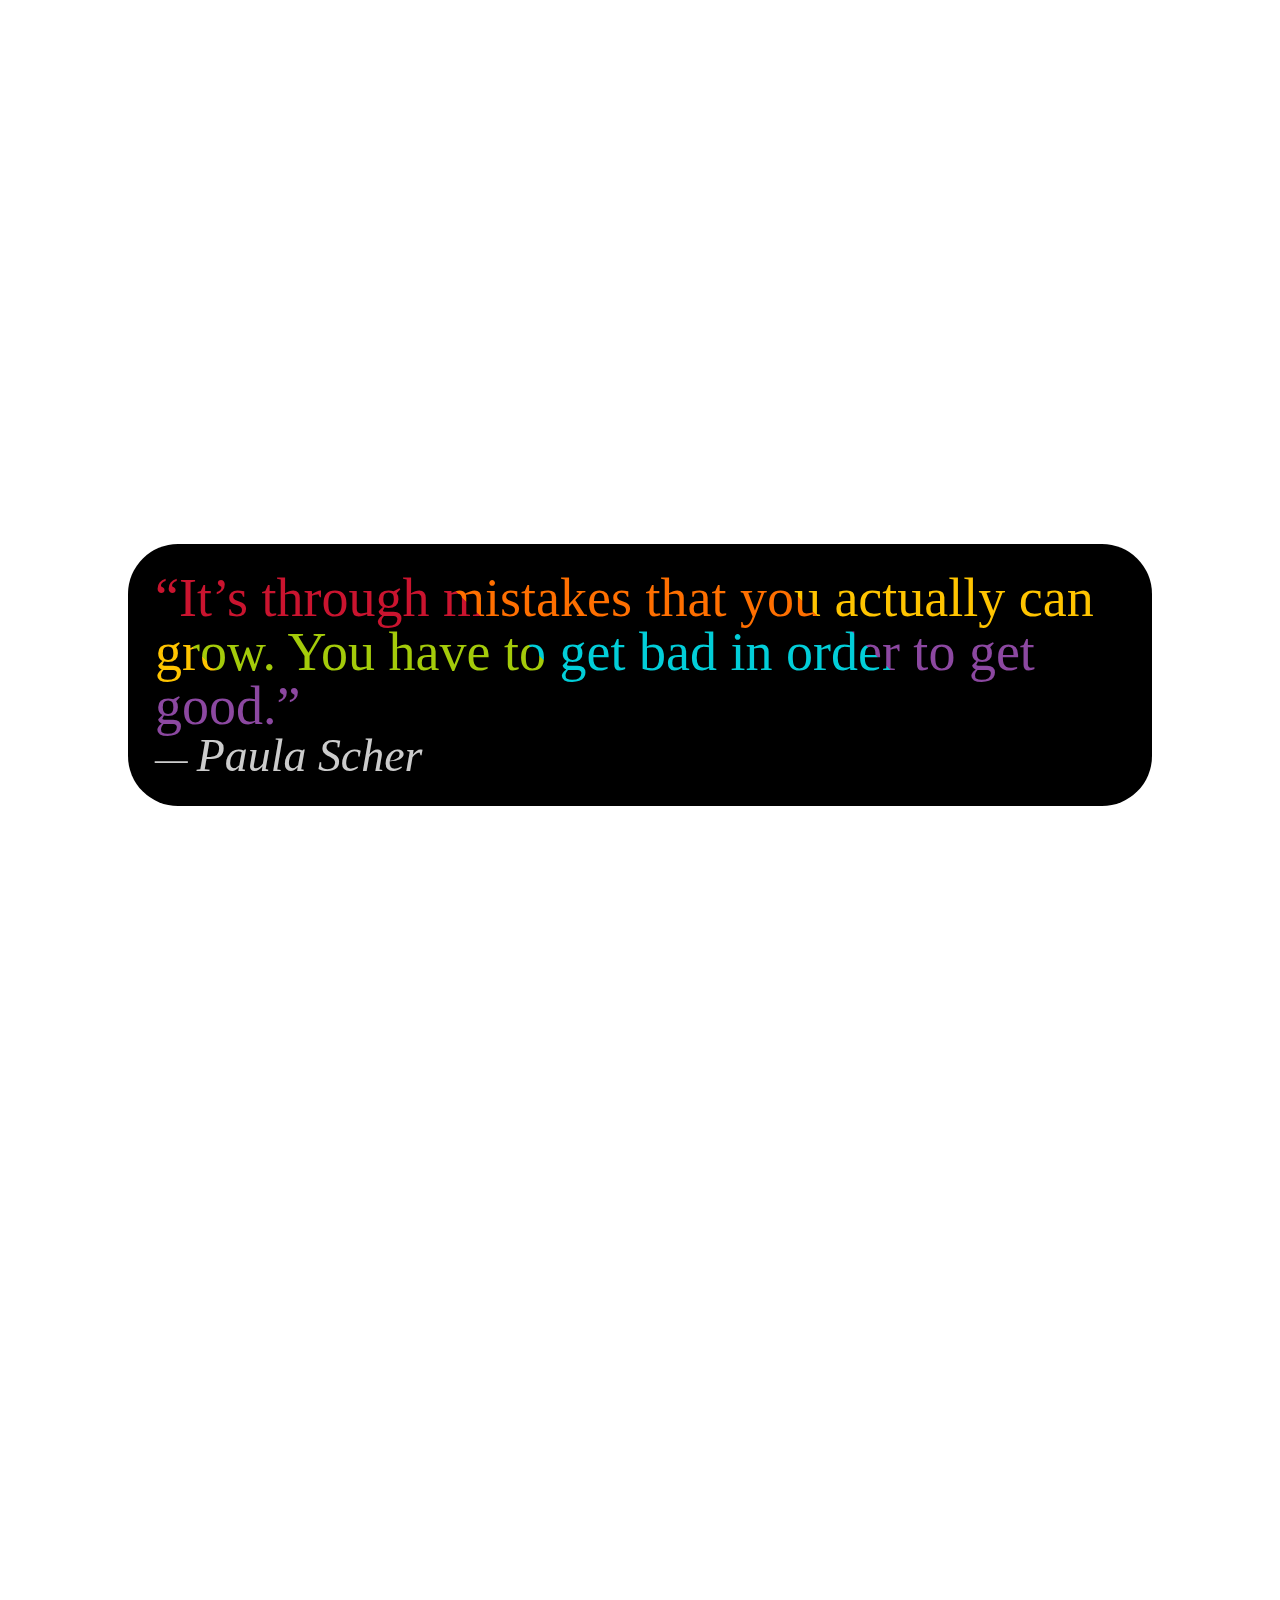
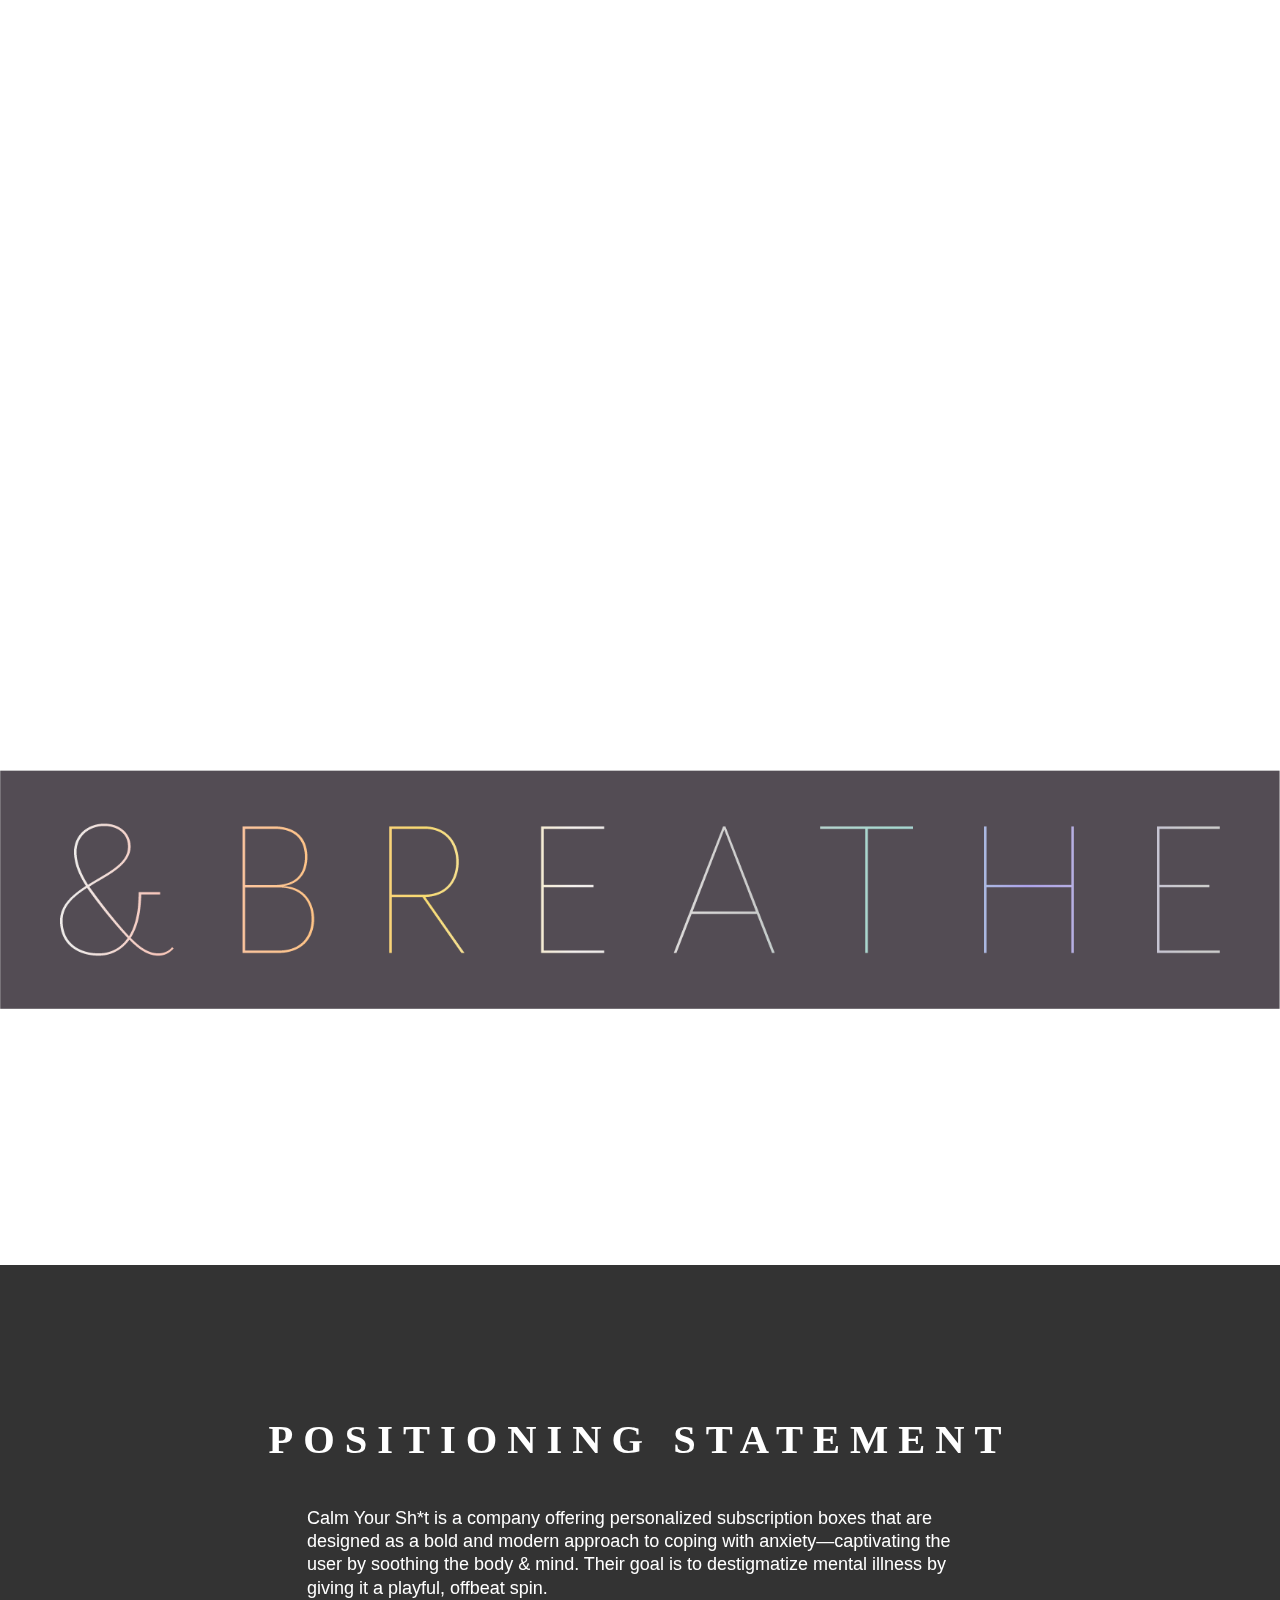
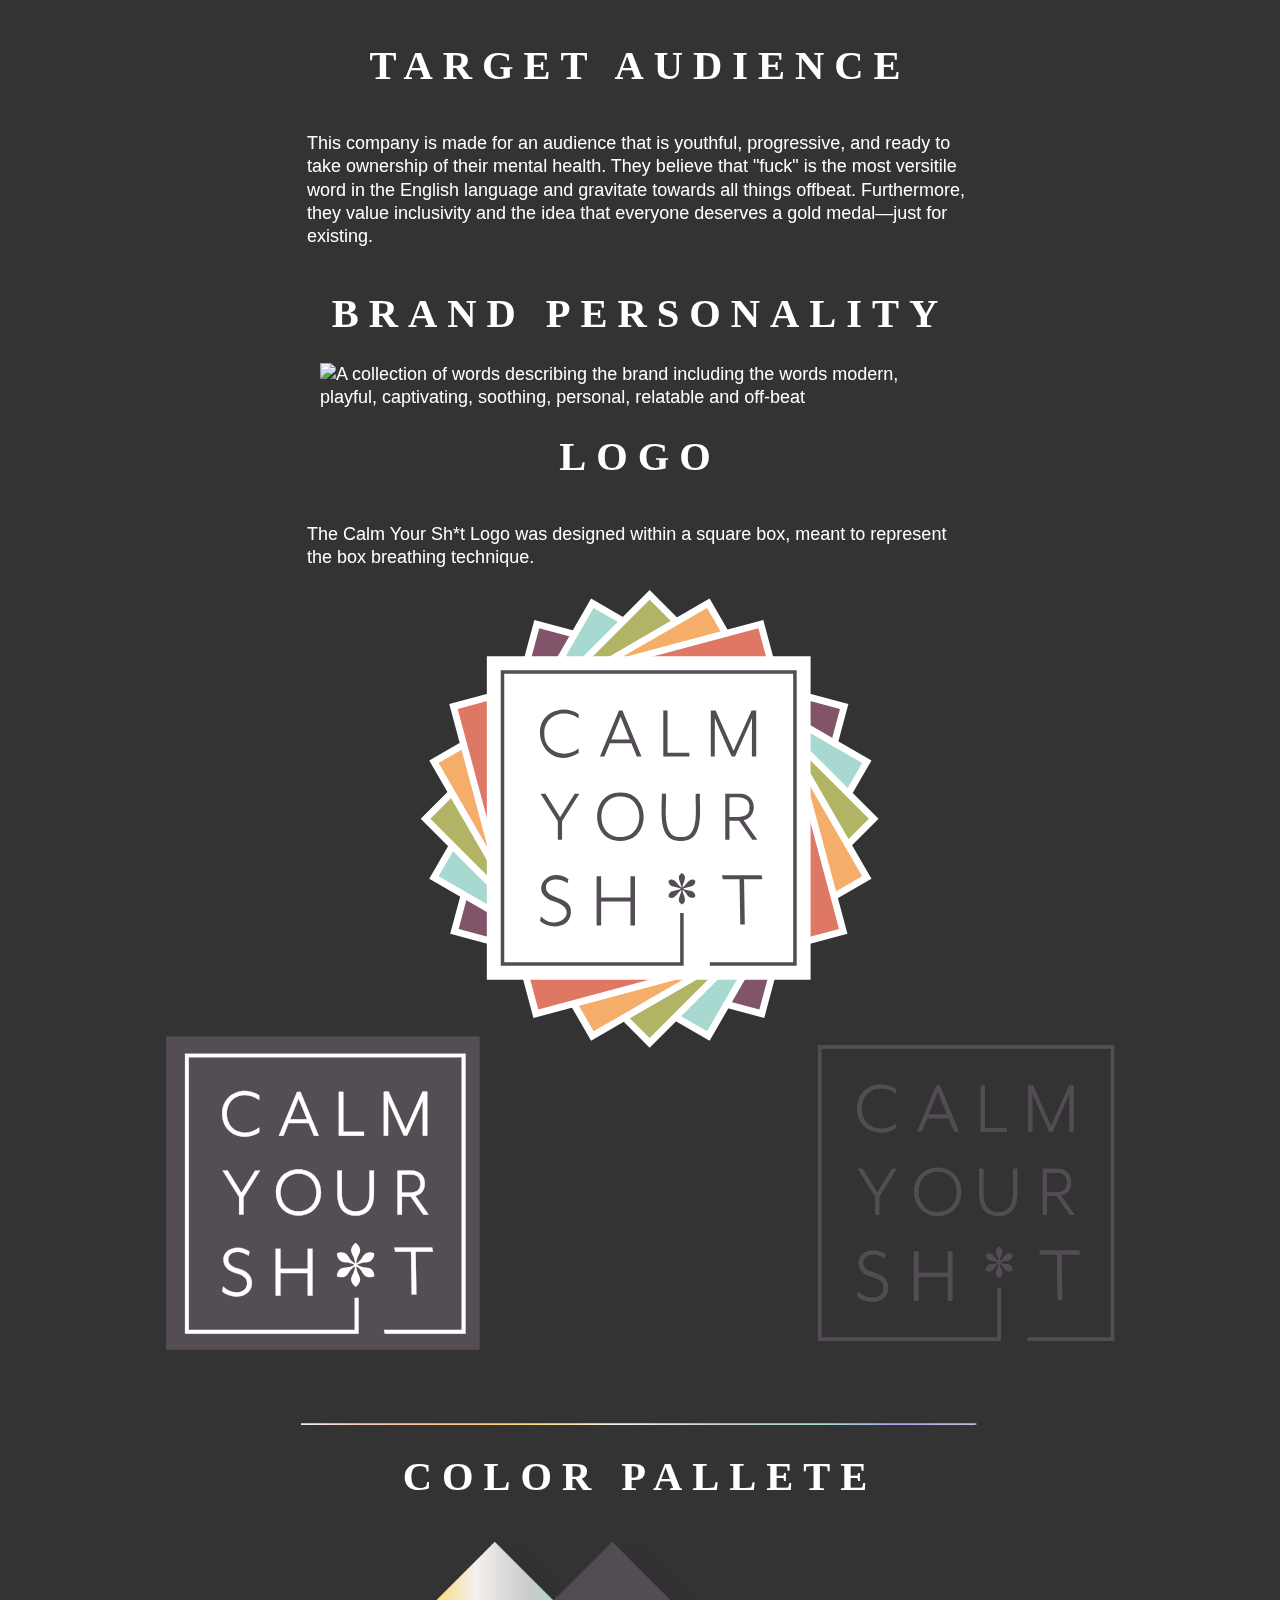
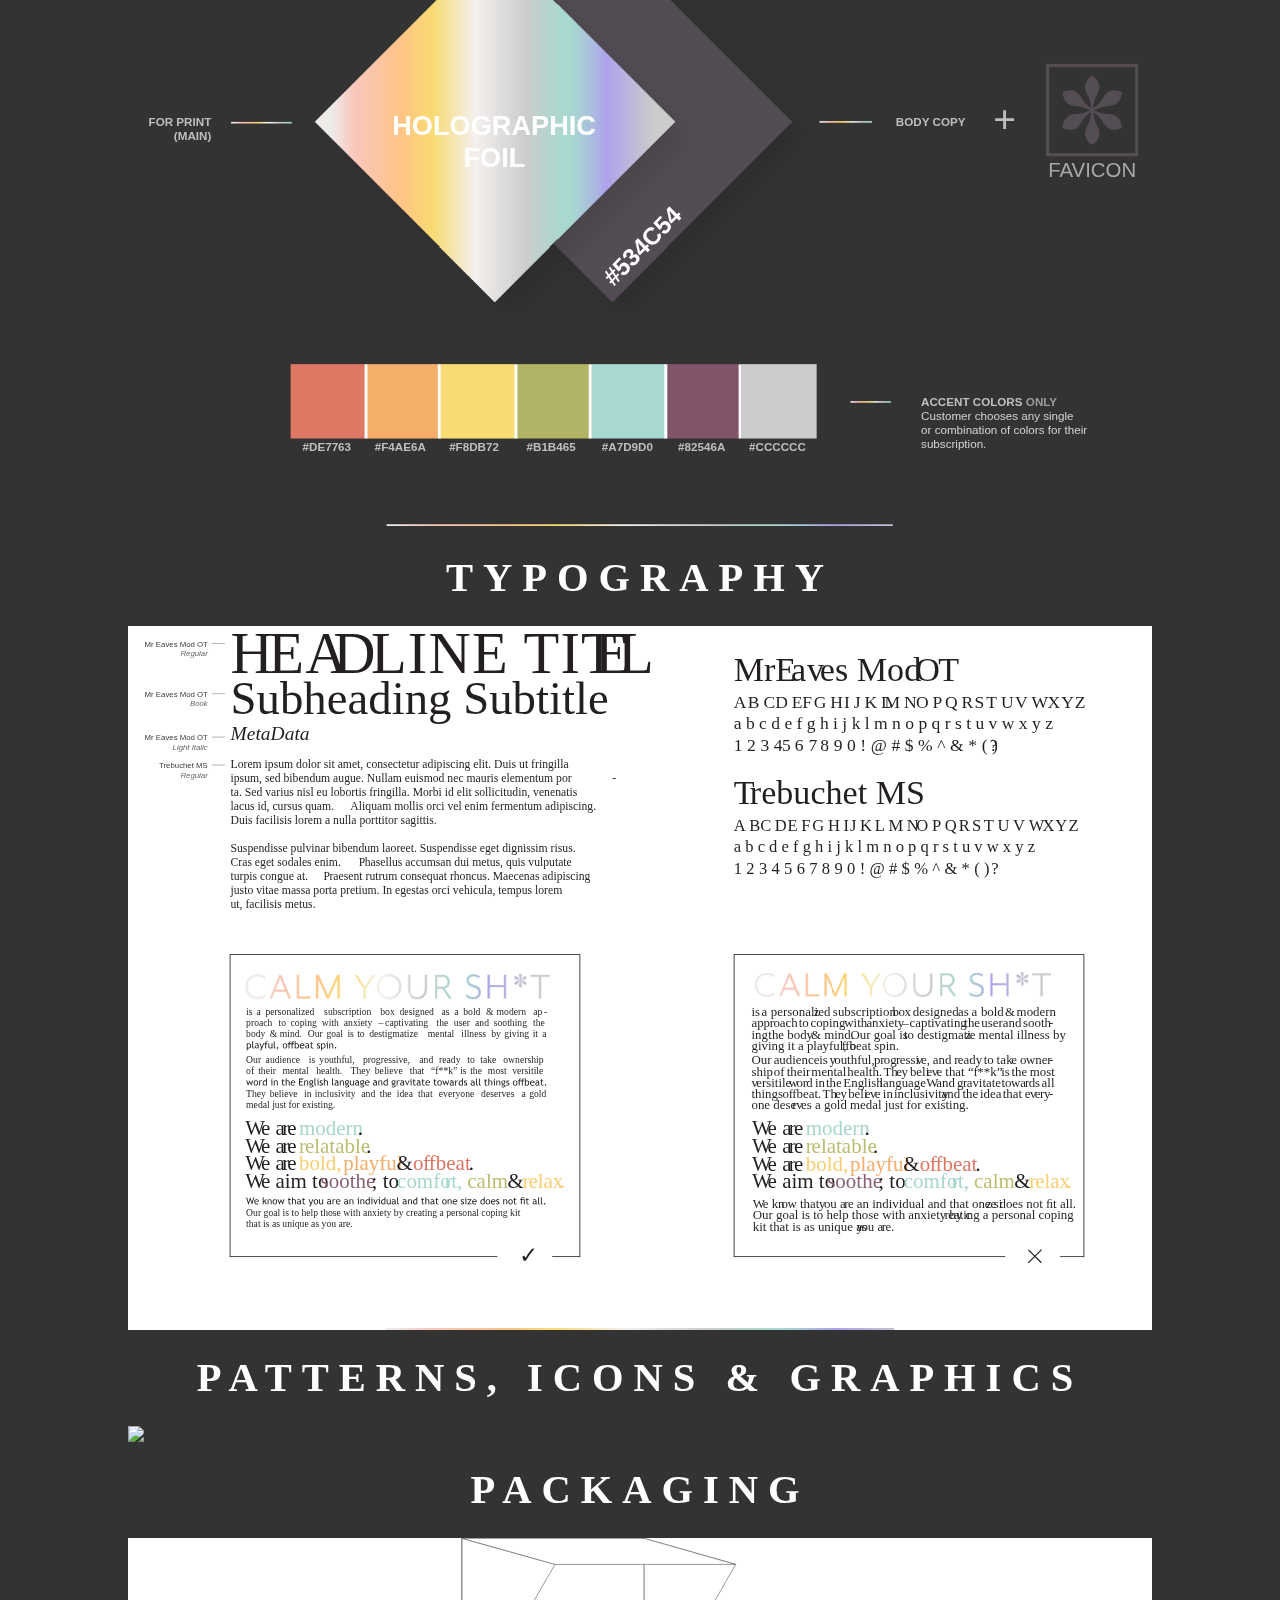
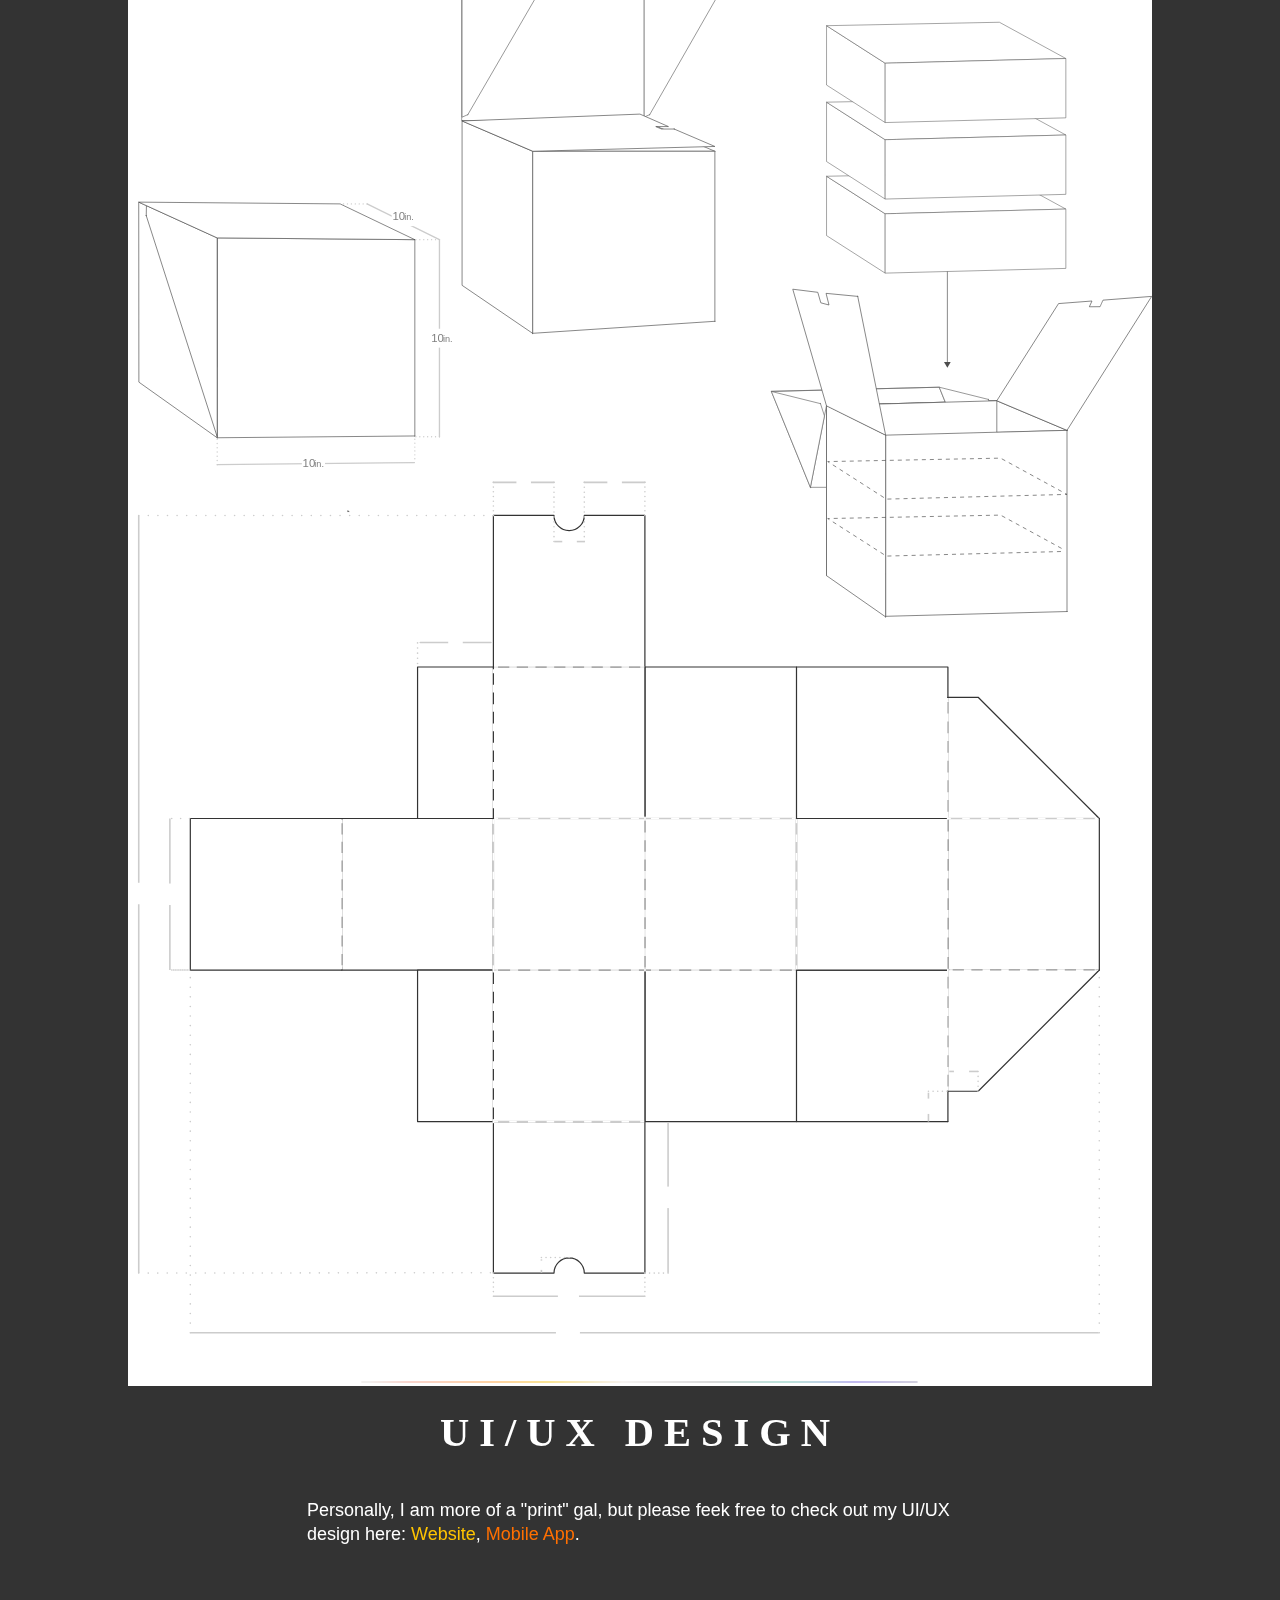
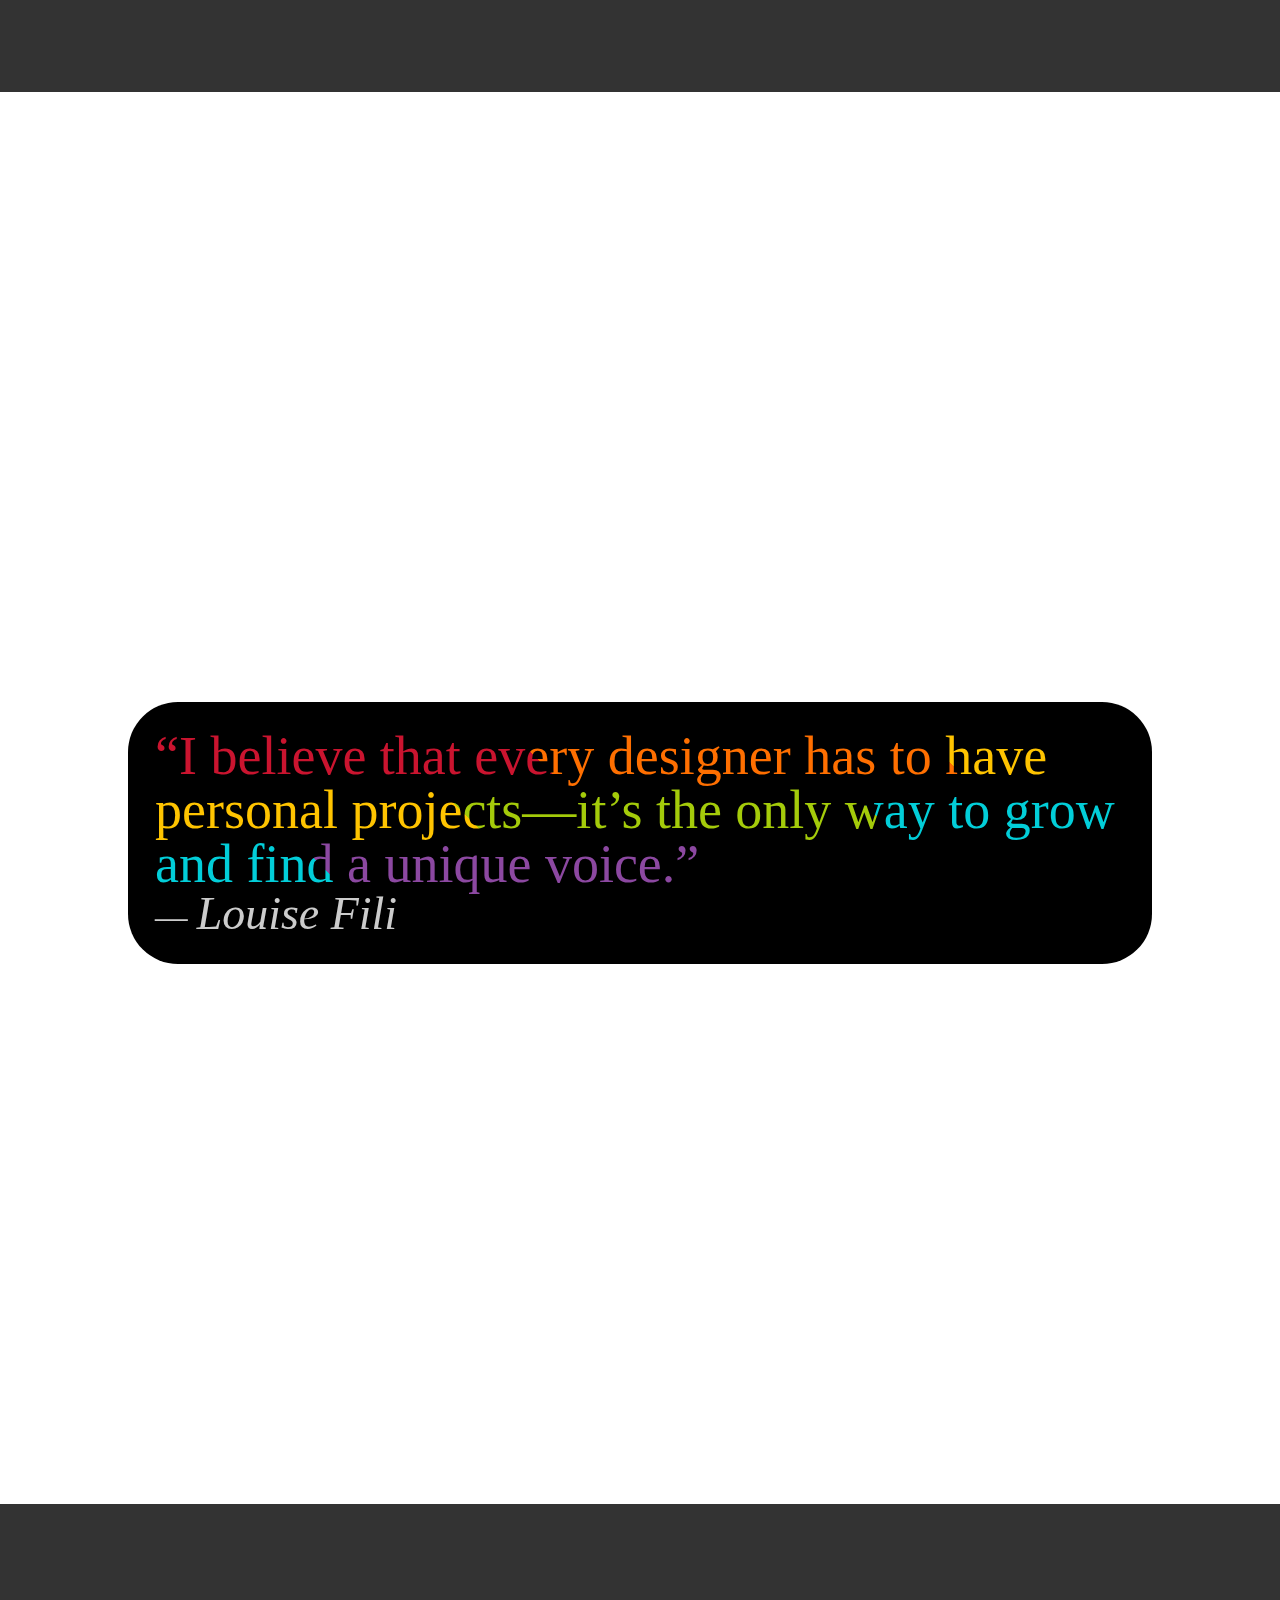
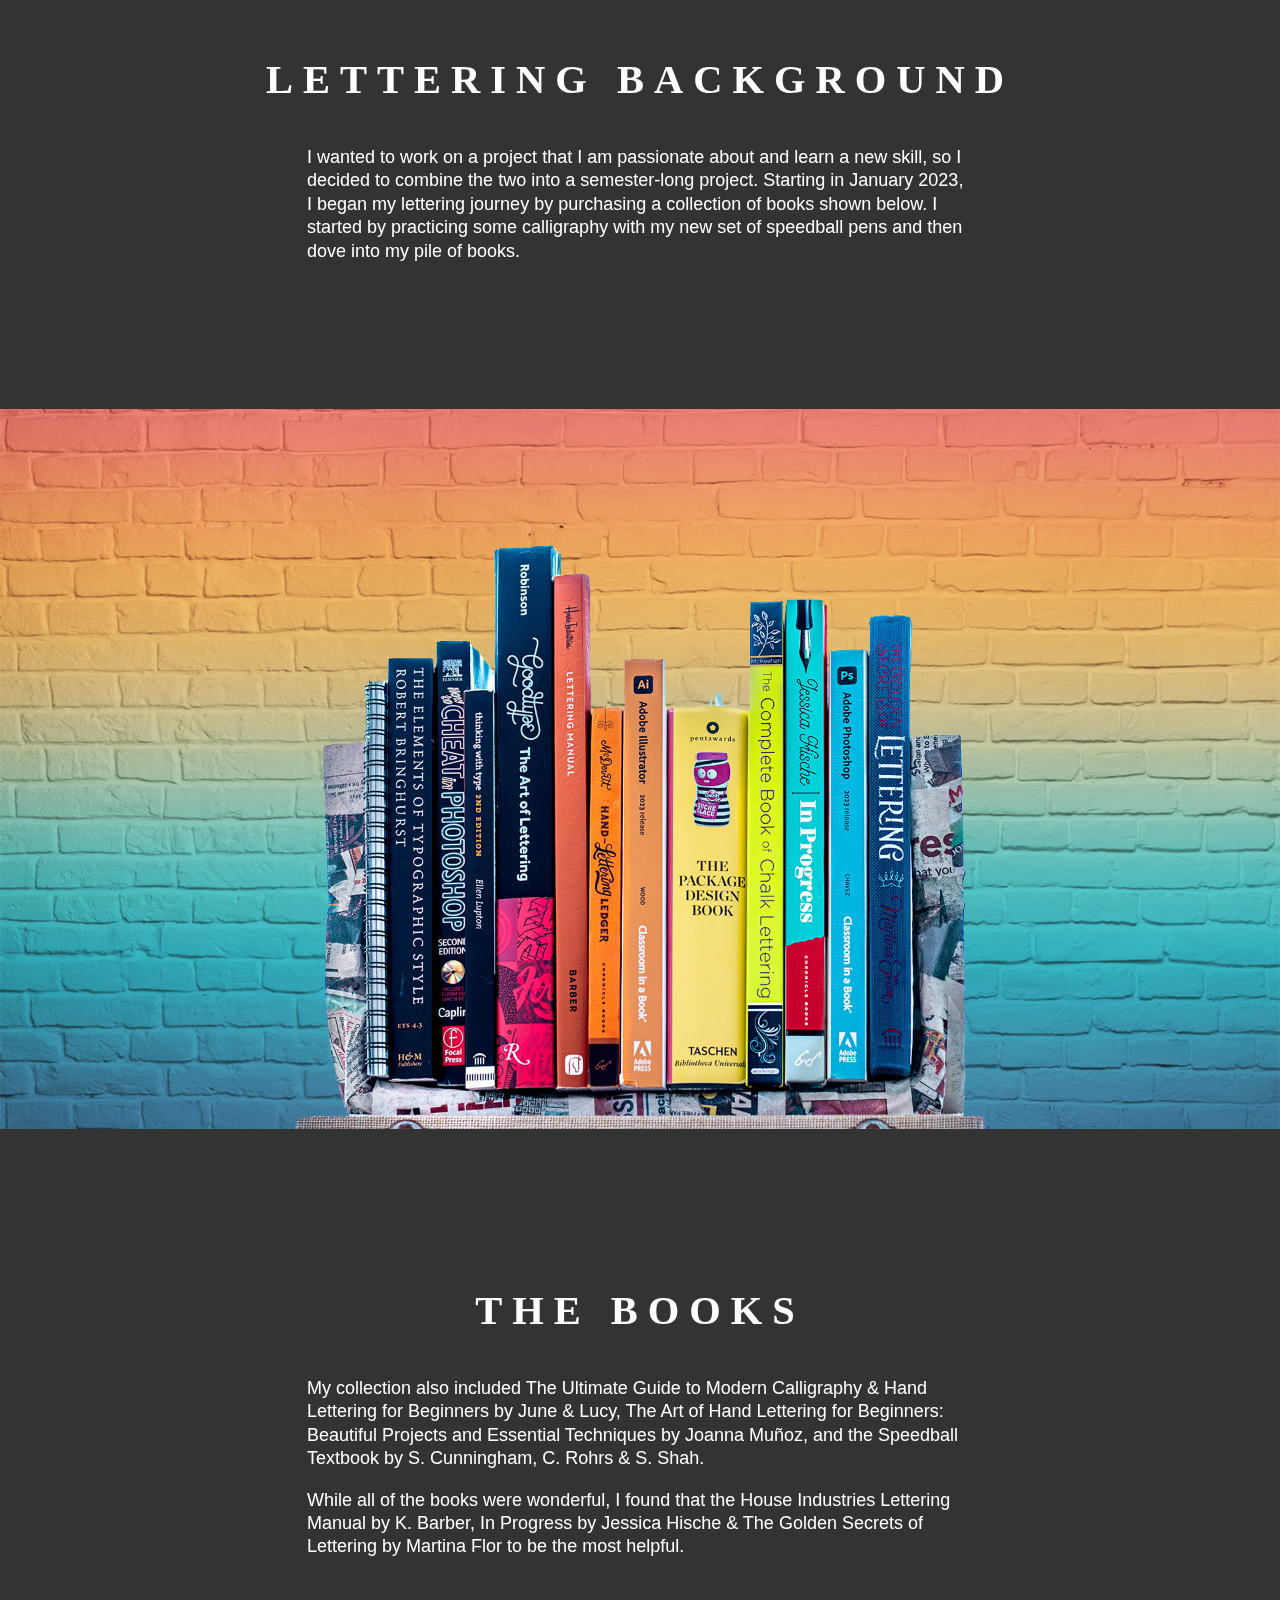
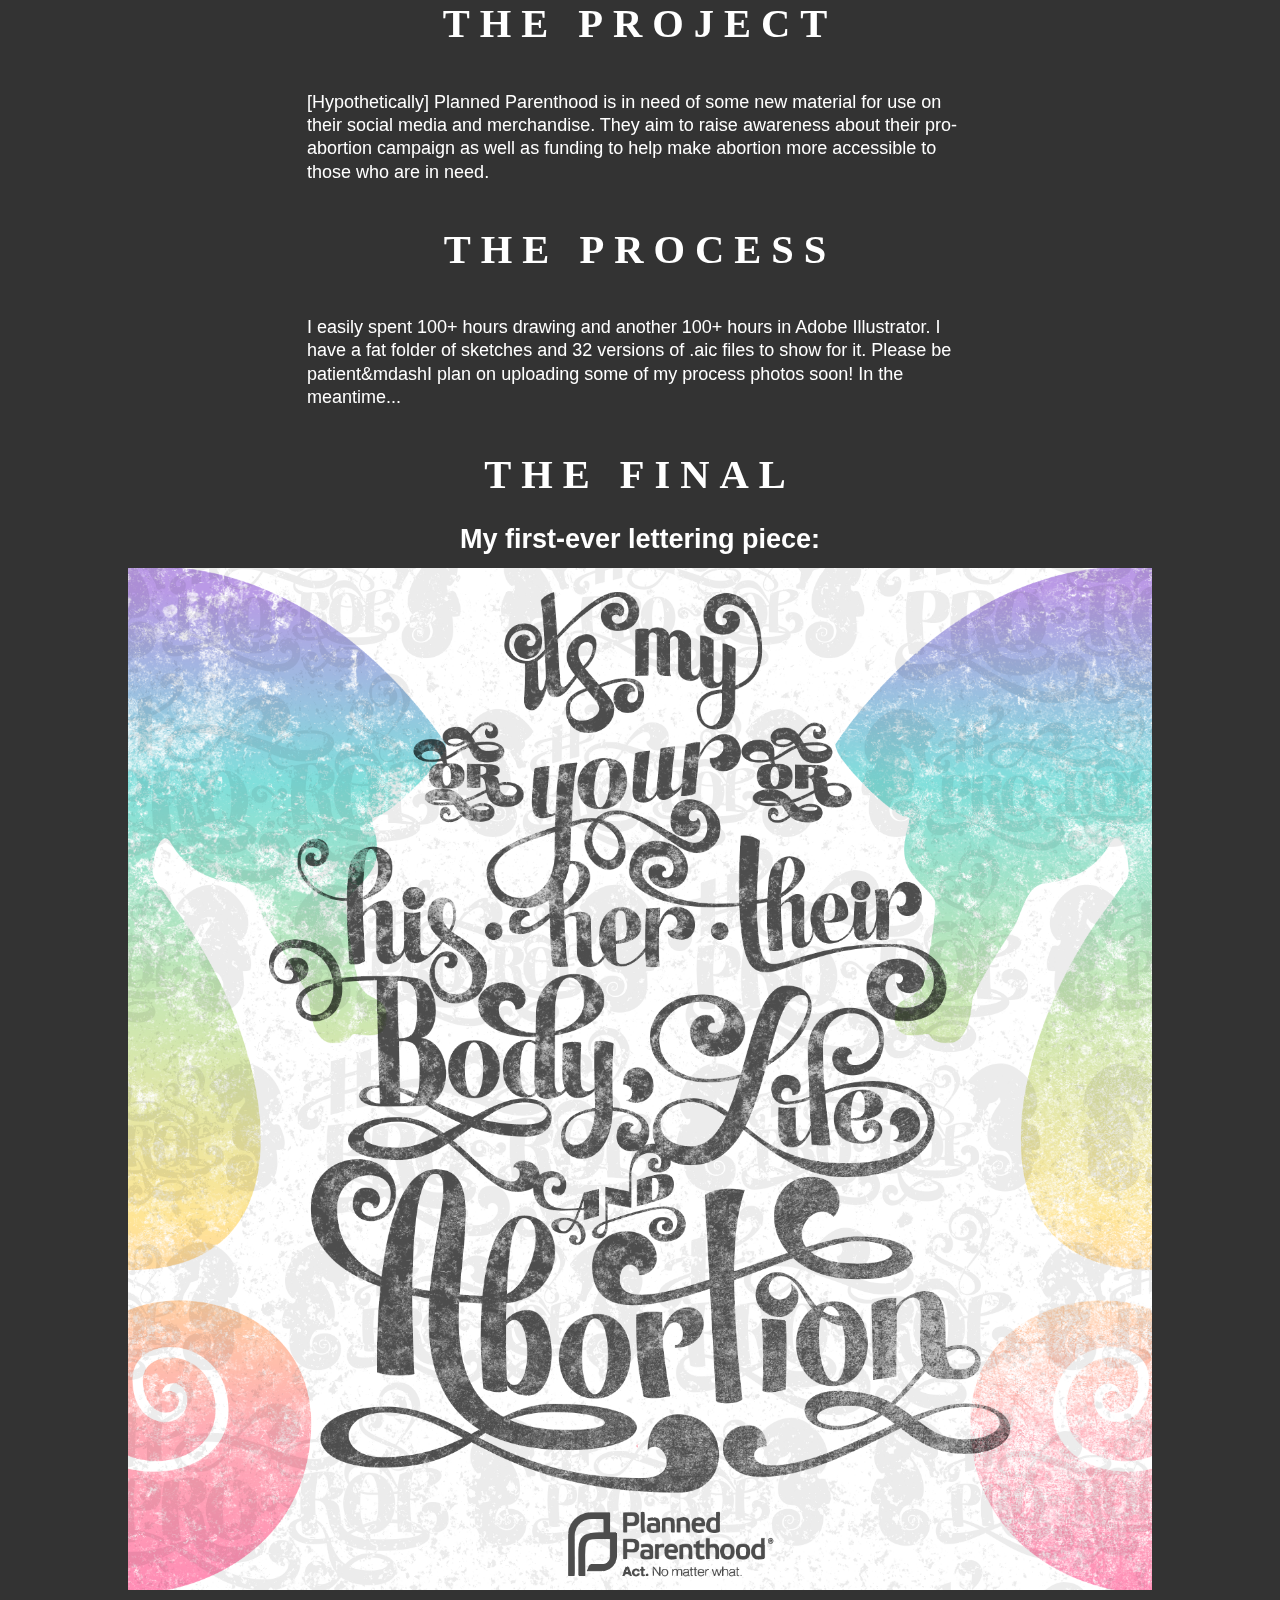
==== commit 64de14c1: "fixed svg path" ====
--- a/jenny/index.html
+++ b/jenny/index.html
@@ -15,7 +15,7 @@
     <link rel="stylesheet" href="https://use.typekit.net/lgc4zsc.css" />
 
     <!-- MAIN CSS -->
-    <link href="css/style.css" rel="stylesheet" />
+    <link href="css/style.css?v=2" rel="stylesheet" />
 
 
 </head>
@@ -76,7 +76,7 @@
                 <li><a class="green" href="#design">design.</a></li>
                 <li><a class="blue" href="#gallery">gallery.</a></li>
                 <li><a class="purple" href="#xtra-sht">xtra-sht.</a></li>
-                <li><a href="index.html"><img src="img/svg/jmzuniga.svg" alt="Jenny Marie Zuniga Logo"></a>
+                <li><a href="index.html"><img src="img/SVG/jmzuniga.svg" alt="Jenny Marie Zuniga Logo"></a>
                 </li>
 
             </ul>
